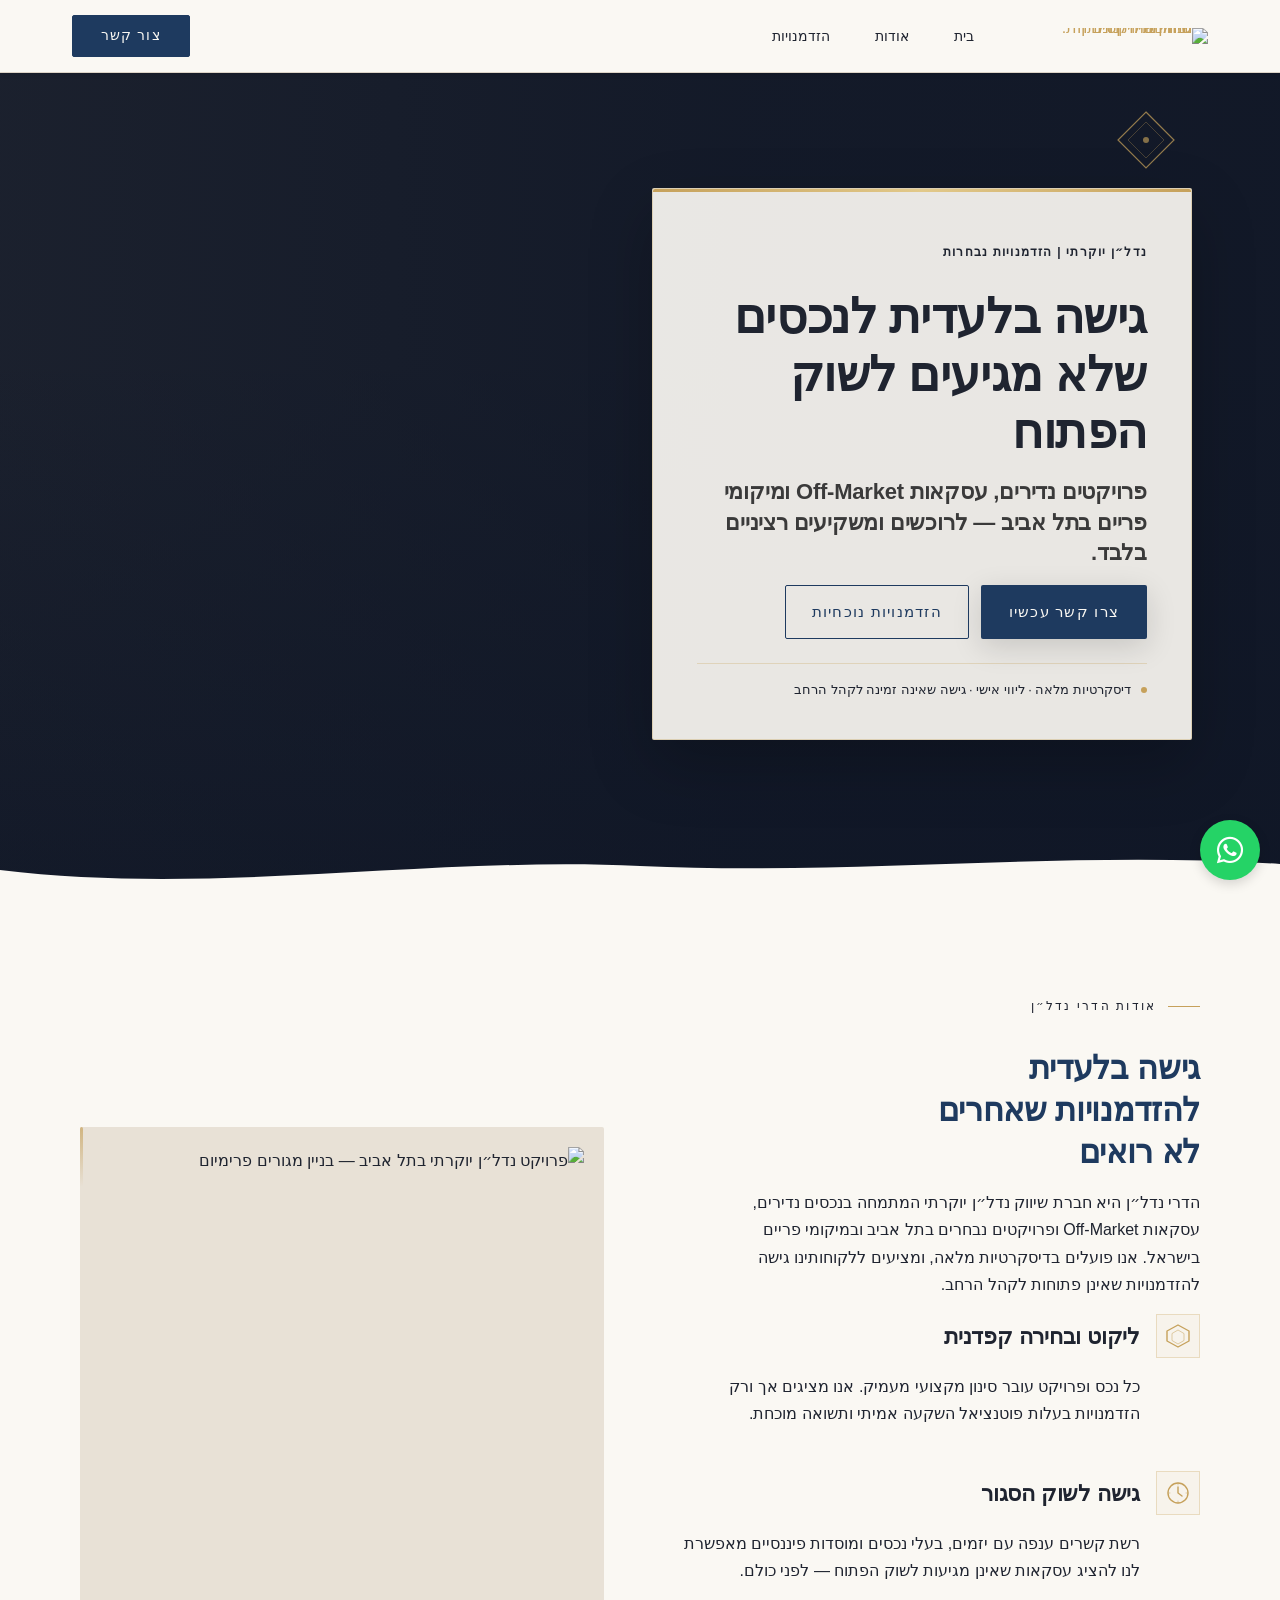
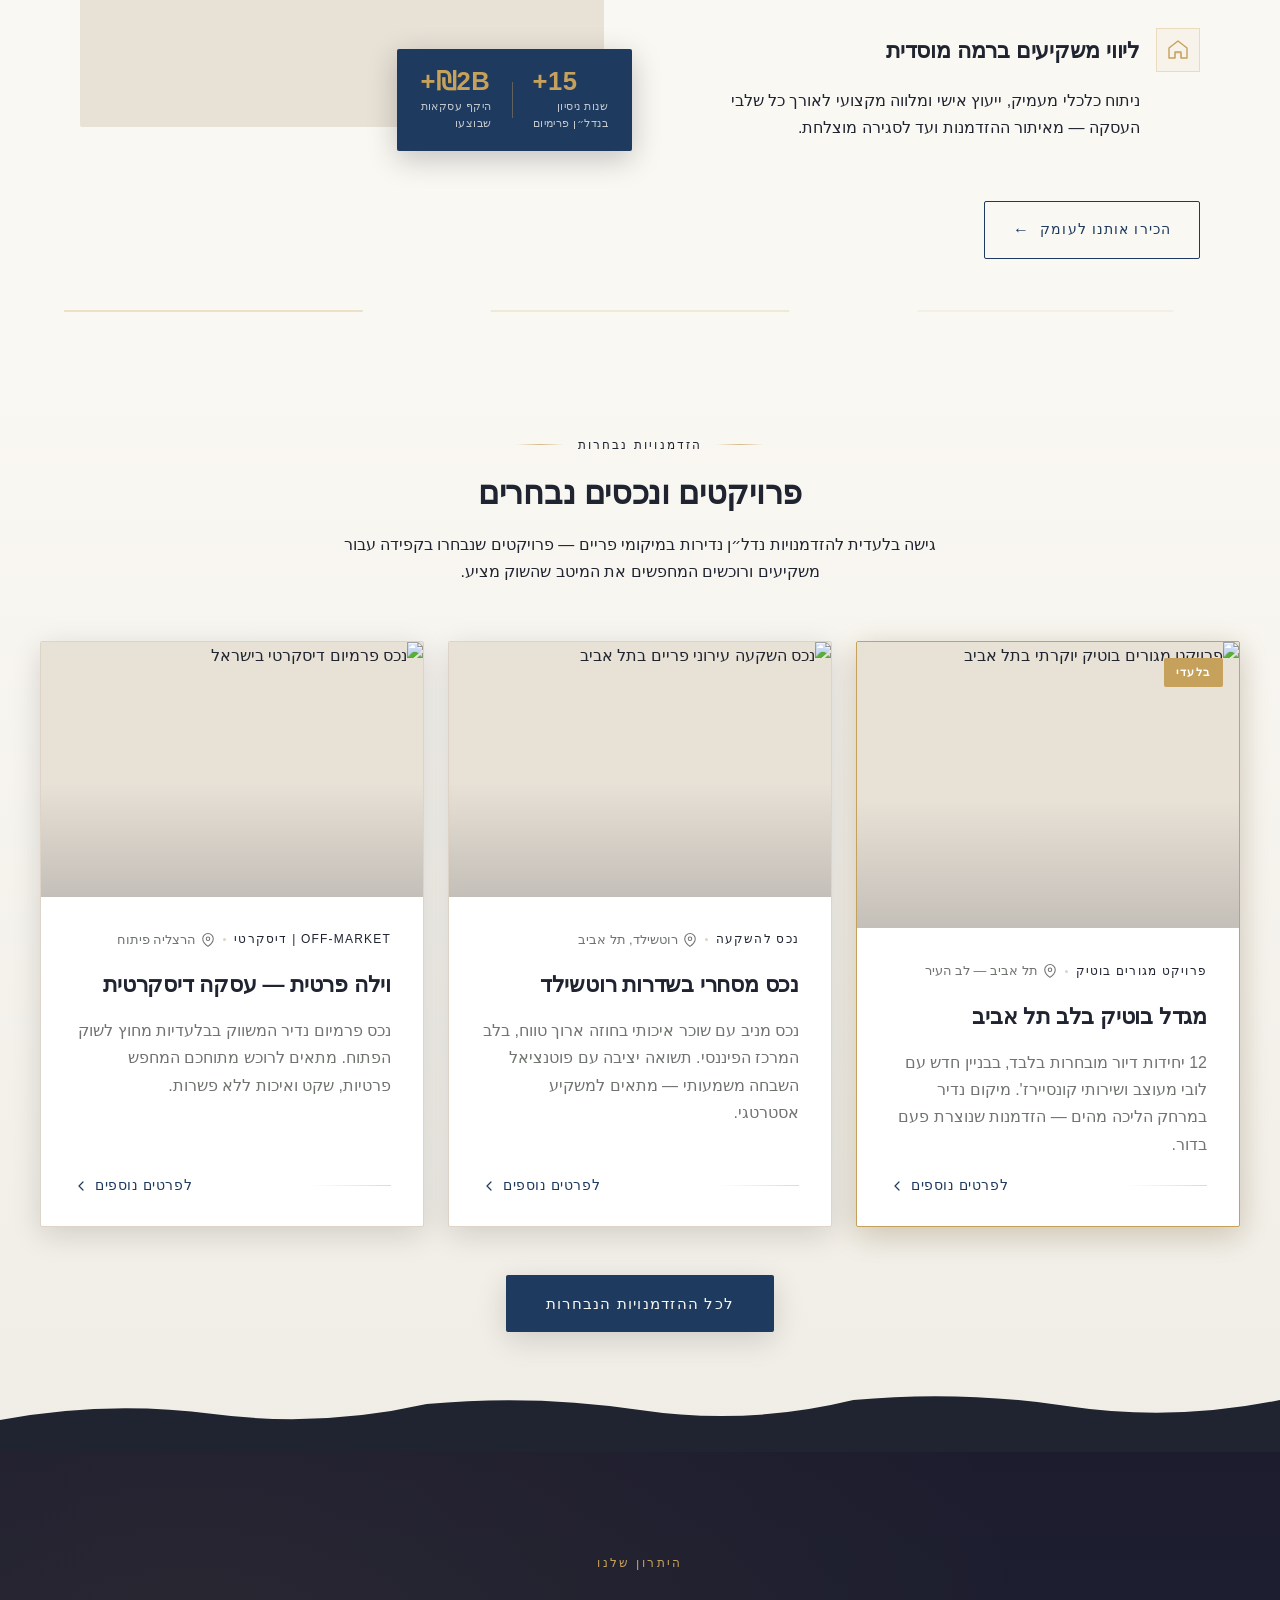
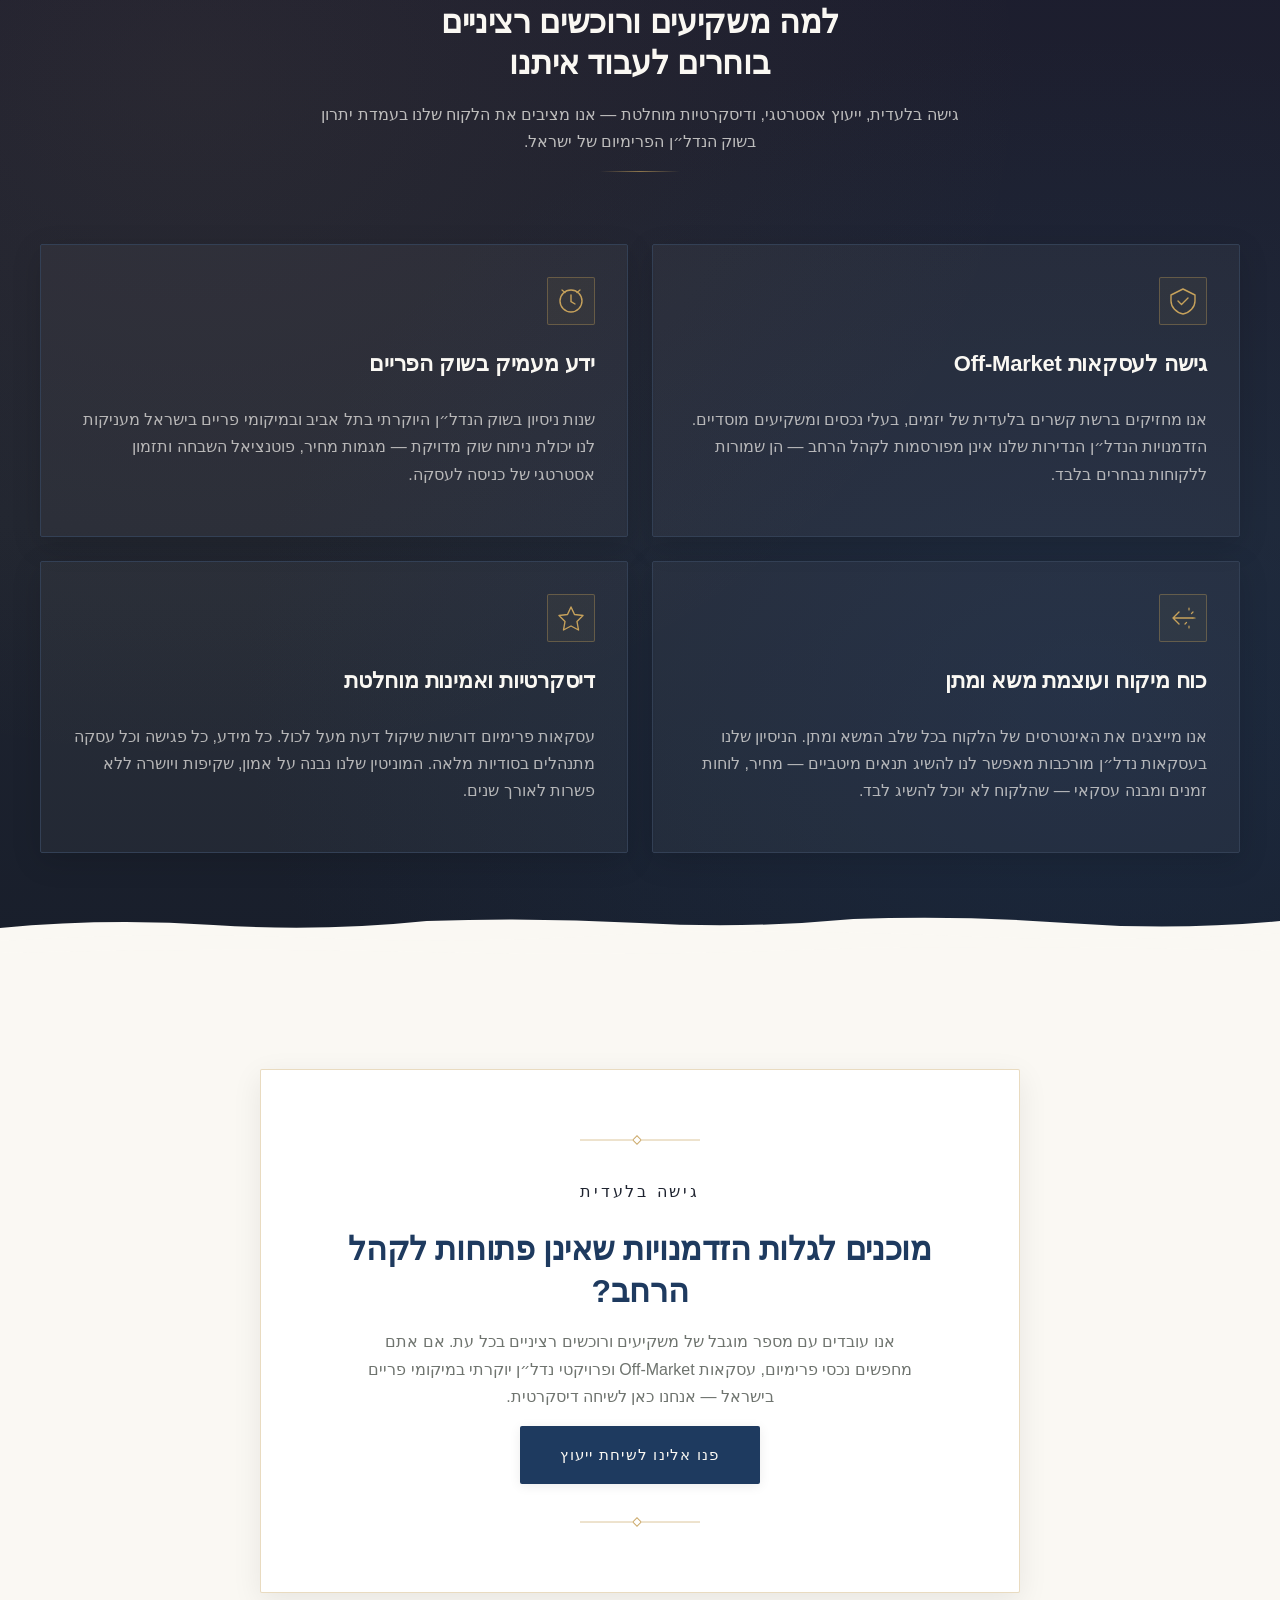
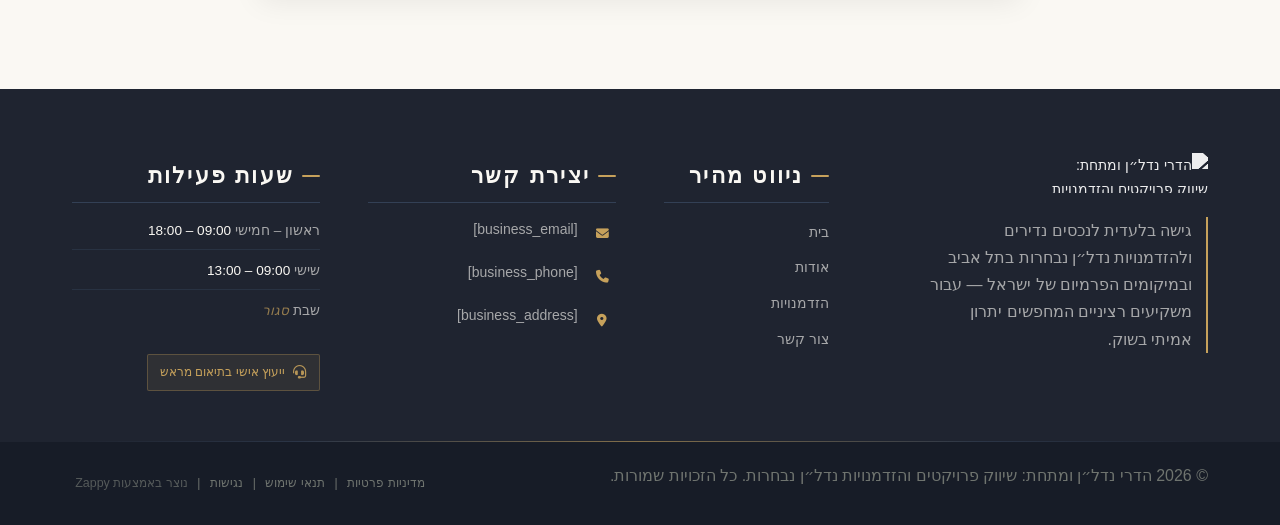
==== index.html @ 31aa09ea "Initial website commit" ====
<!DOCTYPE html>
<html lang="he" dir="rtl">
<head>
    <meta charset="UTF-8">
    <meta name="viewport" content="width=device-width, initial-scale=1.0">
    <meta name="robots" content="index, follow">
    <title>נדל״ן יוקרתי | השקעות נדל״ן | פרויקטים נבחרים | נדל״ן בתל אב</title>
    <meta name="description" content="נכסי פרימיום, עסקאות דיסקרטיות והזדמנויות השקעה נדירות בתל אביב ובמיקומי פריים. גישה בלעדית לעולם הנדל״ן היוקרתי — רק לקהל נבחר.">
    <meta name="keywords" content="נדל״ן יוקרתי, נכסי פרימיום, השקעות נדל״ן, שיווק פרויקטים, מיקומי פריים">
    
    <!-- Favicons -->
    <link rel="icon" type="image/x-icon" href="/assets/favicon.ico">
    <link rel="icon" type="image/png" sizes="16x16" href="/assets/favicon-16x16.png">
    <link rel="icon" type="image/png" sizes="32x32" href="/assets/favicon-32x32.png">
    <link rel="icon" type="image/png" sizes="48x48" href="/assets/favicon-48x48.png">
    <link rel="icon" type="image/png" sizes="192x192" href="/assets/favicon-192x192.png">
    <link rel="icon" type="image/png" sizes="512x512" href="/assets/favicon-512x512.png">
    <link rel="apple-touch-icon" href="/assets/apple-touch-icon.png">
    <!-- Zappy Analytics -->
<script>
(function() {
  'use strict';
  
  // Configuration
  var config = {
    websiteId: '086c4c08-bdb6-4206-b2d1-121bae9dd3cf',
    apiUrl: 'https://api.zappy5.com/api/analytics/track',
    sessionDuration: 30 * 60 * 1000, // 30 minutes
    visitorDuration: 30 * 24 * 60 * 60 * 1000, // 30 days
    trackPageViews: true,
    trackClicks: true,
    trackFormSubmissions: true
  };
  
  // Generate or retrieve persistent visitor ID (30 days)
  function getVisitorId() {
    var visitorKey = 'zappy_visitor_' + config.websiteId;
    var visitor = null;
    
    try {
      visitor = localStorage.getItem(visitorKey);
      if (visitor) {
        var visitorData = JSON.parse(visitor);
        var now = Date.now();
        
        // Check if visitor ID is still valid (30 days)
        if (now - visitorData.created < config.visitorDuration) {
          // Update last seen timestamp
          visitorData.lastSeen = now;
          localStorage.setItem(visitorKey, JSON.stringify(visitorData));
          return visitorData.id;
        }
      }
    } catch (e) {
      console.warn('Zappy Analytics: LocalStorage not available');
    }
    
    // Generate new visitor ID
    var newVisitorId = 'zv_' + Date.now() + '_' + Math.random().toString(36).substr(2, 9);
    
    try {
      localStorage.setItem(visitorKey, JSON.stringify({
        id: newVisitorId,
        created: Date.now(),
        lastSeen: Date.now()
      }));
    } catch (e) {
      // Continue without local storage
    }
    
    return newVisitorId;
  }
  
  // Generate or retrieve session ID (30 minutes)
  function getSessionId() {
    var sessionKey = 'zappy_session_' + config.websiteId;
    var session = null;
    
    try {
      session = sessionStorage.getItem(sessionKey);
      if (session) {
        var sessionData = JSON.parse(session);
        var now = Date.now();
        
        // Check if session is still valid
        if (now - sessionData.timestamp < config.sessionDuration) {
          // Update timestamp
          sessionData.timestamp = now;
          sessionStorage.setItem(sessionKey, JSON.stringify(sessionData));
          return sessionData.id;
        }
      }
    } catch (e) {
      console.warn('Zappy Analytics: SessionStorage not available');
    }
    
    // Generate new session ID
    var newSessionId = 'zs_' + Date.now() + '_' + Math.random().toString(36).substr(2, 9);
    
    try {
      sessionStorage.setItem(sessionKey, JSON.stringify({
        id: newSessionId,
        timestamp: Date.now()
      }));
    } catch (e) {
      // Continue without session storage
    }
    
    return newSessionId;
  }
  
  var visitorId = getVisitorId();
  var sessionId = getSessionId();
  
  // Track an event
  function trackEvent(eventType, data) {
    data = data || {};
    
    var eventData = {
      website_id: config.websiteId,
      event_type: eventType,
      page_path: window.location.pathname,
      referrer: document.referrer || 'direct',
      visitor_id: visitorId,
      session_id: sessionId,
      metadata: data
    };
    
    // Use sendBeacon if available (better for page unload events)
    if (navigator.sendBeacon) {
      var blob = new Blob([JSON.stringify(eventData)], { type: 'application/json' });
      navigator.sendBeacon(config.apiUrl, blob);
    } else {
      // Fallback to fetch
      fetch(config.apiUrl, {
        method: 'POST',
        headers: {
          'Content-Type': 'application/json'
        },
        body: JSON.stringify(eventData),
        keepalive: true
      }).catch(function(error) {
        console.warn('Zappy Analytics: Failed to track event', error);
      });
    }
  }
  
  // Track page view
  if (config.trackPageViews) {
    trackEvent('pageview', {
      title: document.title,
      url: window.location.href
    });
  }
  
  // Track clicks on important elements
  if (config.trackClicks) {
    document.addEventListener('click', function(e) {
      var target = e.target;
      
      // Track button clicks (counted as actions)
      if (target.tagName === 'BUTTON' || target.closest('button')) {
        var button = target.tagName === 'BUTTON' ? target : target.closest('button');
        trackEvent('click', {
          element: 'button',
          text: button.textContent.trim().substring(0, 100),
          id: button.id || null,
          class: button.className || null
        });
      }
      
      // Track link clicks (navigation - not counted as actions)
      else if (target.tagName === 'A' || target.closest('a')) {
        var link = target.tagName === 'A' ? target : target.closest('a');
        trackEvent('navigation', {
          element: 'link',
          text: link.textContent.trim().substring(0, 100),
          href: link.href,
          external: link.hostname !== window.location.hostname
        });
      }
    }, true);
  }
  
  // Track form submissions
  if (config.trackFormSubmissions) {
    document.addEventListener('submit', function(e) {
      var form = e.target;
      
      trackEvent('form_submit', {
        form_id: form.id || null,
        form_name: form.name || null,
        form_action: form.action || null,
        form_method: form.method || 'GET'
      });
    }, true);
  }
  
  // Track time on page (send on page unload)
  var pageLoadTime = Date.now();
  
  window.addEventListener('beforeunload', function() {
    var timeOnPage = Math.floor((Date.now() - pageLoadTime) / 1000); // in seconds
    
    trackEvent('page_unload', {
      time_on_page: timeOnPage,
      page_path: window.location.pathname
    });
  });
  
  // Expose tracking function globally for custom events
  window.zappyAnalytics = {
    track: trackEvent,
    getVisitorId: function() { return visitorId; },
    getSessionId: function() { return sessionId; }
  };
  
})();
</script>
<!-- End Zappy Analytics -->
    <meta property="og:title" content="נדל״ן יוקרתי | השקעות נדל״ן | פרויקטים נבחרים | נדל״ן בתל אב">
    <meta property="og:description" content="נכסי פרימיום, עסקאות דיסקרטיות והזדמנויות השקעה נדירות בתל אביב ובמיקומי פריים. גישה בלעדית לעולם הנדל״ן היוקרתי — רק לקהל נבחר.">
    <meta name="twitter:card" content="summary_large_image">
    <meta name="twitter:title" content="נדל״ן יוקרתי | השקעות נדל״ן | פרויקטים נבחרים | נדל״ן בתל אב">
    <meta name="twitter:description" content="נכסי פרימיום, עסקאות דיסקרטיות והזדמנויות השקעה נדירות בתל אביב ובמיקומי פריים. גישה בלעדית לעולם הנדל״ן היוקרתי — רק לקהל נבחר.">
    <meta property="og:type" content="website">
  <meta property="og:locale" content="he_IL">
  
  
  
  
  
  <link rel="stylesheet" href="https://cdnjs.cloudflare.com/ajax/libs/font-awesome/6.4.0/css/all.min.css">
  <style>
    .skip-link { position: absolute; top: 0; left: 0; transform: translateY(-200%); padding: 12px 18px; background: var(--bg-dark, #1a1a1a); color: var(--text-light, #fff); font-weight: 600; border-radius: 0 0 8px 0; z-index: 10000; }
    .skip-link:focus { transform: none; outline: 2px solid var(--ring, #fff); outline-offset: 2px; }
    :focus-visible { outline: 2px solid var(--ring, currentColor); outline-offset: 3px; }
  </style>


  
    <!-- Favicons -->
    <link rel="icon" type="image/x-icon" href="/assets/favicon.ico">
    <link rel="icon" type="image/png" sizes="16x16" href="/assets/favicon-16x16.png">
    <link rel="icon" type="image/png" sizes="32x32" href="/assets/favicon-32x32.png">
    <link rel="icon" type="image/png" sizes="48x48" href="/assets/favicon-48x48.png">
    <link rel="icon" type="image/png" sizes="192x192" href="/assets/favicon-192x192.png">
    <link rel="icon" type="image/png" sizes="512x512" href="/assets/favicon-512x512.png">
    <link rel="apple-touch-icon" href="/assets/apple-touch-icon.png">
    <!-- Cookie Consent -->
    <link rel="stylesheet" href="https://cdn.jsdelivr.net/npm/vanilla-cookieconsent@3/dist/cookieconsent.css">
    <script src="https://cdn.jsdelivr.net/npm/vanilla-cookieconsent@3/dist/cookieconsent.umd.js"></script>
    <!-- Mickidum Accessibility Toolbar -->
    <script src="https://cdn.jsdelivr.net/gh/mickidum/acc_toolbar/acctoolbar/acctoolbar.min.js"></script>
    <link rel="stylesheet" href="/styles.css">

    <style id="zappy-dropdown-submenu-styles">
      /* ========== DESKTOP DROPDOWN SUBMENU STYLES ========== */
      /* Base styles for dropdown submenus - parent must be positioned */
      .nav-menu li:has(.sub-menu), nav li:has(.sub-menu), .navbar li:has(.sub-menu), #navMenu li:has(.sub-menu) { position: relative; }
      /* Submenu base - hidden by default */
      .nav-menu .sub-menu, nav .sub-menu, .navbar .sub-menu, #navMenu .sub-menu { display: block !important; position: absolute !important; top: 100%; left: 0; min-width: 220px; background: white; border-radius: 8px; box-shadow: 0 8px 25px rgba(0,0,0,0.15); padding: 8px 0; opacity: 0; visibility: hidden; transform: translateY(10px); transition: all 0.3s ease; z-index: 1000; list-style: none; pointer-events: none; }
      /* CRITICAL: Desktop hover styles to show dropdown */
      .nav-menu li:hover > .sub-menu, nav li:hover > .sub-menu, .navbar li:hover > .sub-menu, #navMenu li:hover > .sub-menu { opacity: 1 !important; visibility: visible !important; transform: translateY(0) !important; pointer-events: auto !important; }
      /* Submenu item styling */
      .sub-menu li { list-style: none; margin: 0; padding: 0; }
      .sub-menu a { display: block !important; padding: 10px 16px !important; color: var(--text-dark, #333) !important; font-weight: 500; text-decoration: none; white-space: nowrap; transition: background-color 0.2s; }
      .sub-menu .zappy-nav-child > a { padding-left: 28px !important; font-size: 0.9em !important; opacity: 0.85 !important; }
      [dir="rtl"] .sub-menu .zappy-nav-child > a, html[lang="he"] .sub-menu .zappy-nav-child > a, html[lang="ar"] .sub-menu .zappy-nav-child > a { padding-left: 10px !important; padding-right: 28px !important; }
      .sub-menu .zappy-nav-parent > a { font-weight: 600 !important; }
      .sub-menu a:hover { background-color: #f5f5f5; }
      /* RTL (Hebrew/Arabic) dropdown positioning */
      [dir="rtl"] .nav-menu .sub-menu, [dir="rtl"] nav .sub-menu, [dir="rtl"] .navbar .sub-menu, html[lang="he"] .nav-menu .sub-menu, html[lang="he"] nav .sub-menu, html[lang="he"] .navbar .sub-menu, html[lang="ar"] .nav-menu .sub-menu, html[lang="ar"] nav .sub-menu, html[lang="ar"] .navbar .sub-menu { left: auto !important; right: 0 !important; }
      /* Hide empty dropdown menus (exclude catalog sub-menus that use <a> children instead of <li>) */
      .sub-menu:empty, .sub-menu:not(:has(li:not(.zappy-hidden-menu-item))):not(:has(> a)), .sub-menu:not(:has(li)):not(:has(> a)) { display: none !important; opacity: 0 !important; visibility: hidden !important; pointer-events: none !important; }
      /* Desktop: show submenu on Menu Group hover */
      li:has(.menu-group-title):hover > .sub-menu { opacity: 1 !important; visibility: visible !important; transform: translateY(0) !important; pointer-events: auto !important; }
      /* Menu Group title styling */
      .nav-menu > li > .menu-group-title, #navMenu > li > .menu-group-title { display: inline-block; padding: 0.5rem 1rem; cursor: default; user-select: none; }
      
      /* ========== MOBILE SUBMENU STYLES ========== */
      @media (max-width: 768px) {
        .nav-menu .sub-menu, nav .sub-menu, .navbar .sub-menu, #navMenu .sub-menu { position: static !important; transform: none !important; box-shadow: none !important; background: transparent !important; max-height: 0; overflow: hidden; opacity: 0; visibility: hidden; transition: max-height 0.3s ease, opacity 0.3s ease; padding: 0 !important; border-radius: 0 !important; }
        .navbar .sub-menu.mobile-expanded, .nav-menu .sub-menu.mobile-expanded, #navMenu .sub-menu.mobile-expanded { max-height: none !important; overflow-y: visible !important; opacity: 1 !important; visibility: visible !important; padding: 8px 0 8px 16px !important; }
        [dir="rtl"] .sub-menu.mobile-expanded, html[lang="he"] .sub-menu.mobile-expanded { padding: 8px 16px 8px 0 !important; }
        /* Disable hover behavior on mobile */
        .nav-menu li:hover > .sub-menu, nav li:hover > .sub-menu, .navbar li:hover > .sub-menu, #navMenu li:hover > .sub-menu { opacity: 0; visibility: hidden; pointer-events: none; }
        .nav-menu li > .sub-menu.mobile-expanded, nav li > .sub-menu.mobile-expanded, .navbar li > .sub-menu.mobile-expanded, #navMenu li > .sub-menu.mobile-expanded { opacity: 1 !important; visibility: visible !important; pointer-events: auto !important; }
        .nav-menu li:has(.sub-menu), nav li:has(.sub-menu), .navbar li:has(.sub-menu), #navMenu li:has(.sub-menu) { display: flex !important; flex-wrap: wrap !important; align-items: center !important; position: relative !important; min-height: 44px !important; }
        .nav-menu li:has(.sub-menu) > a, nav li:has(.sub-menu) > a, .navbar li:has(.sub-menu) > a, #navMenu li:has(.sub-menu) > a { flex: 1 !important; min-width: 0 !important; }
        .nav-menu li:has(.sub-menu) > .menu-group-title, nav li:has(.sub-menu) > .menu-group-title, .navbar li:has(.sub-menu) > .menu-group-title, #navMenu li:has(.sub-menu) > .menu-group-title { flex: 1 !important; min-width: 0 !important; padding: 0 !important; line-height: inherit !important; }
        .nav-menu li:has(.sub-menu) > .sub-menu, nav li:has(.sub-menu) > .sub-menu, .navbar li:has(.sub-menu) > .sub-menu, #navMenu li:has(.sub-menu) > .sub-menu { flex-basis: 100% !important; width: 100% !important; }
        .nav-menu li:has(.sub-menu) > a [class*="chevron"], .nav-menu li:has(.sub-menu) > a [class*="arrow"], .nav-menu li:has(.sub-menu) > a .fa-chevron-down, .nav-menu li:has(.sub-menu) > a .fa-angle-down, nav li:has(.sub-menu) > a [class*="chevron"], nav li:has(.sub-menu) > a [class*="arrow"], #navMenu li:has(.sub-menu) > a [class*="chevron"], #navMenu li:has(.sub-menu) > a [class*="arrow"] { display: none !important; visibility: hidden !important; }
        .mobile-submenu-toggle { display: flex !important; align-items: center !important; justify-content: center !important; width: 44px !important; height: auto !important; background: transparent !important; border: none !important; cursor: pointer !important; color: var(--text-dark) !important; position: static !important; flex-shrink: 0 !important; align-self: stretch !important; z-index: 2 !important; padding: 0 !important; margin: 0 !important; }
        .mobile-submenu-toggle::after { content: '' !important; width: 0 !important; height: 0 !important; border-left: 6px solid transparent !important; border-right: 6px solid transparent !important; border-top: 7px solid currentColor !important; transition: transform 0.3s ease !important; }
        .mobile-submenu-toggle.expanded::after { transform: rotate(180deg) !important; }
        .sub-menu a { padding: 10px 0 !important; display: block !important; color: var(--text-dark) !important; white-space: normal !important; }
        .sub-menu .zappy-nav-child > a { padding-left: 28px !important; font-size: 0.9em !important; opacity: 0.85 !important; }
        [dir="rtl"] .sub-menu .zappy-nav-child > a, html[lang="he"] .sub-menu .zappy-nav-child > a, html[lang="ar"] .sub-menu .zappy-nav-child > a { padding-left: 0 !important; padding-right: 28px !important; }
        .sub-menu .zappy-nav-parent > a { font-weight: 600 !important; }
        .nav-menu.active, #navMenu.active { max-width: 100vw !important; overflow-x: hidden !important; box-sizing: border-box !important; }
        .navbar .sub-menu li a, nav.navbar .sub-menu li a, .zappy-products-dropdown .sub-menu a { color: var(--text-dark) !important; }
      }
      @media (min-width: 769px) { .mobile-submenu-toggle { display: none !important; } }
    </style>

    <style id="zappy-widget-visibility">
      html[dir="rtl"] .whatsapp-float { right: 20px !important; left: auto !important; }
      html[dir="ltr"] .whatsapp-float, html:not([dir]) .whatsapp-float { left: 20px !important; right: auto !important; }
      html[dir="rtl"] #mic-access-tool-general-button, html[dir="rtl"] .mic-access-tool-general-button,
      html[dir="rtl"] #mic-init-access-tool .mic-access-tool-general-button,
      html[dir="rtl"] #mic-init-access-tool #mic-access-tool-general-button,
      html[dir="rtl"] ._access-icon { left: 20px !important; right: auto !important; }
      html[dir="ltr"] #mic-access-tool-general-button, html[dir="ltr"] .mic-access-tool-general-button,
      html[dir="ltr"] #mic-init-access-tool .mic-access-tool-general-button,
      html[dir="ltr"] #mic-init-access-tool #mic-access-tool-general-button,
      html[dir="ltr"] ._access-icon,
      html:not([dir]) #mic-access-tool-general-button, html:not([dir]) .mic-access-tool-general-button,
      html:not([dir]) #mic-init-access-tool .mic-access-tool-general-button,
      html:not([dir]) #mic-init-access-tool #mic-access-tool-general-button,
      html:not([dir]) ._access-icon { right: 20px !important; left: auto !important; }
      @media (max-width: 768px) { .whatsapp-float { display: flex !important; } }
      @media (min-width: 769px) { .whatsapp-float { display: flex !important; } }
      @media (max-width: 768px) {
        #mic-access-tool-general-button, .mic-access-tool-general-button,
        #mic-init-access-tool .mic-access-tool-general-button, #mic-init-access-tool #mic-access-tool-general-button,
        ._access-icon { display: flex !important; visibility: visible !important; opacity: 1 !important; pointer-events: auto !important; }
        #mic-access-tool-box.opened-mic-access-tool, .mic-access-tool-box.opened-mic-access-tool,
        #mic-init-access-tool #mic-access-tool-box.opened-mic-access-tool {
          visibility: visible !important; opacity: 1 !important; pointer-events: auto !important;
        }
      }
      @media (min-width: 769px) {
        #mic-access-tool-general-button, .mic-access-tool-general-button,
        #mic-init-access-tool .mic-access-tool-general-button, #mic-init-access-tool #mic-access-tool-general-button,
        ._access-icon { display: flex !important; visibility: visible !important; opacity: 1 !important; pointer-events: auto !important; }
        #mic-access-tool-box.opened-mic-access-tool, .mic-access-tool-box.opened-mic-access-tool,
        #mic-init-access-tool #mic-access-tool-box.opened-mic-access-tool {
          visibility: visible !important; opacity: 1 !important; pointer-events: auto !important;
        }
      }
    </style>
</head>
<body>
<a class="skip-link" href="#main">דלג לתוכן הראשי</a>
  <nav class="navbar" dir="rtl">
  <button class="mobile-toggle" id="mobileToggle" aria-label="Menu">
    <svg class="hamburger-icon" width="24" height="24" viewBox="0 0 24 24" fill="none">
      <path d="M3 12h18M3 6h18M3 18h18" stroke="currentColor" stroke-width="2" stroke-linecap="round"></path>
    </svg>
    <svg class="close-icon" width="24" height="24" viewBox="0 0 24 24" fill="none" style="display: none;">
      <path d="M18 6L6 18M6 6l12 12" stroke="currentColor" stroke-width="2" stroke-linecap="round"></path>
    </svg>
  </button>

  <button class="phone-header-btn" data-phone="[business_phone]" aria-label="Call">
    <svg width="20" height="20" viewBox="0 0 24 24" fill="currentColor">
      <path d="M22 16.92v3a2 2 0 0 1-2.18 2 19.79 19.79 0 0 1-8.63-3.07 19.5 19.5 0 0 1-6-6 19.79 19.79 0 0 1-3.07-8.67A2 2 0 0 1 4.11 2h3a2 2 0 0 1 2 1.72 12.84 12.84 0 0 0 .7 2.81 2 2 0 0 1-.45 2.11L8.09 9.91a16 16 0 0 0 6 6l1.27-1.27a2 2 0 0 1 2.11-.45 12.84 12.84 0 0 0 2.81.7A2 2 0 0 1 22 16.92z"></path>
    </svg>
  </button>

  <div class="nav-container">
    <div class="nav-right-group"><div class="nav-brand">
      <a href="/" class="logo-link"><img class="logo" src="/assets/site-----image-1.webp" alt="הדרי נדל״ן ומתחת: שיווק פרויקטים והזדמנויות נדל״ן נבחרות"></a>
    </div><ul class="nav-menu" id="navMenu"><li><a href="/">בית</a></li><li><a href="/about">אודות</a></li><li><a href="/opportunities">הזדמנויות</a></li></ul></div>

    

    <div class="nav-cta-container">
      <a href="/contact" class="nav-cta-btn">צור קשר</a>
    </div>
  </div>
</nav>
<script>

// Navbar Mobile Menu Toggle and Contrast Fix
(function() {
  // Use 'load' event instead of 'DOMContentLoaded' to ensure we run AFTER all other scripts
  window.addEventListener('load', function() {
    
    // FIX MOBILE BUTTON CONTRAST
    // Detect navbar background color and apply contrasting color to mobile buttons
    const navbar = document.querySelector('.navbar, nav, header');
    if (!navbar) {
      console.log('[Navbar] Navbar element not found');
      return;
    }
    
    // DECLARE VARIABLES EARLY to avoid Temporal Dead Zone errors
    // These are used in multiple places below
    let mobileToggle = document.getElementById('mobileToggle') ||
                       document.querySelector('.mobile-toggle') ||
                       document.querySelector('.hamburger') ||
                       document.querySelector('.hamburger-menu') ||
                       document.querySelector('.menu-toggle') ||
                       document.querySelector('.burger-menu') ||
                       document.querySelector('[aria-label="Menu"]') ||
                       document.querySelector('[aria-label="תפריט"]');
    
    const phoneBtn = document.querySelector('.phone-header-btn');
    
    const computedStyle = window.getComputedStyle(navbar);
    let bgColor = computedStyle.backgroundColor;
    
    console.log('[Navbar] Initial navbar background:', bgColor);
    
    // Check if background is transparent or rgba with 0 alpha
    const isTransparent = bgColor === 'transparent' || 
                         bgColor === 'rgba(0, 0, 0, 0)' ||
                         (bgColor.startsWith('rgba') && bgColor.includes(', 0)'));
    
    if (isTransparent) {
      // Check for background-image or gradient
      const bgImage = computedStyle.backgroundImage;
      if (bgImage && bgImage !== 'none') {
        console.log('[Navbar] Navbar has background image/gradient, using dark text');
        bgColor = 'rgb(240, 240, 240)'; // Assume light background
      } else {
        // Transparent navbar - check body background
        const bodyBg = window.getComputedStyle(document.body).backgroundColor;
        console.log('[Navbar] Navbar transparent, using body background:', bodyBg);
        bgColor = bodyBg;
      }
    }
    
    // Calculate luminance to determine if background is light or dark
    const rgb = bgColor.match(/\d+/g);
    if (rgb && rgb.length >= 3) {
      const r = parseInt(rgb[0]);
      const g = parseInt(rgb[1]);
      const b = parseInt(rgb[2]);
      const luminance = (0.299 * r + 0.587 * g + 0.114 * b) / 255;
      
      // Mobile button colors are set by Claude's AI-generated CSS (same as .nav-menu a)
      // No dynamic color overrides needed - colors come from the generated navbar CSS
      console.log('[Navbar] Mobile button colors preserved from Claude CSS (luminance:', luminance.toFixed(2) + ')');
      
      // FIX ICON SIZES - Ensure SVGs are properly sized and visible
      // INJECT CRITICAL CSS TO OVERRIDE ANY CONFLICTING RULES
      const criticalCSS = document.createElement('style');
      criticalCSS.id = 'zappy-mobile-nav-fix';
      const htmlLang = document.documentElement.lang || 'en';
      const htmlDir = document.documentElement.dir || 'ltr';
      // Check both dir attribute AND lang for RTL detection
      // dir="rtl" is the most reliable indicator
      const isRTL = htmlDir === 'rtl' || htmlLang === 'he' || htmlLang === 'ar';
      
      criticalCSS.textContent = `
        /* Hide mobile buttons on desktop, show only on mobile */
        @media (min-width: 769px) {
          .mobile-toggle,
          .phone-header-btn {
            display: none !important;
          }
        }
        
        /* Show and position mobile buttons correctly on mobile */
        @media (max-width: 768px) {
          .navbar,
          nav.navbar {
            min-height: 70px !important;
          }

          .mobile-toggle,
          .phone-header-btn {
            position: absolute !important;
            top: 0 !important;
            bottom: 0 !important;
            margin-top: auto !important;
            margin-bottom: auto !important;
            transform: none !important;
            z-index: 1001 !important;
            display: flex !important;
            align-items: center !important;
            justify-content: center !important;
            width: 36px !important;
            height: 36px !important;
            border-radius: 50% !important;
            border: none !important;
            cursor: pointer !important;
            padding: 6px !important;
            background: none !important;
            color: var(--nav-text, var(--text-dark)) !important;
            touch-action: manipulation !important;
            -webkit-tap-highlight-color: transparent !important;
          }

          html[data-zappy-site-type="ecommerce"] .phone-header-btn,
          body[data-zappy-site-type="ecommerce"] .phone-header-btn,
          html[data-zappy-site-type="ecommerce"] header .phone-header-btn,
          html[data-zappy-site-type="ecommerce"] nav .phone-header-btn {
            display: none !important;
            visibility: hidden !important;
            width: 0 !important;
            height: 0 !important;
            min-width: 0 !important;
            overflow: hidden !important;
          }
          
          /* LTR positioning (default): hamburger LEFT, phone RIGHT */
          html:not([dir="rtl"]):not([lang="he"]):not([lang="ar"]) .mobile-toggle,
          html[dir="ltr"] .mobile-toggle {
            left: 12px !important;
            right: auto !important;
          }
          html:not([dir="rtl"]):not([lang="he"]):not([lang="ar"]) .phone-header-btn,
          html[dir="ltr"] .phone-header-btn {
            right: 12px !important;
            left: auto !important;
          }
          
          /* RTL positioning: hamburger RIGHT, phone LEFT */
          html[dir="rtl"] .mobile-toggle,
          html[lang="he"] .mobile-toggle,
          html[lang="ar"] .mobile-toggle {
            right: 12px !important;
            left: auto !important;
          }
          html[dir="rtl"] .phone-header-btn,
          html[lang="he"] .phone-header-btn,
          html[lang="ar"] .phone-header-btn {
            left: 12px !important;
            right: auto !important;
          }
          
          /* CRITICAL: Ensure nav-container has min-height on mobile */
          /* All children are positioned absolutely/fixed on mobile, so height:auto collapses to 0 */
          .nav-container {
            min-height: 70px !important;
            position: relative !important;
          }
          
          /* Ensure SVG icons are properly sized and inherit color */
          .mobile-toggle svg,
          .phone-header-btn svg {
            width: 24px !important;
            height: 24px !important;
            /* Don't force display - let JavaScript control hamburger/close toggle */
          }
          
          /* Reset nav-cta-container on mobile - remove desktop box-shadow/padding */
          /* that creates a visible ghost box when CTA button is hidden */
          .nav-cta-container {
            box-shadow: none !important;
            padding: 0 !important;
          }
          
          /* Hide nav-cta-container entirely on mobile when there's no lang-switcher */
          /* (only the CTA button is inside, and it's hidden on mobile) */
          .nav-cta-container:not(:has(.lang-switcher)) {
            display: none !important;
          }
          
          /* CRITICAL: Prevent hero image fade gradient from bleeding over headline text */
          /* The .image-fade-gradient has bottom: -30px (extends below parent) */
          /* On mobile stacked layout, this overlaps the h1 text below the image */
          .hero-image-column {
            overflow: hidden !important;
          }
          .image-fade-gradient {
            bottom: 0 !important;
          }
          
          /* Hide desktop language switcher on mobile - hamburger menu handles it */
          /* High specificity to override stored CSS */
          .lang-switcher,
          .nav-cta-container .lang-switcher,
          .nav-container .lang-switcher,
          .navbar .lang-switcher,
          .navbar .nav-cta-container .lang-switcher {
            display: none !important;
          }
        }
      `;
      
      // Remove existing fix if present and inject new one
      const existing = document.getElementById('zappy-mobile-nav-fix');
      if (existing) existing.remove();
      document.head.appendChild(criticalCSS);
      
      console.log('[Navbar] Critical CSS injected for mobile nav positioning');
      
      // ONLY apply inline positioning styles on mobile viewport
      // On desktop, the CSS handles hiding these buttons with display: none
      // Inline styles were breaking desktop layout by overriding CSS
      const isMobileViewport = window.innerWidth <= 768;
      
      if (mobileToggle) {
        // Icon sizing applies to all viewports for consistency
        const hamburgerIcon = mobileToggle.querySelector('.hamburger-icon');
        const closeIcon = mobileToggle.querySelector('.close-icon');
        
        if (hamburgerIcon) {
          hamburgerIcon.style.setProperty('width', '24px', 'important');
          hamburgerIcon.style.setProperty('height', '24px', 'important');
          hamburgerIcon.style.setProperty('display', 'block', 'important'); // Show hamburger by default
        }
        if (closeIcon) {
          closeIcon.style.setProperty('width', '24px', 'important');
          closeIcon.style.setProperty('height', '24px', 'important');
          closeIcon.style.setProperty('display', 'none', 'important'); // Hide close icon by default
        }
        
        // ONLY set positioning inline styles on mobile
        if (isMobileViewport) {
          mobileToggle.style.setProperty('position', 'absolute', 'important');
          mobileToggle.style.setProperty('top', '0', 'important');
          mobileToggle.style.setProperty('bottom', '0', 'important');
          mobileToggle.style.setProperty('margin-top', 'auto', 'important');
          mobileToggle.style.setProperty('margin-bottom', 'auto', 'important');
          mobileToggle.style.setProperty('transform', 'none', 'important');
          mobileToggle.style.setProperty('z-index', '1001', 'important');
          
          // Clear any inline left/right so CSS can take over based on html[dir]
          mobileToggle.style.removeProperty('left');
          mobileToggle.style.removeProperty('right');
          
          console.log('[Navbar] Mobile toggle positioning applied (mobile viewport)');
        } else {
          // On desktop, clear any positioning styles to let CSS handle it
          mobileToggle.style.removeProperty('position');
          mobileToggle.style.removeProperty('top');
          mobileToggle.style.removeProperty('transform');
          mobileToggle.style.removeProperty('z-index');
          mobileToggle.style.removeProperty('left');
          mobileToggle.style.removeProperty('right');
          console.log('[Navbar] Desktop viewport - cleared mobile toggle inline positioning');
        }
      }
      
      if (phoneBtn) {
        // Icon sizing applies to all viewports
        const phoneIcon = phoneBtn.querySelector('svg');
        if (phoneIcon) {
          phoneIcon.style.width = '24px';
          phoneIcon.style.height = '24px';
          phoneIcon.setAttribute('width', '24');
          phoneIcon.setAttribute('height', '24');
        }
        
        // ONLY set positioning inline styles on mobile
        if (isMobileViewport) {
          phoneBtn.style.setProperty('position', 'absolute', 'important');
          phoneBtn.style.setProperty('top', '0', 'important');
          phoneBtn.style.setProperty('bottom', '0', 'important');
          phoneBtn.style.setProperty('margin-top', 'auto', 'important');
          phoneBtn.style.setProperty('margin-bottom', 'auto', 'important');
          phoneBtn.style.setProperty('transform', 'none', 'important');
          phoneBtn.style.setProperty('z-index', '1001', 'important');
          
          // Clear any inline left/right so CSS can take over based on html[dir]
          phoneBtn.style.removeProperty('left');
          phoneBtn.style.removeProperty('right');
          
          console.log('[Navbar] Phone button positioning applied (mobile viewport)');
        } else {
          // On desktop, clear any positioning styles to let CSS handle it
          phoneBtn.style.removeProperty('position');
          phoneBtn.style.removeProperty('top');
          phoneBtn.style.removeProperty('transform');
          phoneBtn.style.removeProperty('z-index');
          phoneBtn.style.removeProperty('left');
          phoneBtn.style.removeProperty('right');
          console.log('[Navbar] Desktop viewport - cleared phone button inline positioning');
        }
      }
    } else {
      console.log('[Navbar] Could not parse background color:', bgColor);
    }
    
    // MOBILE MENU TOGGLE
    // Re-query in case DOM changed (mobileToggle already declared at top of function)
    mobileToggle = document.getElementById('mobileToggle') ||
                   document.querySelector('.mobile-toggle') ||
                   document.querySelector('.hamburger') ||
                   document.querySelector('.hamburger-menu') ||
                   document.querySelector('.menu-toggle') ||
                   document.querySelector('.burger-menu') ||
                   document.querySelector('[aria-label="Menu"]') ||
                   document.querySelector('[aria-label="תפריט"]');
    
    // EXPANDED SEARCH: Find nav menu by ID or class
    const navMenu = document.getElementById('navMenu') ||
                  document.querySelector('.nav-menu') ||
                  document.querySelector('.nav-links') ||
                  document.querySelector('nav ul:not(.submenu)');
    
    if (!mobileToggle || !navMenu) {
      console.log('[Navbar] Mobile toggle or menu not found:', { toggle: !!mobileToggle, menu: !!navMenu });
      return;
    }
    
    // Ensure navMenu has ID for CSS targeting
    if (!navMenu.id) {
      navMenu.id = 'navMenu';
    }
    
    console.log('[Navbar] Initializing mobile menu...');
    
    // Remove any existing event listeners by cloning the button
    const newToggle = mobileToggle.cloneNode(true);
    mobileToggle.parentNode.replaceChild(newToggle, mobileToggle);
    
    // Toggle menu handler (shared by click and touchend)
    function handleToggle(e) {
      e.preventDefault();
      e.stopPropagation();
      
      const hamburgerIcon = newToggle.querySelector('.hamburger-icon');
      const closeIcon = newToggle.querySelector('.close-icon');
      const isActive = navMenu.classList.contains('active');
      
      if (isActive) {
        // Close menu
        navMenu.classList.remove('active');
        if (hamburgerIcon) hamburgerIcon.style.setProperty('display', 'block', 'important');
        if (closeIcon) closeIcon.style.setProperty('display', 'none', 'important');
        document.body.style.overflow = '';
        console.log('[Navbar] Menu closed');
      } else {
        // Open menu
        navMenu.classList.add('active');
        if (hamburgerIcon) hamburgerIcon.style.setProperty('display', 'none', 'important');
        if (closeIcon) closeIcon.style.setProperty('display', 'block', 'important');
        document.body.style.overflow = 'hidden';
        console.log('[Navbar] Menu opened');
      }
    }
    
    // Use click for desktop/emulation and touchend as iOS Safari fallback.
    // Prevent double-fire with a timestamp guard.
    var lastToggleTime = 0;
    function guardedToggle(e) {
      var now = Date.now();
      if (now - lastToggleTime < 300) return;
      lastToggleTime = now;
      handleToggle(e);
    }
    
    newToggle.addEventListener('click', guardedToggle);
    newToggle.addEventListener('touchend', guardedToggle);
    
    // Close menu when clicking nav links (but NOT dropdown toggles)
    const navLinks = navMenu.querySelectorAll('a');
    navLinks.forEach(function(link) {
      link.addEventListener('click', function() {
        // Don't close if it's a dropdown child (unless it's a real navigation link)
        if (this.getAttribute('href') === '#') return;
        
        const hamburgerIcon = newToggle.querySelector('.hamburger-icon');
        const closeIcon = newToggle.querySelector('.close-icon');
        
        navMenu.classList.remove('active');
        if (hamburgerIcon) hamburgerIcon.style.setProperty('display', 'block', 'important');
        if (closeIcon) closeIcon.style.setProperty('display', 'none', 'important');
        document.body.style.overflow = '';
        console.log('[Navbar] Menu closed (link clicked)');
      });
    });
    
    // DROPDOWN MENU TOGGLE (for mobile and touch devices)
    var dropdownToggles = navMenu.querySelectorAll('.dropdown-toggle');
    dropdownToggles.forEach(function(toggle) {
      toggle.addEventListener('click', function(e) {
        e.preventDefault();
        e.stopPropagation();
        var parent = this.closest('.nav-dropdown');
        if (!parent) return;
        
        // Close other open dropdowns at the same level
        var siblings = parent.parentNode.querySelectorAll('.nav-dropdown.open');
        siblings.forEach(function(sib) {
          if (sib !== parent) sib.classList.remove('open');
        });
        
        parent.classList.toggle('open');
        console.log('[Navbar] Dropdown toggled:', parent.classList.contains('open') ? 'open' : 'closed');
      });
    });
    
    // Close dropdowns when clicking outside
    document.addEventListener('click', function(e) {
      if (!e.target.closest('.nav-dropdown')) {
        var openDropdowns = document.querySelectorAll('.nav-dropdown.open');
        openDropdowns.forEach(function(dd) { dd.classList.remove('open'); });
      }
    });
    
    console.log('[Navbar] Dropdown handlers initialized for ' + dropdownToggles.length + ' dropdowns');
    
    // Phone button functionality (phoneBtn already declared at top of function)
    if (phoneBtn) {
      phoneBtn.addEventListener('click', function() {
        // Get phone number from placeholder in page or use default
        const phoneLinks = document.querySelectorAll('a[href^="tel:"]');
        const phoneNumber = phoneLinks.length > 0 
          ? phoneLinks[0].getAttribute('href').replace('tel:', '')
          : '[business_phone]';
        
        window.location.href = 'tel:' + phoneNumber;
        console.log('[Navbar] Phone button clicked');
      });
    }
    
    console.log('[Navbar] Mobile menu initialized successfully');
    
    // WhatsApp button visibility is now controlled via CSS (siteSettings).
    // No JS-based desktop hiding — the button is visible on both mobile and desktop by default.
  });
})();

</script>
  
  <main id="main">
    <section data-band-index="0" class="index-hero-section" data-layout-spec="בית-hero" dir="rtl" data-hero-type="fullscreen-scrim">
  <!-- Background Image -->
  <div class="index-hero-bg">
    <img loading="eager" fetchpriority="high" data-hero-bg="true" data-placeholder="index-hero-image-1" data-context="Luxury Tel Aviv skyline at golden hour, premium high-rise residential towers with Mediterranean light, architectural photography style, warm daylight, upscale urban real estate, shot from a slightly elevated angle showing modern glass facades and the coastline in the background, cinematic and aspirational mood" width="1400" height="900" src="/assets/site-index-hero-image-1.webp" alt="נוף תל אביב יוקרתי — פרויקטי נדל״ן פרימיום">
  </div>

  <!-- Scrim Overlay -->
  <div class="index-hero-scrim" aria-hidden="true"></div>

  <!-- Decorative Gold Diamond Motif -->
  <div class="index-hero-gold-motif" aria-hidden="true">
    <svg data-no-icon-edit="true" aria-hidden="true" width="64" height="64" viewBox="0 0 64 64" fill="none" xmlns="http://www.w3.org/2000/svg">
      <polygon points="32,4 60,32 32,60 4,32" stroke="#C6A15B" stroke-width="1.2" fill="none" opacity="0.85"></polygon>
      <polygon points="32,14 50,32 32,50 14,32" stroke="#C6A15B" stroke-width="0.7" fill="none" opacity="0.5"></polygon>
      <circle cx="32" cy="32" r="3" fill="#C6A15B" opacity="0.75"></circle>
    </svg>
  </div>

  <!-- Content Container -->
  <div class="index-hero-container">
    <!-- Frosted Content Card -->
    <article class="index-hero-card">
      <!-- Gold accent top line -->
      <div class="index-hero-card-accent" aria-hidden="true"></div>

      <!-- Label -->
      <span class="index-hero-label">נדל״ן יוקרתי | הזדמנויות נבחרות</span>

      <!-- H1 -->
      <h1 class="index-hero-h1">גישה בלעדית לנכסים<br>שלא מגיעים לשוק הפתוח</h1>

      <!-- Subtitle H3 -->
      <h3 class="index-hero-subtitle">פרויקטים נדירים, עסקאות Off-Market ומיקומי פריים בתל אביב — לרוכשים ומשקיעים רציניים בלבד.</h3>

      <!-- CTA Row -->
      <div class="index-hero-cta-row">
        <a href="/contact" class="index-hero-btn-primary">צרו קשר עכשיו</a>
        <a href="/opportunities" class="index-hero-btn-secondary">הזדמנויות נוכחיות</a>
      </div>

      <!-- Trust Line -->
      <div class="index-hero-trust">
        <span class="index-hero-trust-dot" aria-hidden="true"></span>
        <span>דיסקרטיות מלאה · ליווי אישי · גישה שאינה זמינה לקהל הרחב</span>
      </div>
    </article>
  </div>

  <!-- Bottom Divider -->
  <div class="index-hero-divider-wrapper">
    <svg data-no-icon-edit="true" aria-hidden="true" viewBox="0 0 1440 72" preserveAspectRatio="none" xmlns="http://www.w3.org/2000/svg">
      <path d="M0,72 L0,42 C240,68 480,28 720,38 C960,48 1200,22 1440,36 L1440,72 Z" fill="var(--bg-light)"></path>
    </svg>
  </div>
</section>

<section data-band-index="1" class="index-about-preview-section" data-layout-spec="בית-about-preview" dir="rtl">
  <div class="about-preview-container">
    <div class="about-preview-grid">

      <!-- START column: text content -->
      <div class="about-preview-content">
        <div class="about-preview-eyebrow">
          <span class="eyebrow-line"></span>
          <span class="eyebrow-text">אודות הדרי נדל״ן</span>
        </div>

        <h2 class="about-preview-heading">גישה בלעדית<br>להזדמנויות שאחרים<br>לא רואים</h2>

        <p class="about-preview-intro">הדרי נדל״ן היא חברת שיווק נדל״ן יוקרתי המתמחה בנכסים נדירים, עסקאות Off-Market ופרויקטים נבחרים בתל אביב ובמיקומי פריים בישראל. אנו פועלים בדיסקרטיות מלאה, ומציעים ללקוחותינו גישה להזדמנויות שאינן פתוחות לקהל הרחב.</p>

        <div class="about-differentiators">

          <div class="differentiator-item">
            <div class="diff-icon-wrap">
              <svg data-element-type="icon" data-icon-type="svg" width="28" height="28" viewBox="0 0 28 28" fill="none" xmlns="http://www.w3.org/2000/svg" aria-hidden="true">
                <path d="M14 3L25 9V19L14 25L3 19V9L14 3Z" stroke="currentColor" stroke-width="1.4" stroke-linejoin="round"></path>
                <path d="M14 8L20 11.5V18.5L14 22L8 18.5V11.5L14 8Z" stroke="currentColor" stroke-width="1" stroke-linejoin="round" opacity="0.5"></path>
              </svg>
            </div>
            <div class="diff-text">
              <h3 class="diff-title">ליקוט ובחירה קפדנית</h3>
              <p class="diff-desc">כל נכס ופרויקט עובר סינון מקצועי מעמיק. אנו מציגים אך ורק הזדמנויות בעלות פוטנציאל השקעה אמיתי ותשואה מוכחת.</p>
            </div>
          </div>

          <div class="differentiator-item">
            <div class="diff-icon-wrap">
              <svg data-element-type="icon" data-icon-type="svg" width="28" height="28" viewBox="0 0 28 28" fill="none" xmlns="http://www.w3.org/2000/svg" aria-hidden="true">
                <circle cx="14" cy="14" r="10" stroke="currentColor" stroke-width="1.4"></circle>
                <path d="M14 8V14L18 17" stroke="currentColor" stroke-width="1.4" stroke-linecap="round"></path>
                <path d="M6 14H4M24 14H22M14 6V4M14 24V22" stroke="currentColor" stroke-width="1" stroke-linecap="round" opacity="0.5"></path>
              </svg>
            </div>
            <div class="diff-text">
              <h3 class="diff-title">גישה לשוק הסגור</h3>
              <p class="diff-desc">רשת קשרים ענפה עם יזמים, בעלי נכסים ומוסדות פיננסיים מאפשרת לנו להציג עסקאות שאינן מגיעות לשוק הפתוח — לפני כולם.</p>
            </div>
          </div>

          <div class="differentiator-item">
            <div class="diff-icon-wrap">
              <svg data-element-type="icon" data-icon-type="svg" width="28" height="28" viewBox="0 0 28 28" fill="none" xmlns="http://www.w3.org/2000/svg" aria-hidden="true">
                <path d="M5 22L5 12L14 5L23 12V22H17V16H11V22H5Z" stroke="currentColor" stroke-width="1.4" stroke-linejoin="round"></path>
                <path d="M11 22V17H17V22" stroke="currentColor" stroke-width="1" opacity="0.5"></path>
              </svg>
            </div>
            <div class="diff-text">
              <h3 class="diff-title">ליווי משקיעים ברמה מוסדית</h3>
              <p class="diff-desc">ניתוח כלכלי מעמיק, ייעוץ אישי ומלווה מקצועי לאורך כל שלבי העסקה — מאיתור ההזדמנות ועד לסגירה מוצלחת.</p>
            </div>
          </div>

        </div>

        <a href="/about" class="about-preview-cta">הכירו אותנו לעומק</a>
      </div>

      <!-- END column: image -->
      <div class="about-preview-image-col">
        <div class="image-stone-panel">
          <figure class="about-main-figure">
            <img loading="lazy" decoding="async" data-placeholder="index-about-preview-image-1" data-context="Tall architectural luxury real estate photograph — a sleek, modern high-rise building in Tel Aviv with floor-to-ceiling glass windows, clean geometric lines, and warm golden-hour lighting casting long shadows. The building facade reflects the sky in shades of amber and deep blue. Shot from a low angle emphasizing height and exclusivity. Premium investment property aesthetic." width="560" height="720" src="/assets/site-index-about-preview-image-1.webp" alt="פרויקט נדל״ן יוקרתי בתל אביב — בניין מגורים פרימיום" class="about-main-img">
          </figure>

          <!-- Stat plaque peeking from bottom-end corner -->
          <div class="stat-plaque" aria-label="נתון מרכזי: מעל 15 שנות ניסיון">
            <div class="stat-plaque-inner">
              <span class="stat-number">15+</span>
              <span class="stat-label">שנות ניסיון<br>בנדל״ן פרימיום</span>
            </div>
            <div class="stat-divider"></div>
            <div class="stat-plaque-inner">
              <span class="stat-number">₪2B+</span>
              <span class="stat-label">היקף עסקאות<br>שבוצעו</span>
            </div>
          </div>

          <!-- Decorative gold diamond accent -->
          <div class="stone-panel-accent" aria-hidden="true"></div>
        </div>
      </div>

    </div>
  </div>

  <!-- Bottom divider: staggered gold line segments dissolving into lighter section -->
  <div class="about-preview-divider-wrapper">
    <svg data-no-icon-edit="true" aria-hidden="true" viewBox="0 0 1200 40" preserveAspectRatio="none" xmlns="http://www.w3.org/2000/svg">
      <!-- Three staggered gold line segments that dissolve -->
      <line x1="60" y1="12" x2="340" y2="12" stroke="#C6A15B" stroke-width="1" opacity="0.55"></line>
      <line x1="460" y1="12" x2="740" y2="12" stroke="#C6A15B" stroke-width="1" opacity="0.35"></line>
      <line x1="860" y1="12" x2="1100" y2="12" stroke="#C6A15B" stroke-width="1" opacity="0.18"></line>
      <!-- Fill bottom to merge with next section -->
      <path d="M0,40 L0,18 L1200,18 L1200,40 Z" fill="var(--bg-light)"></path>
    </svg>
  </div>

</section>

<section data-band-index="2" class="index-showcase-section" data-layout-spec="בית-showcase" dir="rtl">
  <div class="index-showcase-container">

    <!-- Section Header -->
    <div class="index-showcase-header">
      <div class="index-showcase-eyebrow">
        <span class="index-showcase-eyebrow-line"></span>
        <span class="index-showcase-eyebrow-text">הזדמנויות נבחרות</span>
        <span class="index-showcase-eyebrow-line"></span>
      </div>
      <h2 class="index-showcase-title">פרויקטים ונכסים נבחרים</h2>
      <p class="index-showcase-subtitle">גישה בלעדית להזדמנויות נדל״ן נדירות במיקומי פריים — פרויקטים שנבחרו בקפידה עבור משקיעים ורוכשים המחפשים את המיטב שהשוק מציע.</p>
    </div>

    <!-- Cards Grid -->
    <div class="index-showcase-grid">

      <!-- Card 1 - Featured/Prominent -->
      <article class="index-showcase-card index-showcase-card--featured">
        <div class="index-showcase-card-badge">בלעדי</div>
        <div class="index-showcase-card-image-wrap">
          <img loading="lazy" decoding="async" data-placeholder="index-showcase-image-1" data-context="Luxury boutique residential project in Tel Aviv prime location — modern architecture, clean lines, warm stone facade, daylight photography, premium real estate marketing image, editorial quality" width="600" height="400" src="/assets/site-index-showcase-image-1.webp" alt="פרויקט מגורים בוטיק יוקרתי בתל אביב">
          <div class="index-showcase-card-image-overlay"></div>
        </div>
        <div class="index-showcase-card-body">
          <div class="index-showcase-card-meta">
            <span class="index-showcase-card-type">פרויקט מגורים בוטיק</span>
            <span class="index-showcase-card-divider-dot"></span>
            <span class="index-showcase-card-location">
              <svg data-element-type="icon" data-icon-type="svg" width="14" height="14" viewBox="0 0 24 24" fill="none" stroke="currentColor" stroke-width="1.8" stroke-linecap="round" stroke-linejoin="round" aria-hidden="true"><path d="M21 10c0 7-9 13-9 13s-9-6-9-13a9 9 0 0 1 18 0z"></path><circle cx="12" cy="10" r="3"></circle></svg>
              תל אביב — לב העיר
            </span>
          </div>
          <h3 class="index-showcase-card-title">מגדל בוטיק בלב תל אביב</h3>
          <p class="index-showcase-card-desc">12 יחידות דיור מובחרות בלבד, בבניין חדש עם לובי מעוצב ושירותי קונסיירז'. מיקום נדיר במרחק הליכה מהים — הזדמנות שנוצרת פעם בדור.</p>
          <div class="index-showcase-card-footer">
            <div class="index-showcase-card-accent-line"></div>
            <a href="/opportunities" class="index-showcase-card-link">
              לפרטים נוספים
              <svg data-element-type="icon" data-icon-type="svg" width="16" height="16" viewBox="0 0 24 24" fill="none" stroke="currentColor" stroke-width="1.8" stroke-linecap="round" stroke-linejoin="round" aria-hidden="true"><polyline points="15 18 9 12 15 6"></polyline></svg>
            </a>
          </div>
        </div>
      </article>

      <!-- Card 2 -->
      <article class="index-showcase-card">
        <div class="index-showcase-card-image-wrap">
          <img loading="lazy" decoding="async" data-placeholder="index-showcase-image-2" data-context="Prime urban commercial investment property in central Tel Aviv — sleek glass and concrete facade, busy street level, golden hour lighting, premium real estate investment asset, editorial photography" width="600" height="400" src="/assets/site-index-showcase-image-2.webp" alt="נכס השקעה עירוני פריים בתל אביב">
          <div class="index-showcase-card-image-overlay"></div>
        </div>
        <div class="index-showcase-card-body">
          <div class="index-showcase-card-meta">
            <span class="index-showcase-card-type">נכס להשקעה</span>
            <span class="index-showcase-card-divider-dot"></span>
            <span class="index-showcase-card-location">
              <svg data-element-type="icon" data-icon-type="svg" width="14" height="14" viewBox="0 0 24 24" fill="none" stroke="currentColor" stroke-width="1.8" stroke-linecap="round" stroke-linejoin="round" aria-hidden="true"><path d="M21 10c0 7-9 13-9 13s-9-6-9-13a9 9 0 0 1 18 0z"></path><circle cx="12" cy="10" r="3"></circle></svg>
              רוטשילד, תל אביב
            </span>
          </div>
          <h3 class="index-showcase-card-title">נכס מסחרי בשדרות רוטשילד</h3>
          <p class="index-showcase-card-desc">נכס מניב עם שוכר איכותי בחוזה ארוך טווח, בלב המרכז הפיננסי. תשואה יציבה עם פוטנציאל השבחה משמעותי — מתאים למשקיע אסטרטגי.</p>
          <div class="index-showcase-card-footer">
            <div class="index-showcase-card-accent-line"></div>
            <a href="/opportunities" class="index-showcase-card-link">
              לפרטים נוספים
              <svg data-element-type="icon" data-icon-type="svg" width="16" height="16" viewBox="0 0 24 24" fill="none" stroke="currentColor" stroke-width="1.8" stroke-linecap="round" stroke-linejoin="round" aria-hidden="true"><polyline points="15 18 9 12 15 6"></polyline></svg>
            </a>
          </div>
        </div>
      </article>

      <!-- Card 3 -->
      <article class="index-showcase-card">
        <div class="index-showcase-card-image-wrap">
          <img loading="lazy" decoding="async" data-placeholder="index-showcase-image-3" data-context="Discreet premium luxury villa or penthouse in Israel prime location — private garden, infinity pool, warm natural stone and wood materials, exclusive residential property, soft daylight editorial photography" width="600" height="400" src="/assets/site-index-showcase-image-3.webp" alt="נכס פרמיום דיסקרטי בישראל">
          <div class="index-showcase-card-image-overlay"></div>
        </div>
        <div class="index-showcase-card-body">
          <div class="index-showcase-card-meta">
            <span class="index-showcase-card-type">Off-Market | דיסקרטי</span>
            <span class="index-showcase-card-divider-dot"></span>
            <span class="index-showcase-card-location">
              <svg data-element-type="icon" data-icon-type="svg" width="14" height="14" viewBox="0 0 24 24" fill="none" stroke="currentColor" stroke-width="1.8" stroke-linecap="round" stroke-linejoin="round" aria-hidden="true"><path d="M21 10c0 7-9 13-9 13s-9-6-9-13a9 9 0 0 1 18 0z"></path><circle cx="12" cy="10" r="3"></circle></svg>
              הרצליה פיתוח
            </span>
          </div>
          <h3 class="index-showcase-card-title">וילה פרטית — עסקה דיסקרטית</h3>
          <p class="index-showcase-card-desc">נכס פרמיום נדיר המשווק בבלעדיות מחוץ לשוק הפתוח. מתאים לרוכש מתוחכם המחפש פרטיות, שקט ואיכות ללא פשרות.</p>
          <div class="index-showcase-card-footer">
            <div class="index-showcase-card-accent-line"></div>
            <a href="/opportunities" class="index-showcase-card-link">
              לפרטים נוספים
              <svg data-element-type="icon" data-icon-type="svg" width="16" height="16" viewBox="0 0 24 24" fill="none" stroke="currentColor" stroke-width="1.8" stroke-linecap="round" stroke-linejoin="round" aria-hidden="true"><polyline points="15 18 9 12 15 6"></polyline></svg>
            </a>
          </div>
        </div>
      </article>

    </div>
    <!-- End Cards Grid -->

    <!-- Section CTA -->
    <div class="index-showcase-cta">
      <a href="/opportunities" class="index-showcase-cta-btn">לכל ההזדמנויות הנבחרות</a>
    </div>

  </div>

  <!-- Bottom Divider: light → deep navy -->
  <div class="index-showcase-divider-wrapper">
    <svg data-no-icon-edit="true" aria-hidden="true" viewBox="0 0 1200 80" preserveAspectRatio="none" xmlns="http://www.w3.org/2000/svg">
      <path d="M0,80 L0,48 Q100,28 200,42 T400,32 Q500,22 600,38 T800,28 Q900,18 1000,34 T1200,28 L1200,80 Z" fill="#1F2430"></path>
    </svg>
  </div>

</section>

<section data-band-index="3" class="index-benefits-section" dir="rtl" data-layout-spec="בית-benefits">
  <div class="index-benefits-container">

    <!-- Section Intro -->
    <div class="index-benefits-intro">
      <span class="index-benefits-eyebrow">היתרון שלנו</span>
      <h2 class="index-benefits-heading">למה משקיעים ורוכשים רציניים<br>בוחרים לעבוד איתנו</h2>
      <p class="index-benefits-subtext">גישה בלעדית, ייעוץ אסטרטגי, ודיסקרטיות מוחלטת — אנו מציבים את הלקוח שלנו בעמדת יתרון בשוק הנדל״ן הפרימיום של ישראל.</p>
      <div class="index-benefits-gold-rule" aria-hidden="true"></div>
    </div>

    <!-- Benefits Grid -->
    <div class="index-benefits-grid">

      <!-- Card 1 -->
      <article class="index-benefit-card">
        <div class="index-benefit-icon-wrap" aria-hidden="true">
          <svg data-element-type="icon" data-icon-type="svg" width="28" height="28" viewBox="0 0 28 28" fill="none" xmlns="http://www.w3.org/2000/svg">
            <path d="M14 2L26 8V14C26 20.075 20.8 25.748 14 27C7.2 25.748 2 20.075 2 14V8L14 2Z" stroke="currentColor" stroke-width="1.4" stroke-linejoin="round"></path>
            <path d="M9 14L12.5 17.5L19 11" stroke="currentColor" stroke-width="1.4" stroke-linecap="round" stroke-linejoin="round"></path>
          </svg>
        </div>
        <div class="index-benefit-content">
          <h3 class="index-benefit-title">גישה לעסקאות Off-Market</h3>
          <p class="index-benefit-desc">אנו מחזיקים ברשת קשרים בלעדית של יזמים, בעלי נכסים ומשקיעים מוסדיים. הזדמנויות הנדל״ן הנדירות שלנו אינן מפורסמות לקהל הרחב — הן שמורות ללקוחות נבחרים בלבד.</p>
        </div>
      </article>

      <!-- Card 2 -->
      <article class="index-benefit-card">
        <div class="index-benefit-icon-wrap" aria-hidden="true">
          <svg data-element-type="icon" data-icon-type="svg" width="28" height="28" viewBox="0 0 28 28" fill="none" xmlns="http://www.w3.org/2000/svg">
            <circle cx="14" cy="14" r="11" stroke="currentColor" stroke-width="1.4"></circle>
            <path d="M14 8V14.5L18 17" stroke="currentColor" stroke-width="1.4" stroke-linecap="round"></path>
            <path d="M8 5.5L5 3M20 5.5L23 3" stroke="currentColor" stroke-width="1.2" stroke-linecap="round"></path>
          </svg>
        </div>
        <div class="index-benefit-content">
          <h3 class="index-benefit-title">ידע מעמיק בשוק הפריים</h3>
          <p class="index-benefit-desc">שנות ניסיון בשוק הנדל״ן היוקרתי בתל אביב ובמיקומי פריים בישראל מעניקות לנו יכולת ניתוח שוק מדויקת — מגמות מחיר, פוטנציאל השבחה ותזמון אסטרטגי של כניסה לעסקה.</p>
        </div>
      </article>

      <!-- Card 3 -->
      <article class="index-benefit-card">
        <div class="index-benefit-icon-wrap" aria-hidden="true">
          <svg data-element-type="icon" data-icon-type="svg" width="28" height="28" viewBox="0 0 28 28" fill="none" xmlns="http://www.w3.org/2000/svg">
            <path d="M4 14H24M4 14L10 8M4 14L10 20" stroke="currentColor" stroke-width="1.4" stroke-linecap="round" stroke-linejoin="round"></path>
            <path d="M20 4V6M20 22V24M24 8L22.5 9.5M17.5 18.5L16 20M26 14H24" stroke="currentColor" stroke-width="1.2" stroke-linecap="round"></path>
          </svg>
        </div>
        <div class="index-benefit-content">
          <h3 class="index-benefit-title">כוח מיקוח ועוצמת משא ומתן</h3>
          <p class="index-benefit-desc">אנו מייצגים את האינטרסים של הלקוח בכל שלב המשא ומתן. הניסיון שלנו בעסקאות נדל״ן מורכבות מאפשר לנו להשיג תנאים מיטביים — מחיר, לוחות זמנים ומבנה עסקאי — שהלקוח לא יוכל להשיג לבד.</p>
        </div>
      </article>

      <!-- Card 4 -->
      <article class="index-benefit-card">
        <div class="index-benefit-icon-wrap" aria-hidden="true">
          <svg data-element-type="icon" data-icon-type="svg" width="28" height="28" viewBox="0 0 28 28" fill="none" xmlns="http://www.w3.org/2000/svg">
            <path d="M14 3L17.5 10.5L26 11.5L20 17.5L21.5 26L14 22L6.5 26L8 17.5L2 11.5L10.5 10.5L14 3Z" stroke="currentColor" stroke-width="1.4" stroke-linejoin="round"></path>
          </svg>
        </div>
        <div class="index-benefit-content">
          <h3 class="index-benefit-title">דיסקרטיות ואמינות מוחלטת</h3>
          <p class="index-benefit-desc">עסקאות פרימיום דורשות שיקול דעת מעל לכול. כל מידע, כל פגישה וכל עסקה מתנהלים בסודיות מלאה. המוניטין שלנו נבנה על אמון, שקיפות ויושרה ללא פשרות לאורך שנים.</p>
        </div>
      </article>

    </div>
    <!-- /Benefits Grid -->

  </div>

  <!-- Bottom Divider -->
  <div class="index-benefits-divider-wrapper" aria-hidden="true">
    <svg data-no-icon-edit="true" aria-hidden="true" viewBox="0 0 1200 100" preserveAspectRatio="none" xmlns="http://www.w3.org/2000/svg">
      <path d="M0,100 L0,55 Q100,45 200,52 T400,48 Q500,44 600,50 T800,46 Q900,42 1000,50 T1200,48 L1200,100 Z" fill="var(--bg-light)"></path>
      <path d="M0,100 L0,68 Q150,58 300,65 T600,60 Q750,56 900,63 T1200,60 L1200,100 Z" fill="var(--bg-light)"></path>
      <path d="M0,100 L0,80 Q200,74 400,79 T800,75 Q1000,72 1200,78 L1200,100 Z" fill="var(--bg-light)"></path>
    </svg>
  </div>

</section>

<section data-band-index="4" class="index-cta-section" data-layout-spec="בית-cta" dir="rtl">
  <div class="index-cta-container">
    <div class="index-cta-frame">
      <!-- Decorative gold ornament top -->
      <div class="index-cta-ornament index-cta-ornament--top" aria-hidden="true">
        <svg data-no-icon-edit="true" aria-hidden="true" width="120" height="12" viewBox="0 0 120 12" fill="none" xmlns="http://www.w3.org/2000/svg">
          <line x1="0" y1="6" x2="52" y2="6" stroke="#C6A15B" stroke-width="1" opacity="0.6"></line>
          <rect x="54" y="3" width="6" height="6" transform="rotate(45 57 6)" fill="none" stroke="#C6A15B" stroke-width="1" opacity="0.9"></rect>
          <line x1="62" y1="6" x2="120" y2="6" stroke="#C6A15B" stroke-width="1" opacity="0.6"></line>
        </svg>
      </div>

      <!-- Content -->
      <div class="index-cta-content">
        <p class="index-cta-label">גישה בלעדית</p>
        <h2 class="index-cta-heading">מוכנים לגלות הזדמנויות שאינן פתוחות לקהל הרחב?</h2>
        <p class="index-cta-body">אנו עובדים עם מספר מוגבל של משקיעים ורוכשים רציניים בכל עת. אם אתם מחפשים נכסי פרימיום, עסקאות Off-Market ופרויקטי נדל״ן יוקרתי במיקומי פריים בישראל — אנחנו כאן לשיחה דיסקרטית.</p>
        <div class="index-cta-actions">
          <a href="/contact" class="index-cta-btn-primary">פנו אלינו לשיחת ייעוץ</a>
          
        </div>
      </div>

      <!-- Decorative gold ornament bottom -->
      <div class="index-cta-ornament index-cta-ornament--bottom" aria-hidden="true">
        <svg data-no-icon-edit="true" aria-hidden="true" width="120" height="12" viewBox="0 0 120 12" fill="none" xmlns="http://www.w3.org/2000/svg">
          <line x1="0" y1="6" x2="52" y2="6" stroke="#C6A15B" stroke-width="1" opacity="0.6"></line>
          <rect x="54" y="3" width="6" height="6" transform="rotate(45 57 6)" fill="none" stroke="#C6A15B" stroke-width="1" opacity="0.9"></rect>
          <line x1="62" y1="6" x2="120" y2="6" stroke="#C6A15B" stroke-width="1" opacity="0.6"></line>
        </svg>
      </div>
    </div>
  </div>
</section>
  </main>
  
  <footer class="site-footer" dir="rtl" role="contentinfo" aria-label="כותרת תחתונה של האתר">
  <div class="footer-main">
    <div class="footer-container">

      <!-- Column 1: Company Info -->
      <div class="footer-col footer-col--brand">
        <div class="footer-logo-wrap">
          <img src="/assets/luxury-real-estate-logo.webp" alt="הדרי נדל״ן ומתחת: שיווק פרויקטים והזדמנויות נדל״ן נבחרות" class="logo">
        </div>
        <p class="footer-tagline">גישה בלעדית לנכסים נדירים ולהזדמנויות נדל״ן נבחרות בתל אביב ובמיקומים הפרמיום של ישראל — עבור משקיעים רציניים המחפשים יתרון אמיתי בשוק.</p>
        <div class="footer-social" aria-label="רשתות חברתיות">
          
          
          
        </div>
      </div>

      <!-- Column 2: Quick Links -->
      <div class="footer-col footer-col--links">
        <h3 class="footer-heading">
          <span class="footer-heading-accent"></span>
          ניווט מהיר
        </h3>
        <ul class="footer-nav" aria-label="קישורים מהירים">
          <li><a href="/">בית</a></li>
          <li><a href="/about">אודות</a></li>
          <li><a href="/opportunities">הזדמנויות</a></li>
          <li><a href="/contact">צור קשר</a></li>
        </ul>
      </div>

      <!-- Column 3: Contact Info -->
      <div class="footer-col footer-col--contact">
        <h3 class="footer-heading">
          <span class="footer-heading-accent"></span>
          יצירת קשר
        </h3>
        <ul class="footer-contact" aria-label="פרטי יצירת קשר">
          <li>
            <span class="contact-icon"><i class="fas fa-envelope"></i></span>
            <span class="contact-text"><a href="mailto:[business_email]">[business_email]</a></span>
          </li>
          <li>
            <span class="contact-icon"><i class="fas fa-phone"></i></span>
            <span class="contact-text"><a href="tel:[business_phone]">[business_phone]</a></span>
          </li>
          <li><a href="/"><span class="contact-icon"><i class="fas fa-map-marker-alt"></i></span>
            <span class="contact-text">[business_address]</span></a></li>
        </ul>
      </div>

      <!-- Column 4: Hours -->
      <div class="footer-col footer-col--hours">
        <h3 class="footer-heading">
          <span class="footer-heading-accent"></span>
          שעות פעילות
        </h3>
        <ul class="footer-hours" aria-label="שעות פעילות">
          <li><a href="/"><span class="hours-day">ראשון – חמישי</span>
            <span class="hours-time">09:00 – 18:00</span></a></li>
          <li><a href="/"><span class="hours-day">שישי</span>
            <span class="hours-time">09:00 – 13:00</span></a></li>
          <li><a href="/"><span class="hours-day">שבת</span>
            <span class="hours-time closed">סגור</span></a></li>
        </ul>
        <div class="footer-badge" aria-label="שירות לקוחות זמין">
          <i class="fas fa-headset"></i>
          <span>ייעוץ אישי בתיאום מראש</span>
        </div>
      </div>

    </div>
  </div>

  <!-- Divider -->
  <div class="footer-divider-wrap">
    <div class="footer-container">
      <div class="footer-divider"></div>
    </div>
  </div>

  <!-- Bottom Bar -->
  <div class="footer-bottom">
    <div class="footer-container footer-bottom-inner">
      <p class="footer-copyright">© 2026 הדרי נדל״ן ומתחת: שיווק פרויקטים והזדמנויות נדל״ן נבחרות. כל הזכויות שמורות.</p>
      <div class="footer-legal" aria-label="קישורים משפטיים">
        <a href="/privacy">מדיניות פרטיות</a>
        <span class="legal-sep" aria-hidden="true">|</span>
        <a href="/terms">תנאי שימוש</a>
        <span class="legal-sep" aria-hidden="true">|</span>
        <a href="/accessibility">נגישות</a>
        <span class="legal-sep" aria-hidden="true">|</span>
        <a href="https://zappy5.com" target="_blank" class="zappy-attribution" rel="noopener noreferrer">נוצר באמצעות Zappy</a>
      </div>
    </div>
  </div>
</footer>
  
  <a href="https://wa.me/[whatsapp_handle]" class="whatsapp-float" aria-label="WhatsApp">
    <i class="fab fa-whatsapp"></i>
  </a>
  
  <div data-integration="accessibility:toolbar"></div>

    <script src="/script.js"></script>

    <script id="zappy-mobile-submenu-script">
    (function() {
      function initMobileSubmenuToggles() {
        if (window.innerWidth > 768) {
          document.querySelectorAll('.mobile-submenu-toggle').forEach(function(btn) { btn.remove(); });
          document.querySelectorAll('.sub-menu.mobile-expanded').forEach(function(menu) { menu.classList.remove('mobile-expanded'); });
          return;
        }
        var items = document.querySelectorAll('.nav-menu li:has(.sub-menu), nav li:has(.sub-menu), .navbar li:has(.sub-menu), #navMenu li:has(.sub-menu)');
        items.forEach(function(li) {
          if (li.querySelector('.mobile-submenu-toggle')) return;
          var submenu = li.querySelector('.sub-menu');
          var parentLink = li.querySelector(':scope > a');
          if (!submenu || !parentLink) return;
          var toggleBtn = document.createElement('button');
          toggleBtn.className = 'mobile-submenu-toggle';
          toggleBtn.setAttribute('aria-label', 'Toggle submenu');
          toggleBtn.setAttribute('type', 'button');
          parentLink.insertAdjacentElement('afterend', toggleBtn);
          toggleBtn.addEventListener('click', function(e) {
            e.preventDefault(); e.stopPropagation();
            document.querySelectorAll('.sub-menu.mobile-expanded').forEach(function(menu) {
              if (menu !== submenu) { menu.classList.remove('mobile-expanded'); var t = menu.parentElement.querySelector('.mobile-submenu-toggle'); if(t) t.classList.remove('expanded'); }
            });
            submenu.classList.toggle('mobile-expanded');
            toggleBtn.classList.toggle('expanded');
          });
        });
      }
      if (document.readyState === 'loading') { document.addEventListener('DOMContentLoaded', initMobileSubmenuToggles); }
      else { initMobileSubmenuToggles(); }
      var resizeTimer; window.addEventListener('resize', function() { clearTimeout(resizeTimer); resizeTimer = setTimeout(initMobileSubmenuToggles, 250); });
      // Re-initialize when mobile menu becomes visible (MutationObserver)
      var observer = new MutationObserver(function(mutations) {
        mutations.forEach(function(mutation) {
          if (mutation.type === 'attributes') {
            var target = mutation.target;
            if (target.classList && (target.classList.contains('active') || target.classList.contains('open'))) {
              setTimeout(initMobileSubmenuToggles, 100);
            }
          }
        });
      });
      setTimeout(function() {
        document.querySelectorAll('.mobile-menu, .nav-menu, #navMenu, nav').forEach(function(menu) {
          observer.observe(menu, { attributes: true, attributeFilter: ['class', 'style'] });
        });
      }, 500);
    })();
    </script>
</body>
</html>
---- styles.css ----
/* Self-hosted fonts (Inter + Rubik for multi-language support) */

/* Inter font (English / LTR languages) */
@font-face {
  font-family: 'Inter';
  font-style: normal;
  font-weight: 400;
  font-display: swap;
  src: url('assets/fonts/Inter-Regular.woff2') format('woff2');
}

@font-face {
  font-family: 'Inter';
  font-style: normal;
  font-weight: 500;
  font-display: swap;
  src: url('assets/fonts/Inter-Medium.woff2') format('woff2');
}

@font-face {
  font-family: 'Inter';
  font-style: normal;
  font-weight: 600;
  font-display: swap;
  src: url('assets/fonts/Inter-SemiBold.woff2') format('woff2');
}

@font-face {
  font-family: 'Inter';
  font-style: normal;
  font-weight: 700;
  font-display: swap;
  src: url('assets/fonts/Inter-Bold.woff2') format('woff2');
}

/* Rubik font (Hebrew / RTL languages) */
@font-face {
  font-family: 'Rubik';
  font-style: normal;
  font-weight: 400;
  font-display: swap;
  src: url('assets/fonts/Rubik-Regular.woff2') format('woff2');
}

@font-face {
  font-family: 'Rubik';
  font-style: normal;
  font-weight: 500;
  font-display: swap;
  src: url('assets/fonts/Rubik-Medium.woff2') format('woff2');
}

@font-face {
  font-family: 'Rubik';
  font-style: normal;
  font-weight: 600;
  font-display: swap;
  src: url('assets/fonts/Rubik-SemiBold.woff2') format('woff2');
}

@font-face {
  font-family: 'Rubik';
  font-style: normal;
  font-weight: 700;
  font-display: swap;
  src: url('assets/fonts/Rubik-Bold.woff2') format('woff2');
}
:root {
  --primary: #1E3A5F;
  --secondary: #E8E1D6;
  --accent: #C6A15B;
  --bg-light: #FAF8F3;
  --bg-dark: #1F2430;
  --text-dark: #1F2430;
  --text-light: #FAF8F3;
  --text-muted: #6F746F;
  --border-light: #DDD4C7;
  --border-dark: #334055;
  --nav-bg: #FAF8F3;
  --nav-text: #1F2430;
  --nav-text-hover: #C6A15B;

  --radius-sm: 2px;
  --radius-card: 2px;
  --radius-btn: 2px;
  --radius-img: 2px;
  --radius-badge: 2px;
  --radius-input: 2px;
  --shadow-subtle: 0 2px 12px rgba(0,0,0,0.08);
  --shadow-card: 0 8px 30px rgba(0,0,0,0.14);
  --shadow-elevated: 0 8px 30px rgba(0,0,0,0.14);
  --shadow-btn-hover: 0 8px 30px rgba(0,0,0,0.14);
  --spacing-section: 96px;
  --spacing-section-mobile: 56px;
  --spacing-card-padding: 32px;
  --spacing-card-gap: 24px;
  --spacing-element-gap: 16px;
  --transition-default: all 0.25s ease;
  --transition-hover: all 0.3s ease;

  --gradient-primary: linear-gradient(135deg, #C9A96E 0%, #D4B88A 50%, #B8945A 100%);
  --gradient-gold-shine: linear-gradient(90deg, #B8945A 0%, #E2C98A 40%, #C9A96E 70%, #B8945A 100%);
  --gradient-secondary: linear-gradient(180deg, #1C1C2E 0%, #0D0D1A 100%);
  --gradient-gold-accent: linear-gradient(135deg, #C9A96E 0%, #E2C98A 100%);
  --gradient-dark-section: linear-gradient(180deg, #1C1C2E 0%, #111120 100%);
  --gradient-overlay-dark: linear-gradient(to bottom, rgba(0,0,0,0.0) 0%, rgba(0,0,0,0.65) 100%);
  --gradient-light-section: linear-gradient(180deg, #FFFFFF 0%, #F5F2ED 100%);
  --gradient-overlay-light: linear-gradient(to bottom, rgba(255,255,255,0.95) 0%, rgba(245,242,237,0.85) 100%);
}

*,
*::before,
*::after {
  box-sizing: border-box;
  margin: 0;
  padding: 0;
}

html {
  font-size: 16px !important;
  scroll-behavior: smooth;
  -webkit-text-size-adjust: 100%;
  direction: rtl;
}

body {
  font-size: 16px !important;
  line-height: 1.7 !important;
  font-family: 'Rubik', sans-serif;
  color: var(--text-dark);
  background-color: var(--bg-light);
  -webkit-font-smoothing: antialiased;
  -moz-osx-font-smoothing: grayscale;
  text-rendering: optimizeLegibility;
  direction: rtl;
}

img,
picture,
video,
canvas,
svg {
  display: block;
  max-width: 100%;
}

input,
button,
textarea,
select {
  font: inherit;
}

ul,
ol {
  list-style: none;
}

table {
  border-collapse: collapse;
  border-spacing: 0;
}

h1,
h2,
h3,
h4,
h5,
h6 {
  font-family: 'Rubik', sans-serif;
  color: var(--text-dark);
  font-weight: 700;
  letter-spacing: -0.01em;
}

h1 {
  font-size: 48px !important;
  font-weight: 700 !important;
  line-height: 1.2 !important;
  margin-bottom: 1rem !important;
  margin-top: 0.5rem !important;
}

h2 {
  font-size: 32px !important;
  font-weight: 600 !important;
  line-height: 1.3 !important;
  margin-bottom: 1rem !important;
  margin-top: 0.5rem !important;
}

h3 {
  font-size: 22px !important;
  font-weight: 600 !important;
  line-height: 1.4 !important;
  margin-bottom: 1rem !important;
  margin-top: 0.5rem !important;
}

h4 {
  font-size: 18px !important;
  font-weight: 600 !important;
  line-height: 1.4 !important;
  margin-bottom: 0.75rem !important;
  margin-top: 0.5rem !important;
}

h5 {
  font-size: 16px !important;
  font-weight: 600 !important;
  line-height: 1.5 !important;
  margin-bottom: 0.5rem !important;
  margin-top: 0.5rem !important;
}

h6 {
  font-size: 14px !important;
  font-weight: 600 !important;
  line-height: 1.5 !important;
  margin-bottom: 0.5rem !important;
  margin-top: 0.5rem !important;
}

p {
  font-size: 16px !important;
  font-weight: 400 !important;
  line-height: 1.7 !important;
  margin-bottom: 1rem !important;
  font-family: 'Rubik', sans-serif;
  color: var(--text-dark);
}

small,
.small-text {
  font-size: 14px !important;
  font-weight: 400 !important;
  line-height: 1.6 !important;
  font-family: 'Rubik', sans-serif;
}

span,
div,
li,
td,
th,
label,
figcaption,
blockquote,
cite,
address {
  font-family: 'Rubik', sans-serif;
}

a {
  color: var(--accent, var(--primary));
  text-decoration: none;
  transition: var(--transition-default);
}

a:hover {
  color: var(--primary);
  text-decoration: none;
}

.site-footer a {
  color: inherit;
}

.site-footer a:hover {
  color: inherit;
  opacity: 0.85;
}

blockquote {
  border-right: 4px solid var(--accent);
  border-left: none;
  padding: 1rem 1.25rem 1rem 0;
  margin: 1.5rem 0;
  font-style: italic;
  color: var(--text-muted);
}

hr {
  border: none;
  border-top: 1px solid var(--border-light);
  margin: 2rem 0;
}

strong,
b {
  font-weight: 700;
}

em,
i {
  font-style: italic;
}

code,
pre {
  font-family: 'Rubik', sans-serif;
  font-size: 14px;
  background-color: var(--secondary);
  border-radius: var(--radius-sm);
}

code {
  padding: 2px 6px;
}

pre {
  padding: 1rem;
  overflow-x: auto;
}

@media (max-width: 1024px) {
  h1 {
    font-size: 36px !important;
  }

  h2 {
    font-size: 28px !important;
  }

  h3 {
    font-size: 20px !important;
  }

  p {
    font-size: 15px !important;
  }
}

@media (max-width: 768px) {
  h1 {
    font-size: 28px !important;
    margin-bottom: 1rem !important;
    margin-top: 0.5rem !important;
  }

  h2 {
    font-size: 22px !important;
    margin-bottom: 1rem !important;
    margin-top: 0.5rem !important;
  }

  h3 {
    font-size: 18px !important;
    margin-bottom: 1rem !important;
    margin-top: 0.5rem !important;
  }

  p {
    font-size: 14px !important;
  }
}

.container {
  max-width: 1200px;
  margin: 0 auto;
  padding: 0 20px;
  width: 100%;
}

.section-padding {
  padding-top: var(--spacing-section);
  padding-bottom: var(--spacing-section);
}

@media (max-width: 768px) {
  .section-padding {
    padding-top: var(--spacing-section-mobile);
    padding-bottom: var(--spacing-section-mobile);
  }
}

.btn {
  display: inline-flex;
  align-items: center;
  justify-content: center;
  gap: 8px;
  border-radius: var(--radius-btn);
  padding: 16px 32px;
  font-weight: 500;
  font-size: 16px;
  text-transform: none;
  transition: var(--transition-hover);
  cursor: pointer;
  border: 2px solid transparent;
  text-decoration: none;
  font-family: 'Rubik', sans-serif;
  line-height: 1;
  white-space: nowrap;
}

.btn:hover {
  box-shadow: var(--shadow-btn-hover);
  text-decoration: none;
}

.btn:focus {
  outline: 2px solid var(--accent);
  outline-offset: 3px;
}

.btn:disabled {
  opacity: 0.6;
  cursor: not-allowed;
  pointer-events: none;
}

.btn-primary {
  background: var(--gradient-primary);
  color: var(--text-light);
  border-color: transparent;
}

.btn-primary:hover {
  background: linear-gradient(135deg, #B8945A 0%, #C9A96E 50%, #A07840 100%);
  color: var(--text-light);
  transform: translateY(-1px);
}

.btn-secondary {
  background: transparent;
  color: var(--primary);
  border-color: var(--primary);
}

.btn-secondary:hover {
  background: var(--primary);
  color: var(--text-light);
  transform: translateY(-1px);
}

.btn-accent {
  background: var(--accent);
  color: var(--text-light);
  border-color: var(--accent);
}

.btn-accent:hover {
  background: #b08a45;
  border-color: #b08a45;
  color: var(--text-light);
  transform: translateY(-1px);
}

.btn-outline-accent {
  background: transparent;
  color: var(--accent);
  border-color: var(--accent);
}

.btn-outline-accent:hover {
  background: var(--accent);
  color: var(--text-light);
  transform: translateY(-1px);
}

.btn-sm {
  padding: 10px 20px;
  font-size: 14px;
}

.btn-lg {
  padding: 20px 40px;
  font-size: 18px;
}

.card {
  background: #ffffff;
  border-radius: var(--radius-card);
  box-shadow: var(--shadow-card);
  padding: var(--spacing-card-padding);
  transition: var(--transition-hover);
  border: 1px solid var(--border-light);
}

.card:hover {
  box-shadow: var(--shadow-elevated);
  transform: translateY(-2px);
}

.badge {
  display: inline-flex;
  align-items: center;
  justify-content: center;
  border-radius: var(--radius-badge);
  padding: 4px 10px;
  font-size: 12px;
  font-weight: 600;
  line-height: 1.4;
  font-family: 'Rubik', sans-serif;
}

.badge-accent {
  background: var(--accent);
  color: var(--text-light);
}

.badge-primary {
  background: var(--primary);
  color: var(--text-light);
}

.badge-light {
  background: var(--secondary);
  color: var(--text-dark);
}

input,
textarea,
select{
  border-radius: var(--radius-input);
  border: 1px solid var(--border-light);
  padding: 12px 16px;
  font-size: 16px;
  font-family: 'Rubik', sans-serif;
  color: var(--text-dark);
  background-color: #ffffff;
  width: 100%;
  transition: var(--transition-default);
  
  direction: rtl;
}

input:focus,
textarea:focus,
select:focus {
  border-color: var(--accent);
  box-shadow: 0 0 0 3px rgba(198, 161, 91, 0.15);
}

input::placeholder,
textarea::placeholder {
  color: var(--text-muted);
}

.text-primary { color: var(--primary) !important; }
.text-accent { color: var(--accent) !important; }
.text-muted { color: var(--text-muted) !important; }
.text-light { color: var(--text-light) !important; }
.text-dark { color: var(--text-dark) !important; }

.bg-primary { background-color: var(--primary) !important; }
.bg-secondary { background-color: var(--secondary) !important; }
.bg-accent { background-color: var(--accent) !important; }
.bg-light { background-color: var(--bg-light) !important; }
.bg-dark { background-color: var(--bg-dark) !important; }

.bg-gradient-primary { background: var(--gradient-primary) !important; }
.bg-gradient-gold { background: var(--gradient-gold-shine) !important; }
.bg-gradient-dark { background: var(--gradient-dark-section) !important; }
.bg-gradient-light { background: var(--gradient-light-section) !important; }

.text-center { text-align: center !important; }
.text-right { text-align: right !important; }
.text-left { text-align: left !important; }

.d-flex { display: flex !important; }
.d-block { display: block !important; }
.d-none { display: none !important; }
.d-grid { display: grid !important; }

.flex-column { flex-direction: column !important; }
.align-center { align-items: center !important; }
.justify-center { justify-content: center !important; }
.justify-between { justify-content: space-between !important; }
.flex-wrap { flex-wrap: wrap !important; }

.gap-sm { gap: 8px !important; }
.gap-md { gap: var(--spacing-element-gap) !important; }
.gap-lg { gap: var(--spacing-card-gap) !important; }
.gap-xl { gap: var(--spacing-card-padding) !important; }

.mt-0 { margin-top: 0 !important; }
.mb-0 { margin-bottom: 0 !important; }
.mt-1 { margin-top: 0.5rem !important; }
.mb-1 { margin-bottom: 0.5rem !important; }
.mt-2 { margin-top: 1rem !important; }
.mb-2 { margin-bottom: 1rem !important; }
.mt-3 { margin-top: 1.5rem !important; }
.mb-3 { margin-bottom: 1.5rem !important; }
.mt-4 { margin-top: 2rem !important; }
.mb-4 { margin-bottom: 2rem !important; }

.pt-0 { padding-top: 0 !important; }
.pb-0 { padding-bottom: 0 !important; }
.pt-2 { padding-top: 1rem !important; }
.pb-2 { padding-bottom: 1rem !important; }
.pt-4 { padding-top: 2rem !important; }
.pb-4 { padding-bottom: 2rem !important; }

.w-100 { width: 100% !important; }
.h-100 { height: 100% !important; }

.rounded { border-radius: var(--radius-card) !important; }
.shadow { box-shadow: var(--shadow-card) !important; }
.shadow-subtle { box-shadow: var(--shadow-subtle) !important; }

.overflow-hidden { overflow: hidden !important; }
.position-relative { position: relative !important; }
.position-absolute { position: absolute !important; }

.visually-hidden {
  position: absolute !important;
  width: 1px !important;
  height: 1px !important;
  padding: 0 !important;
  margin: -1px !important;
  overflow: hidden !important;
  clip: rect(0, 0, 0, 0) !important;
  white-space: nowrap !important;
  border: 0 !important;
}

.whatsapp-float {
  position: fixed;
  bottom: 20px;
  width: 60px;
  height: 60px;
  background: #25D366;
  color: white;
  border-radius: 50%;
  display: flex;
  align-items: center;
  justify-content: center;
  font-size: 30px;
  z-index: 999;
  box-shadow: 0 4px 12px rgba(0,0,0,0.15);
  text-decoration: none;
  transition: transform 0.3s, box-shadow 0.3s;
}

html[dir="rtl"] .whatsapp-float {
  right: 20px;
  left: auto;
}

html[dir="ltr"] .whatsapp-float,
html:not([dir]) .whatsapp-float {
  left: 20px;
  right: auto;
}

.whatsapp-float:hover {
  transform: scale(1.1);
  box-shadow: 0 6px 20px rgba(0,0,0,0.2);
  color: white;
}

@media (max-width: 480px) {
  .container {
    padding: 0 16px;
  }

  .btn {
    padding: 14px 24px;
    font-size: 15px;
  }

  .btn-lg {
    padding: 16px 28px;
    font-size: 16px;
  }

  .card {
    padding: 20px;
  }

  .whatsapp-float {
    width: 52px;
    height: 52px;
    font-size: 26px;
    bottom: 16px;
  }

  html[dir="rtl"] .whatsapp-float {
    right: 16px;
  }

  html[dir="ltr"] .whatsapp-float,
  html:not([dir]) .whatsapp-float {
    left: 16px;
  }
}

@media (max-width: 768px) {
  .hide-mobile {
    display: none !important;
  }

  .show-mobile {
    display: block !important;
  }
}

@media (min-width: 769px) {
  .hide-desktop {
    display: none !important;
  }

  .show-desktop {
    display: block !important;
  }
}

@media (max-width: 1024px) {
  .hide-tablet {
    display: none !important;
  }
}

/* Navbar Styles */
:root {
  --nav-bg: #FAF8F3;
  --nav-text: #1F2430;
  --nav-text-hover: #C6A15B;
  --primary: #1E3A5F;
  --secondary: #E8E1D6;
  --accent: #C6A15B;
  --bg-light: #FAF8F3;
  --bg-dark: #1F2430;
  --text-dark: #1F2430;
  --text-light: #FAF8F3;
  --text-muted: #6F746F;
  --border-light: #DDD4C7;
  --border-dark: #334055;
}

.navbar {
  position: fixed;
  top: 0;
  right: 0;
  left: 0;
  z-index: 1000;
  background-color: var(--nav-bg);
  border-bottom: 1px solid var(--border-light);
  width: 100%;
  box-sizing: border-box;
  direction: rtl;
}

.nav-container {
  display: flex;
  align-items: center;
  justify-content: space-between;
  max-width: 1200px;
  margin: 0 auto;
  padding: 0 32px;
  height: 72px;
  width: 100%;
  box-sizing: border-box;
}

.nav-brand {
  display: flex;
  align-items: center;
  flex-shrink: 0;
}

.logo-link {
  display: flex;
  align-items: center;
  text-decoration: none;
}

.logo {
  max-height: 40px;
  height: auto;
  width: auto;
  display: block;
}

.nav-menu {
  display: flex;
  align-items: center;
  list-style: none;
  margin: 0;
  padding: 0;
  gap: 8px;
  flex: 1;
  justify-content: center;
}

.nav-item {
  position: relative;
}

.nav-link {
  display: inline-block;
  color: var(--nav-text);
  text-decoration: none;
  font-size: 15px;
  font-weight: 400;
  letter-spacing: 0.04em;
  padding: 8px 16px;
  position: relative;
  transition: color 0.3s ease;
  font-family: 'Rubik', sans-serif;
}

.nav-link::after {
  content: "";
  position: absolute;
  bottom: 2px;
  right: 16px;
  left: 16px;
  height: 1px;
  background-color: var(--accent);
  transform: scaleX(0);
  transform-origin: right center;
  transition: transform 0.3s ease;
}

.nav-link:hover {
  color: var(--nav-text-hover);
}

.nav-link:hover::after {
  transform: scaleX(1);
}

.nav-cta-container {
  display: flex;
  align-items: center;
  flex-shrink: 0;
  margin-right: auto;
  margin-left: 0;
}

.nav-cta-btn {
  display: inline-flex;
  align-items: center;
  justify-content: center;
  background-color: var(--primary);
  color: var(--text-light);
  text-decoration: none;
  font-size: 14px;
  font-weight: 500;
  letter-spacing: 0.08em;
  padding: 12px 28px;
  border-radius: 2px;
  border: 1px solid var(--primary);
  transition: all 0.3s ease;
  white-space: nowrap;
  font-family: 'Rubik', sans-serif;
  text-transform: none;
}

.nav-cta-btn:hover {
  background-color: transparent;
  color: var(--primary);
  border-color: var(--primary);
  box-shadow: 0 8px 30px rgba(0, 0, 0, 0.14);
}

.mobile-toggle {
  display: none;
  background: none;
  border: none;
  cursor: pointer;
  color: var(--nav-text);
  padding: 8px;
  align-items: center;
  justify-content: center;
  position: absolute;
  left: 16px;
  top: 50%;
  transform: translateY(-50%);
  z-index: 1001;
}

.phone-header-btn {
  display: none;
  background: none;
  border: none;
  cursor: pointer;
  color: var(--nav-text);
  padding: 8px;
  align-items: center;
  justify-content: center;
  position: absolute;
  right: 16px;
  top: 50%;
  transform: translateY(-50%);
  z-index: 1001;
  transition: color 0.3s ease;
}

.phone-header-btn:hover {
  color: var(--accent);
}

@media (max-width: 768px) {
  .navbar {
    position: fixed;
    top: 0;
    right: 0;
    left: 0;
  }

  .mobile-toggle {
    display: flex;
  }

  .phone-header-btn {
    display: flex;
  }

  .nav-container {
    padding: 0 64px;
    height: 64px;
    justify-content: center;
  }

  .nav-menu {
    display: none;
    position: absolute;
    top: 64px;
    right: 0;
    left: 0;
    background-color: var(--nav-bg);
    flex-direction: column;
    align-items: stretch;
    padding: 16px 0;
    border-bottom: 1px solid var(--border-light);
    box-shadow: 0 8px 30px rgba(0, 0, 0, 0.08);
    gap: 0;
  }

  .nav-menu.is-open {
    display: flex;
  }

  .nav-link {
    display: block;
    padding: 14px 24px;
    font-size: 16px;
    border-bottom: 1px solid var(--border-light);
  }

  .nav-link::after {
    display: none;
  }

  .nav-item:last-child .nav-link {
    border-bottom: none;
  }

  .nav-cta-container {
    display: none;
  }
}

:root {
  --nav-bg: #FAF8F3;
  --nav-text: #1F2430;
  --nav-text-hover: #C6A15B;
  --primary: #1E3A5F;
  --secondary: #E8E1D6;
  --accent: #C6A15B;
  --bg-light: #FAF8F3;
  --bg-dark: #1F2430;
  --text-dark: #1F2430;
  --text-light: #FAF8F3;
  --text-muted: #6F746F;
  --border-light: #DDD4C7;
  --border-dark: #334055;
}

.navbar {
  position: fixed;
  top: 0;
  right: 0;
  left: 0;
  z-index: 1000;
  background-color: var(--nav-bg);
  border-bottom: 1px solid var(--border-light);
  width: 100%;
  box-sizing: border-box;
  direction: rtl;
}

.nav-container {
  display: flex;
  align-items: center;
  justify-content: space-between;
  max-width: 1200px;
  margin: 0 auto;
  padding: 0 32px;
  height: 72px;
  width: 100%;
  box-sizing: border-box;
}

.nav-brand {
  display: flex;
  align-items: center;
  flex-shrink: 0;
}

.logo-link {
  display: flex;
  align-items: center;
  text-decoration: none;
}

.logo {
  max-height: 40px;
  height: auto;
  width: auto;
  display: block;
}

.nav-menu {
  display: flex;
  align-items: center;
  list-style: none;
  margin: 0;
  padding: 0;
  gap: 8px;
  flex: 1;
  justify-content: center;
}

.nav-item {
  position: relative;
}

.nav-link {
  display: inline-block;
  color: var(--nav-text);
  text-decoration: none;
  font-size: 15px;
  font-weight: 400;
  letter-spacing: 0.04em;
  padding: 8px 16px;
  position: relative;
  transition: color 0.3s ease;
  font-family: 'Rubik', sans-serif;
}

.nav-link::after {
  content: "";
  position: absolute;
  bottom: 2px;
  right: 16px;
  left: 16px;
  height: 1px;
  background-color: var(--accent);
  transform: scaleX(0);
  transform-origin: right center;
  transition: transform 0.3s ease;
}

.nav-link:hover {
  color: var(--nav-text-hover);
}

.nav-link:hover::after {
  transform: scaleX(1);
}

.nav-cta-container {
  display: flex;
  align-items: center;
  flex-shrink: 0;
  margin-right: auto;
  margin-left: 0;
}

.nav-cta-btn {
  display: inline-flex;
  align-items: center;
  justify-content: center;
  background-color: var(--primary);
  color: var(--text-light);
  text-decoration: none;
  font-size: 14px;
  font-weight: 500;
  letter-spacing: 0.08em;
  padding: 12px 28px;
  border-radius: 2px;
  border: 1px solid var(--primary);
  transition: all 0.3s ease;
  white-space: nowrap;
  font-family: 'Rubik', sans-serif;
  text-transform: none;
}

.nav-cta-btn:hover {
  background-color: transparent;
  color: var(--primary);
  border-color: var(--primary);
  box-shadow: 0 8px 30px rgba(0, 0, 0, 0.14);
}

.mobile-toggle {
  display: none;
  background: none;
  border: none;
  cursor: pointer;
  color: var(--nav-text);
  padding: 8px;
  align-items: center;
  justify-content: center;
  position: absolute;
  left: 16px;
  top: 50%;
  transform: translateY(-50%);
  z-index: 1001;
}

.phone-header-btn {
  display: none;
  background: none;
  border: none;
  cursor: pointer;
  color: var(--nav-text);
  padding: 8px;
  align-items: center;
  justify-content: center;
  position: absolute;
  right: 16px;
  top: 50%;
  transform: translateY(-50%);
  z-index: 1001;
  transition: color 0.3s ease;
}

.phone-header-btn:hover {
  color: var(--accent);
}

@media (max-width: 768px) {
  .navbar {
    position: fixed;
    top: 0;
    right: 0;
    left: 0;
  }

  .mobile-toggle {
    display: flex;
  }

  .phone-header-btn {
    display: flex;
  }

  .nav-container {
    padding: 0 64px;
    height: 64px;
    justify-content: center;
  }

  .nav-menu {
    display: none;
    position: absolute;
    top: 64px;
    right: 0;
    left: 0;
    background-color: var(--nav-bg);
    flex-direction: column;
    align-items: stretch;
    padding: 16px 0;
    border-bottom: 1px solid var(--border-light);
    box-shadow: 0 8px 30px rgba(0, 0, 0, 0.08);
    gap: 0;
  }

  .nav-menu.is-open {
    display: flex;
  }

  .nav-link {
    display: block;
    padding: 14px 24px;
    font-size: 16px;
    border-bottom: 1px solid var(--border-light);
  }

  .nav-link::after {
    display: none;
  }

  .nav-item:last-child .nav-link {
    border-bottom: none;
  }

  .nav-cta-container {
    display: none;
  }
}



/* ============================================
   NAVBAR LAYOUT - POST-GENERATION FIXES
   Structural layout only - colors from Claude
   ============================================ */

/* Base navbar styles - structural only, colors from AI */
.navbar {
  position: sticky;
  top: 0;
  width: 100%;
  z-index: 1000;
  /* Background color is set by Claude's CSS - don't override */
  box-shadow: 0 2px 4px rgba(0,0,0,0.1);
}

/* ============================================
   DESKTOP LAYOUT (>768px)
   ============================================ */

/* Nav container - constrains max width and provides padding */
.nav-container {
  display: flex;
  align-items: center;
  gap: 1rem;
  position: relative;
  max-width: 1400px;
  margin: 0 auto;
  padding: 1rem 2rem;
  width: 100%;
  box-sizing: border-box;
  min-height: 70px;
}

/* Logo styling (desktop) — mobile logo stays at 110px/35px, do not adjust */
.logo {
  max-height: 40px;
  max-width: 160px !important;
  height: auto;
  width: auto;
  display: block;
  object-fit: contain;
  transition: opacity 0.3s ease;
}

.logo:hover {
  opacity: 0.8;
}

.logo-link {
  display: inline-flex;
  align-items: center;
  text-decoration: none;
  line-height: 0;
}

.logo-link:focus {
  outline: none;
}

/* Remove browser default dark focus box on mouse-click; preserve for keyboard (:focus-visible). */
.navbar a:focus:not(:focus-visible),
.navbar button:focus:not(:focus-visible),
.nav-menu a:focus:not(:focus-visible) {
  outline: none;
}
.navbar a:focus-visible,
.navbar button:focus-visible,
.nav-menu a:focus-visible {
  outline: 2px solid var(--primary-color, var(--primary, #1E3A5F));
  outline-offset: 2px;
}

/* Nav brand container */
.nav-brand {
  display: flex;
  align-items: center;
  flex-shrink: 0;
  margin: 0;
}

/* Navigation menu - positioned adjacent to logo */
.nav-menu {
  display: flex;
  list-style: none;
  gap: 0.2rem;
  margin: 0;
  padding: 0;
  align-items: center;
  flex-wrap: nowrap;
  flex: 1;
  min-width: 0;
}

.nav-menu li {
  margin: 0;
  padding: 0;
}

.nav-menu > li > a,
.nav-menu > .nav-item > a {
  text-decoration: none;
  transition: color 0.3s ease;
  font-weight: 500;
  font-size: 0.9rem;
  padding: 0.5rem 0.65rem;
  white-space: nowrap;
  color: var(--nav-text, var(--text-dark)) !important;
}

.nav-menu > li > a:hover,
.nav-menu > .nav-item > a:hover {
  color: var(--nav-text-hover, var(--secondary)) !important;
}

/* CTA Container - pushed to end of navbar */
.nav-cta-container {
  margin-left: auto;
  display: flex;
  align-items: center;
  align-self: center;
  height: auto;
  max-height: none;
  padding-top: 0;
  padding-bottom: 0;
}

.nav-cta-item {
  list-style: none;
  margin: 0;
  padding: 0;
}

/* Search container inside CTA area — vertically center to match CTA button */
.nav-cta-container .zappy-search-container {
  align-self: center;
}
.nav-cta-container p {
  margin: 0 !important;
}

/* CTA button - prevent stretching to fill navbar height.
   AI CSS provides colors/gradients/etc - we only constrain sizing.
   display: inline-flex + max-height: 44px keeps it as a compact pill. */
.nav-cta-btn {
  display: inline-flex;
  align-items: center;
  align-self: center;
  height: auto;
  max-height: 44px;
  padding-top: 0.5rem;
  padding-bottom: 0.5rem;
  white-space: nowrap;
  box-sizing: border-box;
  overflow: hidden;
}

/* ============================================
   LTR DESKTOP LAYOUT (English, Spanish, French)
   ============================================ */
html[dir="ltr"] .nav-container,
html[lang="en"] .nav-container,
html[lang="es"] .nav-container,
html[lang="fr"] .nav-container {
  justify-content: flex-start;
}

html[dir="ltr"] .nav-menu,
html[lang="en"] .nav-menu,
html[lang="es"] .nav-menu,
html[lang="fr"] .nav-menu {
  margin-left: 0;
  margin-right: 0;
}

html[dir="ltr"] .nav-cta-container,
html[lang="en"] .nav-cta-container,
html[lang="es"] .nav-cta-container,
html[lang="fr"] .nav-cta-container {
  margin-left: auto;
  margin-right: 0;
}

/* ============================================
   RTL DESKTOP LAYOUT (Hebrew, Arabic)
   ============================================ */
html[dir="rtl"] .nav-container,
html[lang="he"] .nav-container,
html[lang="ar"] .nav-container {
  flex-direction: row-reverse;
  justify-content: space-between;
}

/* CTA on the left in RTL */
html[dir="rtl"] .nav-cta-container,
html[lang="he"] .nav-cta-container,
html[lang="ar"] .nav-cta-container {
  order: -1;
  margin: 0;
}

/* Wrapper groups menu and logo together on the right */
html[dir="rtl"] .nav-right-group,
html[lang="he"] .nav-right-group,
html[lang="ar"] .nav-right-group {
  display: flex;
  align-items: center;
  gap: 1rem;
  order: 1;
  flex: 1;
  min-width: 0;
  flex-direction: row-reverse;
}

/* Within wrapper: Logo on far right, menu to its left */
html[dir="rtl"] .nav-right-group .nav-brand,
html[lang="he"] .nav-right-group .nav-brand,
html[lang="ar"] .nav-right-group .nav-brand {
  order: 2;
}

html[dir="rtl"] .nav-right-group .nav-menu,
html[lang="he"] .nav-right-group .nav-menu,
html[lang="ar"] .nav-right-group .nav-menu {
  order: 1;
}

/* ============================================
   DROPDOWN MENUS (Desktop)
   ============================================ */
.nav-dropdown {
  position: relative;
}

.dropdown-toggle {
  background: none;
  border: none;
  cursor: pointer;
  font-family: 'Rubik', sans-serif;
  font-size: 0.9rem;
  font-weight: 500;
  display: inline-flex;
  align-items: center;
  gap: 4px;
  padding: 0.5rem 0.65rem;
  color: var(--nav-text, var(--text-dark)) !important;
  transition: color 0.3s ease;
  white-space: nowrap;
}

.dropdown-toggle:hover {
  color: var(--nav-text-hover, var(--secondary)) !important;
}

.dropdown-arrow {
  width: 10px;
  height: 10px;
  flex-shrink: 0;
  transition: transform 0.2s ease;
}

.nav-dropdown:hover .dropdown-arrow,
.nav-dropdown.open .dropdown-arrow {
  transform: rotate(180deg);
}

.nav-dropdown {
  overflow: visible !important;
}

.dropdown-menu {
  display: none;
  position: absolute;
  top: calc(100% + 8px);
  min-width: 220px;
  background: var(--bg-light, #ffffff);
  box-shadow: 0 8px 24px rgba(0,0,0,0.15);
  border-radius: 8px;
  padding: 8px 0;
  z-index: 100001;
  list-style: none;
  margin: 0;
}

html[dir="rtl"] .dropdown-menu,
html[lang="he"] .dropdown-menu,
html[lang="ar"] .dropdown-menu {
  right: 0;
  left: auto;
}

html[dir="ltr"] .dropdown-menu,
html:not([dir="rtl"]):not([lang="he"]):not([lang="ar"]) .dropdown-menu {
  left: 0;
  right: auto;
}

@media (min-width: 769px) {
  .nav-dropdown:hover > .dropdown-menu {
    display: block;
  }
}

.dropdown-menu li {
  margin: 0;
  padding: 0;
}

.dropdown-menu li a {
  display: block;
  padding: 10px 20px;
  text-decoration: none;
  white-space: nowrap;
  font-weight: 400;
  font-size: 0.9em;
  color: var(--text-dark, #1a1a1a) !important;
  transition: background 0.2s ease, color 0.2s ease;
}

.dropdown-menu li a:hover {
  background: rgba(128,128,128,0.1);
  color: var(--nav-text-hover, var(--accent, var(--primary))) !important;
}

/* Desktop: Hide mobile-only elements */
@media (min-width: 769px) {
  .mobile-toggle,
  .phone-header-btn {
    display: none !important;
  }
  
  /* Hide Contact in nav-menu on desktop (it shows in CTA container instead) */
  .nav-menu .mobile-contact-link {
    display: none !important;
  }
  
  /* When .nav-right-group wrapper is absent, the nav-container has 3 direct
     children (brand, menu, CTA) with space-between. flex:1 makes the menu
     fill the gap, and justify-content:flex-start pushes items toward the
     logo side instead of centering them in the available space. */
  .nav-menu {
    flex: 1 !important;
    justify-content: flex-start !important;
  }
}

/* ============================================
   MOBILE RESPONSIVE (≤768px)
   ============================================ */
@media (max-width: 768px) {
  .navbar,
  nav.navbar {
    min-height: 70px !important;
  }

  /* Reset nav-container for mobile */
  /* CRITICAL: Reset position properties to prevent conflict with AI-generated mobile CSS */
  /* Some AI generations set .nav-container to position:fixed for slide-out menus, */
  /* position:relative is needed so .nav-brand (position:absolute) centers within it */
  .nav-container {
    padding: 0.75rem 1rem;
    gap: 0;
    justify-content: center !important;
    position: relative !important;
    top: auto !important;
    right: auto !important;
    left: auto !important;
    height: auto !important;
    min-height: 70px !important; /* Ensure height for absolutely positioned mobile buttons */
    width: 100% !important;
  }
  
  /* Show mobile elements - positioned as direct children of navbar */
  .mobile-toggle {
    position: absolute;
    top: 0;
    bottom: 0;
    height: 36px !important;
    margin-top: auto;
    margin-bottom: auto;
    transform: none !important;
    left: 12px; /* LTR default - hamburger on left */
    right: auto;
    display: flex !important;
    align-items: center;
    justify-content: center;
    background: none;
    border: none;
    cursor: pointer;
    padding: 6px;
    z-index: 1001;
    width: 36px !important;
    color: var(--nav-text, var(--text-dark)) !important;
    touch-action: manipulation;
    -webkit-tap-highlight-color: transparent;
  }
  
  .phone-header-btn {
    position: absolute;
    top: 0;
    bottom: 0;
    height: 36px !important;
    margin-top: auto;
    margin-bottom: auto;
    transform: none !important;
    right: 12px; /* LTR default - phone on right */
    left: auto;
    display: flex !important;
    align-items: center;
    justify-content: center;
    background: none;
    border: none;
    cursor: pointer;
    padding: 6px;
    z-index: 1001;
    width: 36px !important;
    color: var(--nav-text, var(--text-dark)) !important;
    touch-action: manipulation;
    -webkit-tap-highlight-color: transparent;
  }
  
  /* Ensure logo-link is centered */
  .logo-link, .nav-brand a {
    display: flex !important;
    justify-content: center !important;
    margin: 0 auto !important;
  }
  
  .mobile-toggle svg,
  .phone-header-btn svg {
    width: 24px !important;
    height: 24px !important;
    color: inherit !important;
    fill: none !important;
    stroke: currentColor !important;
    stroke-width: 2 !important;
    transition: opacity 0.3s ease;
  }
  
  .mobile-toggle svg path,
  .phone-header-btn svg path {
    stroke: currentColor !important;
  }
  
  .mobile-toggle img,
  .phone-header-btn img {
    width: 24px !important;
    height: 24px !important;
    /* Filter removed - preserve original image colors */
    /* ColorContrastService will handle contrast adjustments */
  }
  
  .mobile-toggle:hover svg,
  .phone-header-btn:hover svg {
    opacity: 0.8;
  }

  html[data-zappy-site-type="ecommerce"] .phone-header-btn,
  body[data-zappy-site-type="ecommerce"] .phone-header-btn,
  html[data-zappy-site-type="ecommerce"] header .phone-header-btn,
  html[data-zappy-site-type="ecommerce"] nav .phone-header-btn {
    display: none !important;
    visibility: hidden !important;
    width: 0 !important;
    height: 0 !important;
    min-width: 0 !important;
    overflow: hidden !important;
  }
  
  /* Remove default button styles */
  .mobile-toggle:focus,
  .mobile-toggle:active,
  .phone-header-btn:focus,
  .phone-header-btn:active {
    outline: none;
    border: none;
    box-shadow: none;
  }
  
  /* Center logo on mobile - applies to both LTR and RTL */
  /* RTL selectors added for higher specificity to override desktop RTL rules */
  /* IMPORTANT: Do NOT use margin shorthand (margin: 0 auto) — it resets margin-top
     which breaks AI centering hacks (top:50% + margin-top:-Npx).
     Use explicit left/right + transform for robust vertical centering. */
  .nav-brand,
  html[dir="rtl"] .nav-brand,
  html[lang="he"] .nav-brand,
  html[lang="ar"] .nav-brand,
  html[dir="rtl"] .nav-right-group .nav-brand,
  html[lang="he"] .nav-right-group .nav-brand,
  html[lang="ar"] .nav-right-group .nav-brand {
    position: absolute !important;
    left: 50% !important;
    top: 50% !important;
    transform: translate(-50%, -50%) !important;
    margin: 0 !important;
    text-align: center;
    order: 0 !important;
  }
  
  /* Mobile logo size: fixed at 35px/110px — do not adjust, especially for e-commerce/catalog sites */
  .logo {
    max-height: 35px !important;
    max-width: 110px !important;
  }
  
  /* Hide RTL wrapper on mobile */
  .nav-right-group {
    display: contents !important;
  }
  
  /* Hide CTA container on mobile - Contact will be in hamburger menu */
  .nav-cta-container {
    display: none !important;
  }
  
  /* Mobile menu - hidden by default */
  /* CRITICAL: flex-direction: column must have !important to override any desktop rules */
  .nav-menu {
    position: fixed;
    top: 70px;
    width: 50%;
    max-width: 300px;
    /* Mobile menu is position:fixed so it CANNOT inherit background from navbar.
       When --nav-bg is transparent (hero-overlay navbars), the menu would be invisible.
       Always use a solid background derived from the palette. */
    background-color: var(--bg-light, #ffffff) !important;
    flex-direction: column !important;
    gap: 0;
    padding: 20px 0;
    box-shadow: 0 4px 12px rgba(0,0,0,0.15);
    display: none;
    z-index: 999;
    margin: 0 !important;
    /* Align menu items to top, not center */
    align-items: stretch !important;
    justify-content: flex-start !important;
  }
  
  .nav-menu.active {
    display: flex !important;
    flex-direction: column !important;
  }
  
  .nav-menu li {
    width: 100%;
  }
  
  /* Show mobile-contact-link in hamburger menu */
  .nav-menu .mobile-contact-link {
    display: block !important;
  }
  
  /* LTR mobile menu text alignment - left aligned */
  html[dir="ltr"] .nav-menu a,
  html:not([dir="rtl"]):not([lang="he"]):not([lang="ar"]) .nav-menu a {
    text-align: left !important;
  }
  
  .nav-menu a {
    display: block;
    padding: 15px 30px;
    width: 100%;
    font-weight: 500;
  }
  
  /* Mobile dropdown menus */
  .nav-dropdown {
    position: static;
  }
  
  .dropdown-toggle {
    display: flex;
    width: 100%;
    padding: 15px 30px;
    font-weight: 500;
    justify-content: space-between;
  }
  
  .dropdown-menu {
    position: static !important;
    box-shadow: none !important;
    border-radius: 0 !important;
    padding: 0 !important;
    background: rgba(128,128,128,0.06) !important;
    min-width: auto !important;
    max-height: 0 !important;
    overflow: hidden !important;
    opacity: 1 !important;
    visibility: visible !important;
    transform: none !important;
    transition: max-height 0.3s ease !important;
  }
  
  .nav-dropdown .dropdown-menu {
    display: block;
    max-height: 0 !important;
    overflow: hidden !important;
  }
  
  .nav-dropdown.open > .dropdown-menu {
    display: block !important;
    max-height: none !important;
    overflow-y: visible !important;
    padding: 0.5rem 0 !important;
  }
  
  .dropdown-menu li a {
    padding: 12px 30px 12px 50px !important;
    font-size: 0.9em;
  }
  
  html[dir="rtl"] .dropdown-menu li a,
  html[lang="he"] .dropdown-menu li a,
  html[lang="ar"] .dropdown-menu li a {
    padding: 12px 50px 12px 30px !important;
  }

  /* Mobile submenu links: use nav panel text color instead of desktop submenu color.
     Desktop submenu uses light bg + dark text, but mobile submenu is inline (transparent)
     within the nav panel which may be dark. Cannot use 'inherit' because the container
     chain (.sub-menu, li) has dark color — only nav <a> tags get light color explicitly. */
  .navbar .sub-menu li a,
  nav.navbar .sub-menu li a,
  .nav-menu .sub-menu a,
  .zappy-products-dropdown .sub-menu a,
  .sub-menu a {
    color: var(--nav-text, var(--text-dark)) !important;
    white-space: normal !important;
  }
  .mobile-submenu-toggle {
    color: var(--nav-text, var(--text-dark)) !important;
  }

  /* Force sub-menu hidden by default on mobile */
  .navbar .zappy-products-dropdown .sub-menu,
  .navbar .zappy-products-dropdown > .sub-menu {
    display: none !important;
    position: static !important;
    max-height: 0 !important;
    overflow: hidden !important;
    
    visibility: hidden !important;
    pointer-events: none !important;
    box-shadow: none !important;
    border: none !important;
    padding: 0 !important;
    transform: none !important;
  }
  /* Disable hover-triggered dropdowns on mobile — only open via click (.open class) */
  .navbar .zappy-products-dropdown:hover .sub-menu,
  .navbar .zappy-products-dropdown:hover > .sub-menu,
  .navbar .zappy-products-dropdown:focus-within .sub-menu,
  .navbar .zappy-products-dropdown:focus-within > .sub-menu,
  .navbar .menu-item-has-children:hover > .sub-menu,
  .navbar .nav-dropdown:hover > .dropdown-menu {
    display: none !important;
    
    visibility: hidden !important;
    max-height: 0 !important;
    pointer-events: none !important;
  }
  .navbar .zappy-products-dropdown.open .sub-menu,
  .navbar .zappy-products-dropdown.open > .sub-menu,
  .navbar .zappy-products-dropdown .sub-menu.mobile-expanded,
  .navbar .zappy-products-dropdown > .sub-menu.mobile-expanded,
  .navbar .menu-item-has-children.open > .sub-menu,
  .navbar .menu-item-has-children > .sub-menu.mobile-expanded,
  .navbar .nav-dropdown.open > .dropdown-menu {
    display: block !important;
    opacity: 1 !important;
    visibility: visible !important;
    max-height: none !important;
    pointer-events: auto !important;
    position: static !important;
    overflow-y: visible !important;
    padding: 0.5rem 0 !important;
  }

  /* Prevent hero image fade gradient from bleeding over headline text below */
  /* The .image-fade-gradient has bottom: -30px which extends below parent; */
  /* on mobile stacked layout this overlaps the h1 text */
  .hero-image-column {
    overflow: hidden !important;
  }
  .image-fade-gradient {
    bottom: 0 !important;
  }
}

/* ============================================
   LTR POSITIONING (English, Spanish, French, etc.)
   For LTR mobile: hamburger on LEFT, phone on RIGHT
   Uses !important to override any inline styles
   ============================================ */
@media (max-width: 768px) {
  html[dir="ltr"] .mobile-toggle,
  html:not([dir="rtl"]):not([lang="he"]):not([lang="ar"]) .mobile-toggle {
    left: 12px !important;
    right: auto !important;
  }
  
  html[dir="ltr"] .phone-header-btn,
  html:not([dir="rtl"]):not([lang="he"]):not([lang="ar"]) .phone-header-btn {
    right: 12px !important;
    left: auto !important;
  }
  
  html[dir="ltr"] .nav-menu,
  html:not([dir="rtl"]):not([lang="he"]):not([lang="ar"]) .nav-menu {
    left: 0 !important;
    right: auto !important;
  }
}

/* ============================================
   RTL POSITIONING (Hebrew, Arabic)
   For RTL mobile: hamburger on RIGHT, phone on LEFT
   (natural mirror of LTR layout)
   Uses !important to override any inline styles
   ============================================ */
@media (max-width: 768px) {
  html[dir="rtl"] .mobile-toggle,
  html[lang="he"] .mobile-toggle,
  html[lang="ar"] .mobile-toggle {
    left: auto !important;
    right: 12px !important;
  }
  
  html[dir="rtl"] .phone-header-btn,
  html[lang="he"] .phone-header-btn,
  html[lang="ar"] .phone-header-btn {
    left: 12px !important;
    right: auto !important;
  }
  
  html[dir="rtl"] .nav-menu,
  html[lang="he"] .nav-menu,
  html[lang="ar"] .nav-menu {
    right: 0 !important;
    left: auto !important;
  }
  
  html[dir="rtl"] .nav-menu a,
  html[lang="he"] .nav-menu a,
  html[lang="ar"] .nav-menu a {
    text-align: right !important;
  }
  
  /* Hide desktop language switcher on mobile - hamburger menu handles it */
  /* High specificity to override stored CSS */
  .lang-switcher,
  .nav-cta-container .lang-switcher,
  .nav-container .lang-switcher,
  .navbar .lang-switcher,
  .navbar .nav-cta-container .lang-switcher {
    display: none !important;
  }
}

/* ============================================
   CLONED SITE NAVBAR FIXES
   For sites without nav-right-group wrapper
   ============================================ */

/* Force navbar to be truly full width */
header {
  width: 100% !important;
  max-width: 100% !important;
  margin: 0 !important;
  padding: 0 !important;
  box-sizing: border-box !important;
}

.navbar {
  width: 100% !important;
  max-width: 100% !important;
  margin: 0 !important;
  left: 0 !important;
  right: 0 !important;
}

nav.navbar {
  position: fixed;
  top: 0;
  left: 0;
  right: 0;
  width: 100% !important;
  max-width: none !important;
  overflow-x: clip !important;
  overflow-y: visible !important;
}

/* iOS Safari fix: When the page has hidden horizontal overflow (which iOS
   does not clip on the <html> element), width: 100% / 100vw on a fixed
   element resolves to the visual viewport width, which can exceed the
   actual layout viewport. This pushes children positioned with right:0
   off-screen to the right.

   Two-part fix:
   1. Navbar — left:0 + right:0 + width:auto + overflow-x:clip anchors
      the navbar to the real layout viewport on all mobile browsers.
      overflow-x:clip (instead of hidden) prevents Safari from creating
      a scroll container that intercepts touch events on child elements.
   2. Mobile dropdown menu — position:fixed + right:0 on the menu still
      anchors to the iOS visual viewport (regardless of its navbar parent).
      We use a CSS variable --ios-viewport-gap, set by a runtime JS snippet
      (see ensureIOSNavbarGapFix in githubService) to
      (window.innerWidth - document.documentElement.clientWidth). Shifting
      the menu's 'right' by that gap lands it on the real layout-viewport
      right edge on iOS, and is a no-op on every other browser (gap=0).  */
@media (max-width: 768px) {
  .navbar,
  nav.navbar {
    width: auto !important;
    max-width: none !important;
    left: 0 !important;
    right: 0 !important;
    overflow-x: clip !important;
    overflow-y: visible !important;
    box-sizing: border-box !important;
  }
  /* Selector list mirrors the RTL selectors used elsewhere in Zappy CSS so
     this rule wins the cascade via equal-or-higher specificity. */
  #navMenu,
  .nav-menu,
  html[dir="rtl"] .nav-menu,
  html[dir="rtl"] .navbar .nav-menu,
  html[dir="rtl"] nav .nav-menu,
  html[dir="rtl"] header .nav-menu,
  html[dir="rtl"] .nav-container .nav-menu,
  [dir="rtl"] .navbar .nav-menu,
  [dir="rtl"] nav .nav-menu,
  [dir="rtl"] header .nav-menu,
  [dir="rtl"] .nav-container .nav-menu,
  [dir="rtl"] .nav-menu,
  html[lang="he"] .nav-menu,
  html[lang="ar"] .nav-menu {
    position: fixed !important;
    top: var(--total-header-height, var(--zappy-navbar-bottom, 70px)) !important;
    right: var(--ios-viewport-gap, 0px) !important;
  }
}

/* Constrained nav-container - content limited to 1200px and centered */
.nav-container {
  width: 100% !important;
  max-width: 1200px !important;
  margin: 0 auto !important;
  padding: 0 2rem !important;
  box-sizing: border-box !important;
  display: flex !important;
  align-items: center !important;
  justify-content: space-between !important;
}

/* RTL layout for cloned sites (without nav-right-group) */
/* Base RTL styles - apply to all screens */
html[dir="rtl"] .nav-container,
html[lang="he"] .nav-container,
html[lang="ar"] .nav-container {
  justify-content: space-between !important;
}

/* Logo stays on right in RTL - DESKTOP ONLY */
/* On mobile, logo should be centered (handled by mobile media query) */
@media (min-width: 769px) {
  html[dir="rtl"] .nav-brand,
  html[dir="rtl"] .logo-link,
  html[lang="he"] .nav-brand,
  html[lang="he"] .logo-link,
  html[lang="ar"] .nav-brand,
  html[lang="ar"] .logo-link {
    order: 2 !important;
    margin-left: 1.5rem !important;
  }
}

/* Base RTL nav-menu styles - display:flex but NOT flex-direction (that's desktop-only) */
html[dir="rtl"] .nav-menu,
html[lang="he"] .nav-menu,
html[lang="ar"] .nav-menu {
  order: 1 !important;
  margin-right: 0 !important;
  margin-left: 0 !important;
}

/* CTA button pushed to far left in RTL */
html[dir="rtl"] .cta-button,
html[dir="rtl"] a.cta-button,
html[dir="rtl"] .nav-cta-btn,
html[lang="he"] .cta-button,
html[lang="he"] a.cta-button,
html[lang="he"] .nav-cta-btn,
html[lang="ar"] .cta-button,
html[lang="ar"] a.cta-button,
html[lang="ar"] .nav-cta-btn {
  order: 0 !important;
  margin-right: auto !important;
  margin-left: 0 !important;
}

/* DESKTOP ONLY: Horizontal flex layout for RTL navbar - prevents breaking mobile vertical menu */
@media (min-width: 769px) {
  html[dir="rtl"] .nav-container,
  html[lang="he"] .nav-container,
  html[lang="ar"] .nav-container {
    flex-direction: row-reverse !important;
  }
  
  html[dir="rtl"] .nav-menu,
  html[lang="he"] .nav-menu,
  html[lang="ar"] .nav-menu {
    display: flex !important;
    flex-direction: row !important;
    align-items: center !important;
    gap: 1.5rem !important;
    /* flex:1 ensures menu fills space between brand and CTA so items
       stay adjacent to the logo instead of centering when the
       .nav-right-group wrapper is absent (cloned sites, etc.).
       justify-content: flex-start pushes items toward the logo
       (in RTL, flex-start = right side, adjacent to the brand). */
    flex: 1 !important;
    justify-content: flex-start !important;
  }
}

/* ============================================
   END NAVBAR FIXES
   ============================================ */

/* Post-generation fix: Remove main element margin-top and padding-top */
main { margin-top: 0 !important; padding-top: 0 !important; }


/* Footer Styles */
.site-footer {
  --primary: #1E3A5F;
  --secondary: #E8E1D6;
  --accent: #C6A15B;
  --bg-dark: #1F2430;
  --bg-darker: #171C27;
  --text-light: #FAF8F3;
  --text-muted-footer: rgba(250, 248, 243, 0.62);
  --border-dark: #334055;
  --font-serif: 'Georgia', 'Times New Roman', serif;
  --font-sans: 'Segoe UI', 'Arial', sans-serif;
  direction: rtl;
  background-color: var(--bg-dark);
  color: var(--text-light);
  font-family: var(--font-sans);
  font-size: 0.9rem;
  line-height: 1.7;
}

.footer-container {
  max-width: 1200px;
  margin: 0 auto;
  padding: 0 2rem;
}

/* ── MAIN SECTION ── */
.footer-main {
  padding: 4rem 0 3rem;
}

.footer-main .footer-container {
  display: grid;
  grid-template-columns: 2fr 1fr 1.5fr 1.5fr;
  gap: 3rem;
  align-items: start;
}

/* ── BRAND COLUMN ── */
.footer-col--brand {
  display: flex;
  flex-direction: column;
  gap: 1.25rem;
}

.footer-logo-wrap {
  display: block;
  margin-bottom: 0.25rem;
}

.footer-logo-wrap .logo {
  display: block;
  height: 40px;
  width: auto;
  max-width: 150px;
  object-fit: contain;
  filter: brightness(0) invert(1);
  opacity: 0.92;
}

.footer-tagline {
  color: var(--text-muted-footer);
  font-size: 0.85rem;
  line-height: 1.75;
  margin: 0;
  max-width: 280px;
  border-right: 2px solid var(--accent);
  padding-right: 0.85rem;
}

/* ── SOCIAL ── */
.footer-social {
  display: flex;
  flex-direction: row;
  gap: 0.6rem;
  margin-top: 0.25rem;
}

.social-link {
  display: inline-flex;
  align-items: center;
  justify-content: center;
  width: 36px;
  height: 36px;
  border-radius: 2px;
  border: 1px solid var(--border-dark);
  color: var(--text-muted-footer);
  text-decoration: none;
  font-size: 0.85rem;
  transition: all 0.3s ease;
  background-color: transparent;
}

.social-link:hover,
.social-link:focus {
  background-color: var(--accent);
  border-color: var(--accent);
  color: var(--bg-dark);
  transform: translateY(-2px);
  box-shadow: 0 4px 12px rgba(198, 161, 91, 0.3);
  outline: none;
}

/* ── COLUMN HEADINGS ── */
.footer-heading {
  font-family: var(--font-serif);
  font-size: 0.95rem;
  font-weight: 600;
  color: var(--text-light);
  letter-spacing: 0.04em;
  margin: 0 0 1.25rem 0;
  padding-bottom: 0.65rem;
  border-bottom: 1px solid var(--border-dark);
  display: flex;
  align-items: center;
  gap: 0.5rem;
  text-transform: uppercase;
  font-size: 0.78rem;
  letter-spacing: 0.1em;
}

.footer-heading-accent {
  display: inline-block;
  width: 18px;
  height: 2px;
  background-color: var(--accent);
  flex-shrink: 0;
  border-radius: 1px;
}

/* ── QUICK LINKS ── */
.footer-nav {
  list-style: none;
  margin: 0;
  padding: 0;
  display: flex;
  flex-direction: column;
  gap: 0.55rem;
}

.footer-nav li a {
  color: var(--text-muted-footer);
  text-decoration: none;
  font-size: 0.875rem;
  transition: all 0.3s ease;
  display: inline-flex;
  align-items: center;
  gap: 0.4rem;
  border-radius: 2px;
  padding: 0.1rem 0;
  position: relative;
}

.footer-nav li a::before {
  content: '';
  display: inline-block;
  width: 0;
  height: 1px;
  background-color: var(--accent);
  transition: width 0.3s ease;
  position: absolute;
  bottom: 0;
  right: 0;
}

.footer-nav li a:hover,
.footer-nav li a:focus {
  color: var(--text-light);
  outline: none;
}

.footer-nav li a:hover::before,
.footer-nav li a:focus::before {
  width: 100%;
}

/* ── CONTACT LIST ── */
.footer-contact {
  list-style: none;
  margin: 0;
  padding: 0;
  display: flex;
  flex-direction: column;
  gap: 0.85rem;
}

.footer-contact li {
  display: flex;
  align-items: flex-start;
  gap: 0.65rem;
}

.contact-icon {
  display: inline-flex;
  align-items: center;
  justify-content: center;
  width: 28px;
  height: 28px;
  flex-shrink: 0;
  color: var(--accent);
  font-size: 0.8rem;
  margin-top: 0.1rem;
}

.contact-text {
  color: var(--text-muted-footer);
  font-size: 0.875rem;
  line-height: 1.5;
}

.contact-text a {
  color: var(--text-muted-footer);
  text-decoration: none;
  transition: color 0.3s ease;
  border-radius: 2px;
}

.contact-text a:hover,
.contact-text a:focus {
  color: var(--accent);
  outline: none;
}

/* ── HOURS ── */
.footer-hours {
  list-style: none;
  margin: 0 0 1.25rem 0;
  padding: 0;
  display: flex;
  flex-direction: column;
  gap: 0.55rem;
}

.footer-hours li {
  display: flex;
  justify-content: space-between;
  align-items: center;
  font-size: 0.85rem;
  padding-bottom: 0.45rem;
  border-bottom: 1px solid rgba(51, 64, 85, 0.5);
}

.footer-hours li:last-child {
  border-bottom: none;
}

.hours-day {
  color: var(--text-muted-footer);
}

.hours-time {
  color: var(--text-light);
  font-weight: 500;
  font-variant-numeric: tabular-nums;
}

.hours-time.closed {
  color: rgba(198, 161, 91, 0.7);
  font-style: italic;
  font-weight: 400;
}

/* ── BADGE ── */
.footer-badge {
  display: inline-flex;
  align-items: center;
  gap: 0.5rem;
  background-color: rgba(198, 161, 91, 0.1);
  border: 1px solid rgba(198, 161, 91, 0.3);
  border-radius: 2px;
  padding: 0.45rem 0.75rem;
  font-size: 0.78rem;
  color: var(--accent);
  margin-top: 0.25rem;
  transition: all 0.3s ease;
}

.footer-badge i {
  font-size: 0.85rem;
  opacity: 0.9;
}

.footer-badge:hover {
  background-color: rgba(198, 161, 91, 0.18);
  border-color: rgba(198, 161, 91, 0.55);
}

/* ── DIVIDER ── */
.footer-divider-wrap {
  padding: 0;
}

.footer-divider {
  height: 1px;
  background: linear-gradient(
    to left,
    transparent 0%,
    var(--border-dark) 20%,
    var(--accent) 50%,
    var(--border-dark) 80%,
    transparent 100%
  );
  opacity: 0.6;
}

/* ── BOTTOM BAR ── */
.footer-bottom {
  background-color: var(--bg-darker);
  padding: 1.25rem 0;
}

.footer-bottom-inner {
  display: flex;
  align-items: center;
  justify-content: space-between;
  flex-wrap: wrap;
  gap: 0.75rem;
}

.footer-copyright {
  margin: 0;
  font-size: 0.78rem;
  color: var(--text-muted-footer);
  line-height: 1.5;
}

.footer-legal {
  display: flex;
  align-items: center;
  flex-wrap: wrap;
  gap: 0.4rem;
}

.footer-legal a {
  color: var(--text-muted-footer);
  text-decoration: none;
  font-size: 0.78rem;
  transition: color 0.3s ease;
  border-radius: 2px;
  padding: 0.1rem 0.2rem;
}

.footer-legal a:hover,
.footer-legal a:focus {
  color: var(--accent);
  outline: none;
}

.legal-sep {
  color: var(--border-dark);
  font-size: 0.75rem;
  user-select: none;
}

.zappy-attribution {
  color: var(--text-muted-footer) !important;
  opacity: 0.7;
  transition: opacity 0.3s ease, color 0.3s ease !important;
}

.zappy-attribution:hover,
.zappy-attribution:focus {
  color: var(--accent) !important;
  opacity: 1;
}

/* ── RESPONSIVE: TABLET ── */
@media (max-width: 1024px) {
  .footer-main .footer-container {
    grid-template-columns: 1fr 1fr;
    gap: 2.5rem;
  }

  .footer-col--brand {
    grid-column: 1 / -1;
  }

  .footer-tagline {
    max-width: 100%;
  }
}

/* ── RESPONSIVE: MOBILE ── */
@media (max-width: 767px) {
  .footer-main {
    padding: 3rem 0 2rem;
  }

  .footer-main .footer-container {
    grid-template-columns: 1fr;
    gap: 2rem;
  }

  .footer-col--brand {
    grid-column: auto;
  }

  .footer-tagline {
    max-width: 100%;
  }

  .footer-social {
    flex-direction: row;
  }

  .footer-bottom-inner {
    flex-direction: column;
    align-items: flex-start;
    gap: 0.85rem;
  }

  .footer-legal {
    gap: 0.35rem;
  }

  .footer-hours li {
    flex-direction: row;
    justify-content: space-between;
  }
}

/* ── FOCUS VISIBLE ACCESSIBILITY ── */
.site-footer a:focus-visible {
  outline: 2px solid var(--accent);
  outline-offset: 3px;
  border-radius: 2px;
}



/* V2 Decorative Helpers — quote marks */
:root { --decorative-quote-color: var(--accent, #b48b59); --decorative-quote-font: var(--accent-font, var(--font-display, serif)); }
blockquote::before, .quote::before, [data-quote]::before {
  content: "\201C";
  font-family: var(--decorative-quote-font);
  color: var(--decorative-quote-color);
  font-size: 3.5em;
  line-height: 0;
  margin-right: 0.1em;
  vertical-align: -0.4em;
  display: inline-block;
}
blockquote::after, .quote::after, [data-quote]::after {
  content: "\201D";
  font-family: var(--decorative-quote-font);
  color: var(--decorative-quote-color);
  font-size: 3.5em;
  line-height: 0;
  margin-left: 0.1em;
  vertical-align: -0.6em;
  display: inline-block;
}
html[dir="rtl"] blockquote::before, html[dir="rtl"] .quote::before, html[dir="rtl"] [data-quote]::before { content: "\201D"; }
html[dir="rtl"] blockquote::after, html[dir="rtl"] .quote::after, html[dir="rtl"] [data-quote]::after { content: "\201C"; }

/* V2 Decorative Helpers — section divider flourish */
hr.section-flourish, .section-flourish, [data-section-divider] {
  display: block;
  width: clamp(80px, 12vw, 180px);
  height: 2px;
  margin: 1.25rem auto;
  border: 0;
  background: linear-gradient(90deg, transparent, var(--accent, var(--primary, #b48b59)) 30%, var(--accent, var(--primary, #b48b59)) 70%, transparent);
  border-radius: 999px;
  opacity: 0.85;
}

/* V2 Decorative Helpers — scroll cue (bottom-of-hero) */
.scroll-cue, [data-scroll-cue] {
  position: absolute;
  left: 50%;
  bottom: max(1.5rem, 4vh);
  transform: translateX(-50%);
  display: inline-flex;
  flex-direction: column;
  align-items: center;
  gap: 0.5rem;
  font-family: var(--accent-font, var(--font-display, sans-serif));
  font-size: 0.75rem;
  letter-spacing: 0.2em;
  text-transform: uppercase;
  color: var(--text-muted, currentColor);
  pointer-events: none;
  z-index: 2;
}
.scroll-cue svg, [data-scroll-cue] svg { width: 1rem; height: 1rem; opacity: 0.7; }
@media (prefers-reduced-motion: no-preference) {
  .scroll-cue svg, [data-scroll-cue] svg { animation: decorative-scroll-bounce 2s ease-in-out infinite; }
}
@keyframes decorative-scroll-bounce {
  0%, 100% { transform: translateY(0); }
  50% { transform: translateY(4px); }
}


/* Footer Contrast Guard — overrides dark-on-dark text */
.site-footer .contact-list a,
.site-footer .contact-list li,
.site-footer .contact-list span,
.site-footer .footer-legal a,
.site-footer .copyright p,
.site-footer .footer-description,
.site-footer .footer-bottom a,
.site-footer .footer-bottom p,
.site-footer .footer-bottom span:not(.separator) {
  color: #6F746F !important;
}
.site-footer .contact-list a:hover,
.site-footer .footer-legal a:hover,
.site-footer .footer-bottom a:hover {
  color: #FAF8F3 !important;
}
.site-footer .footer-legal .separator {
  color: #334055 !important;
}
/* Footer contact alignment fix */
.footer-contact li > a { display: flex; align-items: flex-start; gap: inherit; }
/* RTL footer contact: icon on the right (start) side, text on the left */
html[dir="rtl"] .footer-contact li,
html[dir="rtl"] .site-footer .footer-contact li,
html[dir="rtl"] .site-footer .footer-col:nth-child(3) .footer-contact li {
  flex-direction: row !important;
  justify-content: flex-start !important;
}
html[dir="rtl"] .footer-contact .contact-icon { order: 0 !important; }
html[dir="rtl"] .footer-contact .contact-text { order: 1 !important; }
html[dir="rtl"] .footer-contact li > a { flex-direction: row !important; }
/* hero */
.index-hero-section {
  position: relative;
  width: 100%;
  min-height: 100vh;
  overflow: visible;
  background-color: #1F2430;
  color: var(--text-light);
  direction: rtl;
  display: flex;
  align-items: center;
  padding-bottom: 72px;
}

/* Background Image */
.index-hero-section .index-hero-bg {
  position: absolute;
  inset: 0;
  z-index: 0;
  overflow: hidden;
}

.index-hero-section .index-hero-bg img {
  width: 100%;
  height: 100%;
  object-fit: cover;
  object-position: center;
  display: block;
  border-radius: 0;
}

/* Scrim Overlay */
.index-hero-section .index-hero-scrim {
  position: absolute;
  inset: 0;
  z-index: 1;
  pointer-events: none;
  background-image:
    linear-gradient(to left, rgba(15, 22, 38, 0.82) 0%, rgba(15, 22, 38, 0.72) 42%, rgba(15, 22, 38, 0.25) 100%),
    linear-gradient(to top, rgba(15, 22, 38, 0.65) 0%, rgba(15, 22, 38, 0.0) 60%);
}

/* Gold Diamond Motif */
.index-hero-section .index-hero-gold-motif {
  position: absolute;
  inset-inline-start: 5%;
  top: 10%;
  z-index: 3;
  pointer-events: none;
  opacity: 0.85;
}

/* Container */
.index-hero-section .index-hero-container {
  position: relative;
  z-index: 10;
  width: 100%;
  max-width: 1200px;
  margin: 0 auto;
  padding: 140px 24px 40px;
  display: flex;
  justify-content: flex-start;
  align-items: center;
}

/* Hero Card */
.index-hero-section .index-hero-card {
  position: relative;
  background-color: rgba(250, 248, 243, 0.93);
  border: 1px solid rgba(198, 161, 91, 0.35);
  border-radius: 2px;
  padding: 40px 36px 32px;
  width: 100%;
  max-width: 520px;
  box-shadow: 0 24px 64px rgba(0, 0, 0, 0.22);
  direction: rtl;
  text-align: right;
}

/* Gold Accent Top Line */
.index-hero-section .index-hero-card-accent {
  position: absolute;
  top: 0;
  inset-inline-start: 0;
  inset-inline-end: 0;
  height: 3px;
  background: linear-gradient(90deg, #C6A15B 0%, #E2C98A 50%, #C6A15B 100%);
  border-radius: 2px 2px 0 0;
}

/* Label */
.index-hero-section .index-hero-label {
  display: inline-block;
  font-family: 'Rubik', sans-serif;
  font-size: 0.75rem;
  font-weight: 600;
  letter-spacing: 0.1em;
  text-transform: uppercase;
  color: var(--accent);
  margin-bottom: 18px;
}

/* H1 */
.index-hero-section .index-hero-h1 {
  font-family: 'Rubik', sans-serif;
  font-size: 2.6rem;
  font-weight: 700;
  line-height: 1.2;
  letter-spacing: -0.01em;
  color: var(--text-dark);
  margin: 0 0 20px 0;
  -webkit-text-fill-color: var(--text-dark);
}

/* Subtitle H3 */
.index-hero-section .index-hero-subtitle {
  font-family: 'Rubik', sans-serif;
  font-size: 1rem;
  font-weight: 400;
  line-height: 1.75;
  color: #3A3A3A;
  margin: 0 0 28px 0;
  -webkit-text-fill-color: #3A3A3A;
}

/* CTA Row */
.index-hero-section .index-hero-cta-row {
  display: flex;
  flex-direction: row;
  gap: 12px;
  flex-wrap: wrap;
  margin-bottom: 24px;
  align-items: center;
}

/* Primary Button */
.index-hero-section .index-hero-btn-primary {
  display: inline-block;
  background-color: var(--primary);
  color: var(--text-light);
  font-family: 'Rubik', sans-serif;
  font-size: 0.95rem;
  font-weight: 500;
  letter-spacing: 0.08em;
  padding: 14px 28px;
  border-radius: 2px;
  border: none;
  text-decoration: none;
  transition: all 0.25s ease;
  white-space: nowrap;
  box-shadow: 0 8px 30px rgba(0, 0, 0, 0.14);
}

.index-hero-section .index-hero-btn-primary:hover {
  background-color: #162d4a;
  box-shadow: 0 12px 36px rgba(0, 0, 0, 0.22);
  transform: translateY(-2px);
}

/* Secondary Button */
.index-hero-section .index-hero-btn-secondary {
  display: inline-block;
  background-color: transparent;
  color: var(--primary);
  font-family: 'Rubik', sans-serif;
  font-size: 0.95rem;
  font-weight: 500;
  letter-spacing: 0.08em;
  padding: 13px 26px;
  border-radius: 2px;
  border: 1.5px solid var(--primary);
  text-decoration: none;
  transition: all 0.25s ease;
  white-space: nowrap;
}

.index-hero-section .index-hero-btn-secondary:hover {
  background-color: var(--primary);
  color: var(--text-light);
  transform: translateY(-2px);
  box-shadow: 0 8px 30px rgba(0, 0, 0, 0.14);
}

/* Trust Line */
.index-hero-section .index-hero-trust {
  display: flex;
  flex-direction: row;
  align-items: center;
  gap: 10px;
  font-family: 'Rubik', sans-serif;
  font-size: 0.8rem;
  font-weight: 400;
  color: var(--text-muted);
  line-height: 1.5;
  padding-top: 16px;
  border-top: 1px solid rgba(198, 161, 91, 0.3);
}

.index-hero-section .index-hero-trust-dot {
  display: inline-block;
  width: 6px;
  height: 6px;
  border-radius: 50%;
  background-color: var(--accent);
  flex-shrink: 0;
}

/* Bottom Divider */
.index-hero-section .index-hero-divider-wrapper {
  position: absolute;
  bottom: 0;
  left: 0;
  width: 100%;
  height: 72px;
  pointer-events: none;
  z-index: 5;
}

.index-hero-section .index-hero-divider-wrapper svg {
  display: block;
  width: 100%;
  height: 100%;
}

/* ── RESPONSIVE ── */
@media (min-width: 768px) {
  .index-hero-section .index-hero-container {
    padding: 160px 48px 60px;
  }

  .index-hero-section .index-hero-card {
    max-width: 500px;
    padding: 48px 44px 40px;
  }

  .index-hero-section .index-hero-h1 {
    font-size: 3rem;
  }
}

@media (min-width: 1024px) {
  .index-hero-section .index-hero-card {
    max-width: 540px;
  }

  .index-hero-section .index-hero-h1 {
    font-size: 3.2rem;
  }

  .index-hero-section .index-hero-gold-motif {
    inset-inline-start: 8%;
    top: 12%;
  }
}

@media (max-width: 767px) {
  .index-hero-section {
    min-height: 100svh;
    align-items: flex-start;
    padding-bottom: 72px;
  }

  .index-hero-section .index-hero-container {
    padding: 110px 16px 32px;
    justify-content: center;
  }

  .index-hero-section .index-hero-card {
    max-width: 100%;
    padding: 32px 24px 28px;
  }

  .index-hero-section .index-hero-h1 {
    font-size: 2rem;
    line-height: 1.25;
  }

  .index-hero-section .index-hero-subtitle {
    font-size: 0.95rem;
  }

  .index-hero-section .index-hero-cta-row {
    flex-direction: column;
    align-items: stretch;
  }

  .index-hero-section .index-hero-btn-primary,
  .index-hero-section .index-hero-btn-secondary {
    text-align: center;
    width: 100%;
  }

  .index-hero-section .index-hero-gold-motif {
    display: none;
  }

  .index-hero-section .index-hero-scrim {
    background-image:
      linear-gradient(to bottom, rgba(15, 22, 38, 0.55) 0%, rgba(15, 22, 38, 0.75) 100%),
      linear-gradient(to left, rgba(15, 22, 38, 0.5) 0%, rgba(15, 22, 38, 0.1) 100%);
  }
}
/* ZAPPY_POSTGEN_GUARD_HERO_FONT_CAP:index-hero */
.hero h1, .hero-section h1, [class*="hero-"] h1, [class~="hero"] h1, .hero .hero-title, .hero-title { font-size: 48px !important; line-height: 1.2 !important; }
@media (max-width: 1024px) {
  .hero h1, .hero-section h1, [class*="hero-"] h1, [class~="hero"] h1, .hero .hero-title, .hero-title { font-size: 36px !important; }
}
@media (max-width: 768px) {
  .hero h1, .hero-section h1, [class*="hero-"] h1, [class~="hero"] h1, .hero .hero-title, .hero-title { font-size: 28px !important; }
}


/* about-preview */
.index-about-preview-section {
  position: relative;
  overflow: visible;
  background: var(--bg-light);
  color: var(--text-dark);
  padding: 96px 0 80px;
  direction: rtl;
}

/* Container */
.index-about-preview-section .about-preview-container {
  max-width: 1200px;
  margin: 0 auto;
  padding: 0 40px;
}

/* Two-column grid: content (start/right) | image (end/left) */
.index-about-preview-section .about-preview-grid {
  display: grid;
  grid-template-columns: 1fr 1fr;
  gap: 72px;
  align-items: center;
  direction: rtl;
}

/* ── START COLUMN: Content ── */
.index-about-preview-section .about-preview-content {
  display: flex;
  flex-direction: column;
  gap: 0;
}

/* Eyebrow */
.index-about-preview-section .about-preview-eyebrow {
  display: flex;
  align-items: center;
  gap: 12px;
  margin-bottom: 24px;
  flex-direction: row;
}

.index-about-preview-section .eyebrow-line {
  display: block;
  width: 32px;
  height: 1px;
  background: var(--accent);
  flex-shrink: 0;
}

.index-about-preview-section .eyebrow-text {
  font-family: 'Rubik', sans-serif;
  font-size: 0.75rem;
  font-weight: 500;
  letter-spacing: 0.18em;
  text-transform: uppercase;
  color: var(--accent);
}

/* Heading */
.index-about-preview-section .about-preview-heading {
  font-family: 'Rubik', sans-serif;
  font-size: 2.25rem;
  font-weight: 600;
  line-height: 1.25;
  color: var(--primary);
  margin: 0 0 24px 0;
  text-align: right;
}

/* Intro paragraph */
.index-about-preview-section .about-preview-intro {
  font-family: 'Rubik', sans-serif;
  font-size: 1rem;
  line-height: 1.75;
  color: var(--text-muted);
  margin: 0 0 40px 0;
  text-align: right;
  max-width: 480px;
}

/* Differentiators stack */
.index-about-preview-section .about-differentiators {
  display: flex;
  flex-direction: column;
  gap: 28px;
  margin-bottom: 44px;
}

/* Single differentiator row */
.index-about-preview-section .differentiator-item {
  display: grid;
  grid-template-columns: 44px 1fr;
  gap: 16px;
  align-items: flex-start;
  direction: rtl;
}

.index-about-preview-section .diff-icon-wrap {
  width: 44px;
  height: 44px;
  display: flex;
  align-items: center;
  justify-content: center;
  flex-shrink: 0;
  color: var(--accent);
  border: 1px solid rgba(198, 161, 91, 0.3);
  background: rgba(198, 161, 91, 0.05);
}

.index-about-preview-section .diff-text {
  display: flex;
  flex-direction: column;
  gap: 4px;
}

.index-about-preview-section .diff-title {
  font-family: 'Rubik', sans-serif;
  font-size: 1.1rem;
  font-weight: 600;
  color: var(--text-dark);
  margin: 0;
  text-align: right;
  line-height: 1.4;
}

.index-about-preview-section .diff-desc {
  font-family: 'Rubik', sans-serif;
  font-size: 0.9rem;
  line-height: 1.7;
  color: var(--text-muted);
  margin: 0;
  text-align: right;
}

/* CTA Button */
.index-about-preview-section .about-preview-cta {
  display: inline-flex;
  align-items: center;
  gap: 10px;
  font-family: 'Rubik', sans-serif;
  font-size: 0.875rem;
  font-weight: 500;
  letter-spacing: 0.08em;
  color: var(--primary);
  text-decoration: none;
  border: 1px solid var(--primary);
  padding: 14px 28px;
  border-radius: 2px;
  transition: all 0.25s ease;
  align-self: flex-start;
  position: relative;
}

.index-about-preview-section .about-preview-cta::after {
  content: '←';
  font-size: 1rem;
  transition: transform 0.25s ease;
  display: inline-block;
}

.index-about-preview-section .about-preview-cta:hover {
  background: var(--primary);
  color: var(--text-light);
  box-shadow: 0 8px 30px rgba(0,0,0,0.14);
  transform: translateY(-2px);
}

.index-about-preview-section .about-preview-cta:hover::after {
  transform: translateX(-4px);
}

/* ── END COLUMN: Image ── */
.index-about-preview-section .about-preview-image-col {
  position: relative;
}

.index-about-preview-section .image-stone-panel {
  position: relative;
  background: var(--secondary);
  padding: 20px 20px 60px 20px;
  border-radius: 2px;
}

.index-about-preview-section .about-main-figure {
  margin: 0;
  padding: 0;
  overflow: hidden;
  border-radius: 2px;
  position: relative;
  z-index: 1;
}

.index-about-preview-section .about-main-img {
  width: 100%;
  height: 520px;
  object-fit: cover;
  display: block;
  border-radius: 2px;
  box-shadow: 0 20px 60px rgba(0,0,0,0.15);
  transition: transform 0.3s ease;
}

.index-about-preview-section .about-main-img:hover {
  transform: scale(1.02);
}

/* Stat plaque — peeking from end-bottom corner (~30% visibility) */
.index-about-preview-section .stat-plaque {
  position: absolute;
  bottom: -24px;
  inset-inline-start: -28px;
  z-index: 10;
  background: var(--primary);
  color: var(--text-light);
  padding: 20px 24px;
  border-radius: 2px;
  display: flex;
  flex-direction: row;
  align-items: center;
  gap: 20px;
  box-shadow: 0 8px 30px rgba(0,0,0,0.22);
  min-width: 220px;
  direction: rtl;
}

.index-about-preview-section .stat-plaque-inner {
  display: flex;
  flex-direction: column;
  align-items: flex-end;
  gap: 3px;
}

.index-about-preview-section .stat-number {
  font-family: 'Rubik', sans-serif;
  font-size: 1.6rem;
  font-weight: 700;
  color: var(--accent);
  line-height: 1;
  letter-spacing: 0.02em;
}

.index-about-preview-section .stat-label {
  font-family: 'Rubik', sans-serif;
  font-size: 0.7rem;
  color: rgba(250, 248, 243, 0.75);
  line-height: 1.5;
  text-align: right;
  letter-spacing: 0.04em;
}

.index-about-preview-section .stat-divider {
  width: 1px;
  height: 36px;
  background: rgba(198, 161, 91, 0.4);
  flex-shrink: 0;
}

/* Decorative stone panel gold accent line */
.index-about-preview-section .stone-panel-accent {
  position: absolute;
  top: 0;
  inset-inline-end: 0;
  width: 3px;
  height: 60px;
  background: linear-gradient(180deg, var(--accent) 0%, transparent 100%);
  border-radius: 2px;
  opacity: 0.7;
  pointer-events: none;
  z-index: 0;
}

/* ── Bottom Divider ── */
.index-about-preview-section .about-preview-divider-wrapper {
  position: absolute;
  bottom: 0;
  left: 0;
  width: 100%;
  height: 40px;
  pointer-events: none;
  z-index: 5;
}

.index-about-preview-section .about-preview-divider-wrapper svg {
  display: block;
  width: 100%;
  height: 100%;
}

/* ── RESPONSIVE ── */
@media (max-width: 1024px) {
  .index-about-preview-section .about-preview-grid {
    gap: 48px;
  }

  .index-about-preview-section .about-preview-heading {
    font-size: 1.875rem;
  }

  .index-about-preview-section .stat-plaque {
    inset-inline-start: -12px;
    min-width: 190px;
    padding: 16px 18px;
  }
}

@media (max-width: 768px) {
  .index-about-preview-section {
    padding: 56px 0 60px;
  }

  .index-about-preview-section .about-preview-container {
    padding: 0 20px;
  }

  /* Stack: image first, then text */
  .index-about-preview-section .about-preview-grid {
    grid-template-columns: 1fr !important;
    gap: 40px;
    direction: rtl;
  }

  /* On mobile, image column appears first */
  .index-about-preview-section .about-preview-image-col {
    
  }

  .index-about-preview-section .about-preview-content {
    
  }

  .index-about-preview-section .about-main-img {
    height: 340px;
  }

  .index-about-preview-section .about-preview-heading {
    font-size: 1.75rem;
  }

  .index-about-preview-section .about-preview-intro {
    max-width: 100%;
  }

  .index-about-preview-section .stat-plaque {
    position: relative;
    inset-inline-start: auto;
    bottom: auto;
    margin-top: 16px;
    min-width: auto;
    width: 100%;
    justify-content: center;
    box-shadow: 0 4px 16px rgba(0,0,0,0.14);
  }

  .index-about-preview-section .image-stone-panel {
    padding: 14px 14px 16px 14px;
  }

  .index-about-preview-section .about-preview-cta {
    align-self: flex-start;
  }

  .index-about-preview-section .differentiator-item {
    grid-template-columns: 40px 1fr;
    gap: 12px;
  }
}
/* ZAPPY_POSTGEN_GUARD_RTL_ORDER:בית-about-preview — stripped 2 order declaration(s) conflicting with RTL grid */


/* showcase */
.index-showcase-section {
  position: relative;
  overflow: visible;
  background-color: var(--bg-light);
  background-image: linear-gradient(180deg, #FAF8F3 0%, #F0EDE6 100%);
  color: var(--text-dark);
  padding: 96px 24px 120px;
  direction: rtl;
}

.index-showcase-section .index-showcase-container {
  max-width: 1200px;
  margin: 0 auto;
  position: relative;
  z-index: 1;
}

/* ── Section Header ── */
.index-showcase-section .index-showcase-header {
  text-align: center;
  margin-bottom: 56px;
}

.index-showcase-section .index-showcase-eyebrow {
  display: flex;
  align-items: center;
  justify-content: center;
  gap: 14px;
  margin-bottom: 18px;
}

.index-showcase-section .index-showcase-eyebrow-text {
  font-family: 'Rubik', sans-serif;
  font-size: 0.75rem;
  font-weight: 500;
  letter-spacing: 0.18em;
  text-transform: uppercase;
  color: var(--accent);
}

.index-showcase-section .index-showcase-eyebrow-line {
  display: block;
  width: 48px;
  height: 1px;
  background: linear-gradient(90deg, transparent, var(--accent), transparent);
  opacity: 0.7;
}

.index-showcase-section .index-showcase-title {
  font-family: 'Rubik', sans-serif;
  font-size: 2rem;
  font-weight: 600;
  line-height: 1.3;
  color: var(--text-dark);
  margin: 0 0 18px;
  letter-spacing: -0.01em;
}

.index-showcase-section .index-showcase-subtitle {
  font-family: 'Rubik', sans-serif;
  font-size: 1rem;
  line-height: 1.75;
  color: var(--text-muted);
  max-width: 640px;
  margin: 0 auto;
  text-align: center;
}

/* ── Cards Grid ── */
.index-showcase-section .index-showcase-grid {
  display: grid;
  grid-template-columns: 1fr;
  gap: 24px;
  direction: rtl;
}

/* ── Card Base ── */
.index-showcase-section .index-showcase-card {
  background: #FFFFFF;
  border: 1px solid var(--border-light);
  border-radius: 2px;
  box-shadow: 0 8px 30px rgba(0,0,0,0.14);
  overflow: hidden;
  position: relative;
  transition: transform 0.25s ease, box-shadow 0.25s ease;
  display: flex;
  flex-direction: column;
}

.index-showcase-section .index-showcase-card:hover {
  transform: translateY(-2px);
  box-shadow: 0 16px 48px rgba(0,0,0,0.11);
}

/* ── Featured Card ── */
.index-showcase-section .index-showcase-card--featured {
  border: 1.5px solid var(--accent);
  box-shadow: 0 8px 30px rgba(198,161,91,0.18), 0 8px 30px rgba(0,0,0,0.14);
}

.index-showcase-section .index-showcase-card--featured:hover {
  box-shadow: 0 16px 48px rgba(198,161,91,0.22), 0 16px 48px rgba(0,0,0,0.11);
}

/* ── Badge ── */
.index-showcase-section .index-showcase-card-badge {
  position: absolute;
  top: 16px;
  right: 16px;
  z-index: 10;
  background: var(--accent);
  color: #FFFFFF;
  font-family: 'Rubik', sans-serif;
  font-size: 0.7rem;
  font-weight: 600;
  letter-spacing: 0.14em;
  text-transform: uppercase;
  padding: 5px 12px;
  border-radius: 2px;
}

/* ── Card Image ── */
.index-showcase-section .index-showcase-card-image-wrap {
  position: relative;
  width: 100%;
  overflow: hidden;
  aspect-ratio: 3 / 2;
  flex-shrink: 0;
}

.index-showcase-section .index-showcase-card-image-wrap img {
  width: 100%;
  height: 100%;
  object-fit: cover;
  display: block;
  border-radius: 0;
  transition: transform 0.3s ease;
  background: var(--secondary);
}

.index-showcase-section .index-showcase-card:hover .index-showcase-card-image-wrap img {
  transform: scale(1.02);
}

.index-showcase-section .index-showcase-card-image-overlay {
  position: absolute;
  inset: 0;
  background: linear-gradient(180deg, transparent 55%, rgba(31,36,48,0.18) 100%);
  pointer-events: none;
  z-index: 1;
}

/* ── Card Body ── */
.index-showcase-section .index-showcase-card-body {
  padding: 28px 28px 24px;
  display: flex;
  flex-direction: column;
  flex: 1;
  text-align: right;
}

/* ── Card Meta ── */
.index-showcase-section .index-showcase-card-meta {
  display: flex;
  flex-direction: row;
  align-items: center;
  gap: 8px;
  margin-bottom: 12px;
  flex-wrap: wrap;
}

.index-showcase-section .index-showcase-card-type {
  font-family: 'Rubik', sans-serif;
  font-size: 0.75rem;
  font-weight: 500;
  letter-spacing: 0.1em;
  color: var(--accent);
  text-transform: uppercase;
}

.index-showcase-section .index-showcase-card-divider-dot {
  display: inline-block;
  width: 3px;
  height: 3px;
  border-radius: 50%;
  background: var(--border-light);
  flex-shrink: 0;
}

.index-showcase-section .index-showcase-card-location {
  font-family: 'Rubik', sans-serif;
  font-size: 0.8rem;
  color: var(--text-muted);
  display: flex;
  flex-direction: row;
  align-items: center;
  gap: 5px;
}

.index-showcase-section .index-showcase-card-location svg {
  color: var(--text-muted);
  flex-shrink: 0;
}

/* ── Card Title ── */
.index-showcase-section .index-showcase-card-title {
  font-family: 'Rubik', sans-serif;
  font-size: 1.375rem;
  font-weight: 600;
  line-height: 1.4;
  color: var(--text-dark);
  margin: 0 0 12px;
}

/* ── Card Description ── */
.index-showcase-section .index-showcase-card-desc {
  font-family: 'Rubik', sans-serif;
  font-size: 1rem;
  line-height: 1.7;
  color: var(--text-muted);
  margin: 0 0 20px;
  flex: 1;
}

/* ── Card Footer ── */
.index-showcase-section .index-showcase-card-footer {
  display: flex;
  flex-direction: row;
  align-items: center;
  justify-content: space-between;
  gap: 12px;
  margin-top: auto;
}

.index-showcase-section .index-showcase-card-accent-line {
  flex: 1;
  height: 1px;
  background: linear-gradient(90deg, transparent, rgba(198,161,91,0.4));
  max-width: 80px;
}

.index-showcase-section .index-showcase-card-link {
  font-family: 'Rubik', sans-serif;
  font-size: 0.875rem;
  font-weight: 500;
  color: var(--primary);
  text-decoration: none;
  letter-spacing: 0.04em;
  display: flex;
  flex-direction: row;
  align-items: center;
  gap: 6px;
  transition: color 0.25s ease, gap 0.25s ease;
  white-space: nowrap;
}

.index-showcase-section .index-showcase-card-link svg {
  color: var(--primary);
  transition: transform 0.25s ease;
  flex-shrink: 0;
}

.index-showcase-section .index-showcase-card-link:hover {
  color: var(--accent);
  gap: 10px;
}

.index-showcase-section .index-showcase-card-link:hover svg {
  color: var(--accent);
  transform: translateX(-3px);
}

/* ── Section CTA ── */
.index-showcase-section .index-showcase-cta {
  text-align: center;
  margin-top: 48px;
}

.index-showcase-section .index-showcase-cta-btn {
  display: inline-block;
  font-family: 'Rubik', sans-serif;
  font-size: 0.95rem;
  font-weight: 500;
  letter-spacing: 0.08em;
  color: var(--text-light);
  background: var(--primary);
  padding: 16px 40px;
  border-radius: 2px;
  text-decoration: none;
  border: none;
  transition: all 0.25s ease;
  box-shadow: 0 8px 30px rgba(0,0,0,0.14);
}

.index-showcase-section .index-showcase-cta-btn:hover {
  background: var(--accent);
  color: #FFFFFF;
  box-shadow: 0 8px 30px rgba(198,161,91,0.35);
  transform: translateY(-1px);
}

/* ── Bottom Divider ── */
.index-showcase-section .index-showcase-divider-wrapper {
  position: absolute;
  bottom: 0;
  left: 0;
  width: 100%;
  height: 80px;
  pointer-events: none;
  z-index: 5;
}

.index-showcase-section .index-showcase-divider-wrapper svg {
  display: block;
  width: 100%;
  height: 100%;
}

/* ── Desktop Grid ── */
@media (min-width: 768px) {
  .index-showcase-section {
    padding: 96px 40px 120px;
  }

  .index-showcase-section .index-showcase-title {
    font-size: 2rem;
  }

  .index-showcase-section .index-showcase-grid {
    grid-template-columns: repeat(3, 1fr);
  }

  .index-showcase-section .index-showcase-card--featured {
    position: relative;
  }

  .index-showcase-section .index-showcase-card--featured .index-showcase-card-image-wrap {
    aspect-ratio: 4 / 3;
  }
}

@media (min-width: 1024px) {
  .index-showcase-section .index-showcase-title {
    font-size: 2.4rem;
  }

  .index-showcase-section .index-showcase-card-body {
    padding: 32px 32px 28px;
  }
}

/* ── Mobile ── */
@media (max-width: 767px) {
  .index-showcase-section {
    padding: 56px 16px 100px;
  }

  .index-showcase-section .index-showcase-grid {
    grid-template-columns: 1fr !important;
  }

  .index-showcase-section .index-showcase-header {
    margin-bottom: 36px;
  }

  .index-showcase-section .index-showcase-title {
    font-size: 1.7rem;
  }

  .index-showcase-section .index-showcase-card-body {
    padding: 20px 20px 18px;
  }

  .index-showcase-section .index-showcase-cta {
    margin-top: 36px;
  }

  .index-showcase-section .index-showcase-cta-btn {
    padding: 14px 28px;
    font-size: 0.9rem;
    width: 100%;
    text-align: center;
    display: block;
  }

  .index-showcase-section .index-showcase-card-badge {
    top: 12px;
    right: 12px;
  }
}

/* benefits */
.index-benefits-section {
  position: relative;
  overflow: visible;
  background-color: #1F2430;
  background-image:
    radial-gradient(ellipse at 15% 20%, rgba(198,161,91,0.07) 0%, transparent 55%),
    radial-gradient(ellipse at 85% 75%, rgba(30,58,95,0.35) 0%, transparent 55%),
    linear-gradient(180deg, #1C1C2E 0%, #1F2430 60%, #181E2B 100%);
  color: var(--text-light);
  padding: var(--spacing-section, 96px) 24px 120px;
  direction: rtl;
}

.index-benefits-section .index-benefits-container {
  max-width: 1200px;
  margin: 0 auto;
  position: relative;
  z-index: 2;
}

/* ── INTRO BLOCK ── */
.index-benefits-section .index-benefits-intro {
  text-align: center;
  margin-bottom: 64px;
}

.index-benefits-section .index-benefits-eyebrow {
  display: inline-block;
  font-family: 'Rubik', sans-serif;
  font-size: 0.75rem;
  font-weight: 500;
  letter-spacing: 0.2em;
  text-transform: uppercase;
  color: var(--accent);
  margin-bottom: 20px;
}

.index-benefits-section .index-benefits-heading {
  font-family: 'Rubik', sans-serif;
  font-size: 2rem;
  font-weight: 600;
  line-height: 1.3;
  color: var(--text-light);
  margin: 0 0 20px;
  max-width: none !important;
}

.index-benefits-section .index-benefits-subtext {
  font-family: 'Rubik', sans-serif;
  font-size: 1rem;
  line-height: 1.75;
  color: rgba(250,248,243,0.72);
  max-width: 640px;
  margin: 0 auto 28px;
  text-align: center;
}

.index-benefits-section .index-benefits-gold-rule {
  width: 80px;
  height: 1px;
  background: linear-gradient(90deg, transparent, var(--accent), transparent);
  margin: 0 auto;
  opacity: 0.65;
}

/* ── BENEFITS GRID ── */
.index-benefits-section .index-benefits-grid {
  display: grid;
  grid-template-columns: 1fr 1fr;
  gap: var(--spacing-card-gap, 24px);
  direction: rtl;
}

/* ── BENEFIT CARD ── */
.index-benefits-section .index-benefit-card {
  background: rgba(255,255,255,0.04);
  border: 1px solid var(--border-dark);
  border-radius: var(--radius-card, 2px);
  padding: var(--spacing-card-padding, 32px);
  box-shadow: var(--shadow-card, 0 8px 30px rgba(0,0,0,0.14));
  transition: var(--transition-hover, all 0.3s ease);
  position: relative;
  overflow: hidden;
  display: flex;
  flex-direction: column;
  gap: var(--spacing-element-gap, 16px);
}

.index-benefits-section .index-benefit-card::before {
  content: '';
  position: absolute;
  inset-inline-start: 0;
  top: 0;
  width: 2px;
  height: 0;
  background: linear-gradient(180deg, var(--accent), transparent);
  transition: height 0.4s ease;
  border-radius: 0 0 2px 0;
}

.index-benefits-section .index-benefit-card:hover {
  transform: translateY(-2px);
  box-shadow: 0 16px 48px rgba(0,0,0,0.22);
  border-color: rgba(198,161,91,0.3);
  background: rgba(255,255,255,0.06);
}

.index-benefits-section .index-benefit-card:hover::before {
  height: 100%;
}

/* ── ICON ── */
.index-benefits-section .index-benefit-icon-wrap {
  width: 48px;
  height: 48px;
  display: flex;
  align-items: center;
  justify-content: center;
  border: 1px solid rgba(198,161,91,0.35);
  border-radius: var(--radius-sm, 2px);
  color: var(--accent);
  flex-shrink: 0;
  background: rgba(198,161,91,0.06);
  transition: var(--transition-default, all 0.25s ease);
}

.index-benefits-section .index-benefit-card:hover .index-benefit-icon-wrap {
  background: rgba(198,161,91,0.12);
  border-color: rgba(198,161,91,0.55);
}

/* ── CARD CONTENT ── */
.index-benefits-section .index-benefit-content {
  display: flex;
  flex-direction: column;
  gap: 10px;
}

.index-benefits-section .index-benefit-title {
  font-family: 'Rubik', sans-serif;
  font-size: 1.375rem;
  font-weight: 600;
  line-height: 1.4;
  color: var(--text-light);
  margin: 0;
  text-align: right;
}

.index-benefits-section .index-benefit-desc {
  font-family: 'Rubik', sans-serif;
  font-size: 1rem;
  line-height: 1.75;
  color: rgba(250,248,243,0.68);
  margin: 0;
  text-align: right;
}

/* ── BOTTOM DIVIDER ── */
.index-benefits-section .index-benefits-divider-wrapper {
  position: absolute;
  bottom: 0;
  left: 0;
  width: 100%;
  height: 100px;
  pointer-events: none;
  z-index: 5;
}

.index-benefits-section .index-benefits-divider-wrapper svg {
  display: block;
  width: 100%;
  height: 100%;
}

/* ── RESPONSIVE: TABLET ── */
@media (min-width: 768px) {
  .index-benefits-section .index-benefits-heading {
    font-size: 2rem;
  }
}

@media (min-width: 1024px) {
  .index-benefits-section .index-benefits-heading {
    font-size: 2.5rem;
  }
  .index-benefits-section .index-benefits-intro {
    margin-bottom: 72px;
  }
}

/* ── RESPONSIVE: MOBILE ── */
@media (max-width: 767px) {
  .index-benefits-section {
    padding: 56px 16px 110px;
  }

  .index-benefits-section .index-benefits-intro {
    margin-bottom: 40px;
  }

  .index-benefits-section .index-benefits-heading {
    font-size: 1.6rem;
    line-height: 1.35;
  }

  .index-benefits-section .index-benefits-subtext {
    font-size: 1rem;
  }

  .index-benefits-section .index-benefits-grid {
    grid-template-columns: 1fr !important;
    gap: 16px;
  }

  .index-benefits-section .index-benefit-card {
    padding: 24px 20px;
  }

  .index-benefits-section .index-benefit-title {
    font-size: 1.2rem;
  }
}

/* cta */
.index-cta-section {
  background: var(--bg-light);
  color: var(--text-dark);
  padding: 96px 24px;
  direction: rtl;
  position: relative;
  overflow: visible;
}

.index-cta-section .index-cta-container {
  max-width: 760px;
  margin: 0 auto;
  display: flex;
  justify-content: center;
  align-items: center;
}

.index-cta-section .index-cta-frame {
  position: relative;
  border: 1px solid rgba(198, 161, 91, 0.38);
  border-radius: 2px;
  padding: 64px 72px;
  background: #FFFFFF;
  box-shadow: 0 8px 30px rgba(0, 0, 0, 0.08);
  text-align: center;
  width: 100%;
}

/* Ornament top/bottom centered */
.index-cta-section .index-cta-ornament {
  display: flex;
  justify-content: center;
  pointer-events: none;
  user-select: none;
}

.index-cta-section .index-cta-ornament--top {
  margin-bottom: 32px;
}

.index-cta-section .index-cta-ornament--bottom {
  margin-top: 32px;
}

/* Label */
.index-cta-section .index-cta-label {
  display: inline-block;
  font-family: 'Rubik', sans-serif;
  font-size: 0.75rem;
  font-weight: 500;
  letter-spacing: 0.18em;
  text-transform: uppercase;
  color: var(--accent);
  margin-bottom: 20px;
  text-align: center;
}

/* Heading */
.index-cta-section .index-cta-heading {
  font-family: 'Rubik', sans-serif;
  font-size: 2rem;
  font-weight: 600;
  line-height: 1.3;
  color: var(--primary);
  margin: 0 0 24px 0;
  text-align: center;
  max-width: none !important;
}

/* Body text */
.index-cta-section .index-cta-body {
  font-family: 'Rubik', sans-serif;
  font-size: 1rem;
  line-height: 1.7;
  color: var(--text-muted);
  margin: 0 auto 36px auto;
  max-width: 560px;
  text-align: center;
}

/* Actions wrapper */
.index-cta-section .index-cta-actions {
  display: flex;
  flex-direction: column;
  align-items: center;
  gap: 16px;
}

/* Primary CTA button */
.index-cta-section .index-cta-btn-primary {
  display: inline-block;
  font-family: 'Rubik', sans-serif;
  font-size: 0.95rem;
  font-weight: 500;
  letter-spacing: 0.08em;
  color: var(--text-light);
  background: var(--primary);
  border: none;
  border-radius: 2px;
  padding: 16px 40px;
  text-decoration: none;
  cursor: pointer;
  transition: all 0.25s ease;
  box-shadow: 0 2px 12px rgba(0, 0, 0, 0.08);
  white-space: nowrap;
}

.index-cta-section .index-cta-btn-primary:hover {
  background: var(--accent);
  color: var(--text-light);
  box-shadow: 0 8px 30px rgba(0, 0, 0, 0.14);
  transform: translateY(-2px);
}

/* Ghost / secondary link */
.index-cta-section .index-cta-btn-ghost {
  display: inline-flex;
  align-items: center;
  flex-direction: row-reverse;
  gap: 6px;
  font-family: 'Rubik', sans-serif;
  font-size: 0.875rem;
  font-weight: 500;
  color: var(--accent);
  background: transparent;
  border: none;
  padding: 4px 0;
  text-decoration: underline;
  text-underline-offset: 3px;
  cursor: pointer;
  transition: all 0.25s ease;
  letter-spacing: 0.03em;
}

.index-cta-section .index-cta-btn-ghost:hover {
  color: var(--primary);
  text-decoration-color: var(--primary);
}

/* ─── RESPONSIVE ─── */
@media (max-width: 768px) {
  .index-cta-section {
    padding: 56px 16px;
  }

  .index-cta-section .index-cta-frame {
    padding: 40px 24px;
  }

  .index-cta-section .index-cta-heading {
    font-size: 1.5rem;
  }

  .index-cta-section .index-cta-body {
    font-size: 1rem;
    max-width: 100%;
  }

  .index-cta-section .index-cta-btn-primary {
    width: 100%;
    text-align: center;
    padding: 16px 24px;
  }

  .index-cta-section .index-cta-actions {
    gap: 14px;
  }
}

/* intro */
.about-intro-section {
  background: #FAF8F3;
  background-color: var(--bg-light);
  color: var(--text-dark);
  padding: 140px 24px 0;
  position: relative;
  overflow: visible;
  direction: rtl;
  font-family: 'Rubik', sans-serif;
}

/* ── Container ── */
.about-intro-section .about-intro-container {
  max-width: 1200px;
  margin: 0 auto;
  position: relative;
  z-index: 1;
}

/* ── Centered Header ── */
.about-intro-section .about-intro-header {
  text-align: center;
  max-width: 760px;
  margin: 0 auto 72px;
}

.about-intro-section .about-intro-eyebrow {
  display: flex;
  align-items: center;
  justify-content: center;
  gap: 14px;
  margin-bottom: 24px;
}

.about-intro-section .about-intro-eyebrow-text {
  font-size: 0.75rem;
  font-weight: 600;
  letter-spacing: 0.2em;
  text-transform: uppercase;
  color: var(--accent);
  white-space: nowrap;
}

.about-intro-section .about-intro-eyebrow-line {
  display: block;
  height: 1px;
  width: 48px;
  background: var(--accent);
  opacity: 0.55;
  flex-shrink: 0;
}

.about-intro-section .about-intro-title {
  font-family: 'Rubik', sans-serif;
  font-size: 3rem;
  font-weight: 600;
  line-height: 1.2;
  color: var(--text-dark);
  letter-spacing: -0.01em;
  margin: 0 0 20px;
  text-align: center;
  max-width: none !important;
}

.about-intro-section .about-intro-subtitle {
  font-size: 1rem;
  line-height: 1.7;
  color: var(--text-muted);
  text-align: center;
  max-width: none !important;
  margin: 0;
}

/* ── Two-Column Strip ── */
.about-intro-section .about-intro-columns {
  display: grid;
  grid-template-columns: 1fr 1fr;
  gap: 64px;
  align-items: start;
  direction: rtl;
  padding-bottom: 80px;
}

/* ── Text Column ── */
.about-intro-section .about-intro-text-col {
  display: flex;
  flex-direction: column;
  justify-content: flex-start;
}

.about-intro-section .about-intro-text-inner {
  padding-top: 8px;
}

.about-intro-section .about-intro-col-heading {
  font-family: 'Rubik', sans-serif;
  font-size: 1.375rem;
  font-weight: 600;
  line-height: 1.4;
  color: var(--text-dark);
  margin: 0 0 20px;
  text-align: right;
}

.about-intro-section .about-intro-para {
  font-size: 1rem;
  line-height: 1.7;
  color: var(--text-dark);
  text-align: right;
  margin: 0 0 20px;
}

.about-intro-section .about-intro-para:last-of-type {
  margin-bottom: 40px;
}

/* ── Stats Row ── */
.about-intro-section .about-intro-stats {
  display: flex;
  flex-direction: row;
  align-items: center;
  gap: 0;
  border-top: 1px solid var(--border-light);
  padding-top: 32px;
  direction: rtl;
}

.about-intro-section .about-intro-stat-item {
  display: flex;
  flex-direction: column;
  gap: 4px;
  flex: 1;
  text-align: center;
}

.about-intro-section .about-intro-stat-number {
  font-family: 'Rubik', sans-serif;
  font-size: 1.875rem;
  font-weight: 700;
  color: var(--accent);
  line-height: 1.1;
  letter-spacing: -0.01em;
}

.about-intro-section .about-intro-stat-label {
  font-size: 0.75rem;
  font-weight: 500;
  letter-spacing: 0.06em;
  color: var(--text-muted);
  text-transform: uppercase;
  line-height: 1.4;
}

.about-intro-section .about-intro-stat-divider {
  width: 1px;
  height: 40px;
  background: var(--border-light);
  flex-shrink: 0;
}

/* ── Image Column ── */
.about-intro-section .about-intro-image-col {
  position: relative;
}

.about-intro-section .about-intro-image-frame {
  position: relative;
  display: inline-block;
  width: 100%;
}

.about-intro-section .about-intro-image-frame-border {
  position: absolute;
  inset-block-start: 16px;
  inset-inline-start: -16px;
  width: calc(100% - 16px);
  height: calc(100% - 16px);
  border: 1px solid var(--accent);
  opacity: 0.35;
  pointer-events: none;
  z-index: 0;
  border-radius: 2px;
}

.about-intro-section .about-intro-img {
  display: block;
  width: 100%;
  height: auto;
  aspect-ratio: 3/4;
  object-fit: cover;
  border-radius: 2px;
  box-shadow: 0 20px 60px rgba(0,0,0,0.15);
  position: relative;
  z-index: 1;
  transition: transform 0.3s ease;
}

.about-intro-section .about-intro-img:hover {
  transform: scale(1.02);
}

.about-intro-section .about-intro-img-badge {
  position: absolute;
  inset-block-end: 24px;
  inset-inline-end: -12px;
  z-index: 2;
  pointer-events: none;
  filter: drop-shadow(0 4px 12px rgba(0,0,0,0.18));
}

/* ── Gold Divider Bottom ── */
.about-intro-section .about-intro-divider-wrapper {
  position: absolute;
  bottom: 0;
  left: 0;
  width: 100%;
  pointer-events: none;
  z-index: 5;
}

.about-intro-section .about-intro-gold-rule {
  width: 100%;
  height: 1px;
  background: linear-gradient(
    90deg,
    transparent 0%,
    rgba(198, 161, 91, 0.6) 20%,
    rgba(198, 161, 91, 0.9) 50%,
    rgba(198, 161, 91, 0.6) 80%,
    transparent 100%
  );
}

.about-intro-section .about-intro-stone-band {
  width: 100%;
  height: 48px;
  background: linear-gradient(
    180deg,
    rgba(232, 225, 214, 0.18) 0%,
    rgba(232, 225, 214, 0.38) 100%
  );
}

/* ── RESPONSIVE: Tablet ── */
@media (max-width: 1024px) {
  .about-intro-section .about-intro-columns {
    gap: 40px;
  }
}

/* ── RESPONSIVE: Mobile ── */
@media (max-width: 768px) {
  .about-intro-section {
    padding: 100px 16px 0;
  }

  .about-intro-section .about-intro-header {
    margin-bottom: 48px;
  }

  .about-intro-section .about-intro-title {
    font-size: 2rem;
  }

  .about-intro-section .about-intro-columns {
    grid-template-columns: 1fr !important;
    gap: 40px;
    padding-bottom: 56px;
  }

  .about-intro-section .about-intro-image-col {
    order: -1;
  }

  .about-intro-section .about-intro-image-frame-border {
    inset-inline-start: -10px;
    inset-block-start: 10px;
    width: calc(100% - 10px);
    height: calc(100% - 10px);
  }

  .about-intro-section .about-intro-img {
    aspect-ratio: 4/3;
  }

  .about-intro-section .about-intro-img-badge {
    inset-inline-end: 8px;
    inset-block-end: 16px;
  }

  .about-intro-section .about-intro-stats {
    flex-wrap: wrap;
    gap: 16px;
  }

  .about-intro-section .about-intro-stat-item {
    min-width: 80px;
  }

  .about-intro-section .about-intro-stat-divider {
    display: none;
  }

  .about-intro-section .about-intro-stone-band {
    height: 32px;
  }
}

/* story */
.about-story-section {
  position: relative;
  overflow: visible;
  background-color: #F5F2ED;
  background-image: linear-gradient(180deg, #EDE8DF 0%, #F5F2ED 100%);
  color: var(--text-dark);
  padding: 96px 0 80px;
  direction: rtl;
}

.about-story-section .about-story-container {
  max-width: 1200px;
  margin: 0 auto;
  padding: 0 40px;
}

/* ── Grid Layout ── */
.about-story-section .about-story-grid {
  display: grid;
  grid-template-columns: 1fr 1fr;
  gap: 80px;
  align-items: center;
  direction: rtl;
}

/* ── Image Column ── */
.about-story-section .about-story-image-col {
  margin: 0;
  padding: 0;
  position: relative;
}

.about-story-section .about-story-image-wrapper {
  position: relative;
  display: block;
}

.about-story-section .about-story-image-wrapper img {
  display: block;
  width: 100%;
  height: auto;
  aspect-ratio: 5 / 6;
  object-fit: cover;
  border-radius: var(--radius-img, 2px);
  box-shadow: 0 20px 60px rgba(0,0,0,0.15);
  transition: transform 0.3s ease;
}

.about-story-section .about-story-image-wrapper img:hover {
  transform: scale(1.02);
}

.about-story-section .about-story-image-accent {
  position: absolute;
  bottom: -18px;
  inset-inline-end: -18px;
  pointer-events: none;
  z-index: 2;
}

/* ── Content Column ── */
.about-story-section .about-story-content-col {
  display: flex;
  flex-direction: column;
  gap: 0;
}

.about-story-section .about-story-label {
  font-family: 'Rubik', sans-serif;
  font-size: 0.75rem;
  font-weight: 500;
  letter-spacing: 0.18em;
  text-transform: uppercase;
  color: var(--accent);
  margin-bottom: 16px;
  text-align: start;
}

.about-story-section .about-story-heading {
  font-family: 'Rubik', sans-serif;
  font-size: 2rem;
  font-weight: 600;
  line-height: 1.3;
  color: var(--text-dark);
  margin: 0 0 28px 0;
  text-align: start;
  letter-spacing: -0.01em;
}

.about-story-section .about-story-body {
  font-family: 'Rubik', sans-serif;
  font-size: 16px;
  line-height: 1.75;
  color: var(--text-muted);
  margin: 0 0 20px 0;
  text-align: start;
}

/* ── Value Statements ── */
.about-story-section .about-story-values {
  margin-top: 36px;
  display: flex;
  flex-direction: column;
  gap: 28px;
  border-top: 1px solid rgba(198, 161, 91, 0.3);
  padding-top: 32px;
}

.about-story-section .about-story-value-item {
  display: grid;
  grid-template-columns: 44px 1fr;
  gap: 16px;
  align-items: flex-start;
  direction: rtl;
}

.about-story-section .about-story-value-icon {
  width: 44px;
  height: 44px;
  background-color: rgba(198, 161, 91, 0.1);
  border: 1px solid rgba(198, 161, 91, 0.25);
  border-radius: var(--radius-sm, 2px);
  display: flex;
  align-items: center;
  justify-content: center;
  flex-shrink: 0;
  color: var(--accent);
}

.about-story-section .about-story-value-text {
  display: flex;
  flex-direction: column;
  gap: 6px;
}

.about-story-section .about-story-value-title {
  font-family: 'Rubik', sans-serif;
  font-size: 1.125rem;
  font-weight: 600;
  line-height: 1.4;
  color: var(--text-dark);
  margin: 0;
  text-align: start;
}

.about-story-section .about-story-value-desc {
  font-family: 'Rubik', sans-serif;
  font-size: 14px;
  line-height: 1.65;
  color: var(--text-muted);
  margin: 0;
  text-align: start;
}

/* ── Bottom Angled Divider ── */
.about-story-section .about-story-divider-wrapper {
  position: absolute;
  bottom: 0;
  left: 0;
  width: 100%;
  height: 60px;
  pointer-events: none;
  z-index: 5;
}

.about-story-section .about-story-divider-wrapper svg {
  display: block;
  width: 100%;
  height: 100%;
}

/* ── Responsive: Tablet ── */
@media (max-width: 1024px) {
  .about-story-section .about-story-grid {
    gap: 48px;
  }
  .about-story-section .about-story-heading {
    font-size: 1.75rem;
  }
}

/* ── Responsive: Mobile ── */
@media (max-width: 768px) {
  .about-story-section {
    padding: 56px 0 72px;
  }

  .about-story-section .about-story-container {
    padding: 0 20px;
  }

  .about-story-section .about-story-grid {
    grid-template-columns: 1fr !important;
    gap: 36px;
  }

  .about-story-section .about-story-image-col {
    
  }

  .about-story-section .about-story-image-wrapper img {
    aspect-ratio: 4 / 3;
  }

  .about-story-section .about-story-image-accent {
    display: none;
  }

  .about-story-section .about-story-heading {
    font-size: 1.5rem;
  }

  .about-story-section .about-story-value-item {
    grid-template-columns: 40px 1fr;
    gap: 12px;
  }

  .about-story-section .about-story-value-icon {
    width: 40px;
    height: 40px;
  }

  .about-story-section .about-story-values {
    gap: 22px;
    padding-top: 24px;
    margin-top: 28px;
  }

  .about-story-section .about-story-divider-wrapper {
    height: 40px;
  }
}
/* ZAPPY_POSTGEN_GUARD_RTL_ORDER:אודות-story — stripped 1 order declaration(s) conflicting with RTL grid */


/* methodology */
.about-methodology-section {
  position: relative;
  overflow: visible;
  background-color: #1C1C2E;
  background-image: linear-gradient(180deg, #1C1C2E 0%, #111120 100%);
  color: var(--text-light);
  padding: 96px 24px 120px;
  direction: rtl;
}

.about-methodology-section .about-methodology-container {
  max-width: 1200px;
  margin: 0 auto;
  position: relative;
  z-index: 1;
}

/* ── Intro Block ── */
.about-methodology-section .about-methodology-intro {
  text-align: start;
  margin-bottom: 48px;
  max-width: 620px;
}

.about-methodology-section .about-methodology-label {
  display: inline-block;
  font-family: 'Rubik', sans-serif;
  font-size: 0.75rem;
  font-weight: 500;
  letter-spacing: 0.18em;
  text-transform: uppercase;
  color: var(--accent);
  margin-bottom: 14px;
}

.about-methodology-section .about-methodology-heading {
  font-family: 'Rubik', sans-serif;
  font-size: 2rem;
  font-weight: 600;
  line-height: 1.3;
  color: var(--text-light);
  margin: 0 0 16px;
  letter-spacing: -0.01em;
}

.about-methodology-section .about-methodology-subtext {
  font-family: 'Rubik', sans-serif;
  font-size: 1rem;
  line-height: 1.7;
  color: rgba(250, 248, 243, 0.72);
  margin: 0;
}

/* ── Ornament Divider ── */
.about-methodology-section .about-methodology-ornament {
  margin-bottom: 48px;
  display: flex;
  align-items: center;
  justify-content: flex-start;
}

/* ── Steps Row ── */
.about-methodology-section .about-methodology-steps {
  display: grid;
  grid-template-columns: 1fr 1px 1fr 1px 1fr 1px 1fr;
  align-items: start;
  gap: 0;
  direction: rtl;
}

/* ── Individual Step ── */
.about-methodology-section .about-methodology-step {
  padding: 0 32px;
  display: flex;
  flex-direction: column;
  gap: 16px;
  text-align: start;
}

.about-methodology-section .about-methodology-step:first-child {
  padding-inline-start: 0;
}

.about-methodology-section .about-methodology-step:last-child {
  padding-inline-end: 0;
}

/* ── Step Number ── */
.about-methodology-section .about-methodology-step-number {
  font-family: 'Rubik', sans-serif;
  font-size: 2.8rem;
  font-weight: 300;
  line-height: 1;
  color: var(--accent);
  opacity: 0.55;
  letter-spacing: -0.02em;
  margin-bottom: 4px;
}

/* ── Step Title ── */
.about-methodology-section .about-methodology-step-title {
  font-family: 'Rubik', sans-serif;
  font-size: 1.375rem;
  font-weight: 600;
  line-height: 1.4;
  color: var(--text-light);
  margin: 0 0 10px;
}

/* ── Step Text ── */
.about-methodology-section .about-methodology-step-content p {
  font-family: 'Rubik', sans-serif;
  font-size: 1rem;
  line-height: 1.7;
  color: rgba(250, 248, 243, 0.68);
  margin: 0;
}

/* ── Gold Vertical Divider ── */
.about-methodology-section .about-methodology-step-divider {
  width: 1px;
  align-self: stretch;
  background: linear-gradient(
    to bottom,
    transparent 0%,
    rgba(198, 161, 91, 0.45) 20%,
    rgba(198, 161, 91, 0.45) 80%,
    transparent 100%
  );
  margin: 8px 0;
}

/* ── Bottom Curved SVG Divider ── */
.about-methodology-section .about-methodology-divider-wrapper {
  position: absolute;
  bottom: 0;
  left: 0;
  width: 100%;
  height: 90px;
  pointer-events: none;
  z-index: 5;
}

.about-methodology-section .about-methodology-divider-wrapper svg {
  display: block;
  width: 100%;
  height: 100%;
}

/* ── RESPONSIVE: Tablet ── */
@media (max-width: 1024px) {
  .about-methodology-section .about-methodology-steps {
    grid-template-columns: 1fr 1px 1fr;
    grid-template-rows: auto auto;
    row-gap: 40px;
  }

  .about-methodology-section .about-methodology-step-divider:nth-child(4) {
    display: none;
  }

  .about-methodology-section .about-methodology-step:nth-child(5) {
    grid-column: 1 / 2;
  }

  .about-methodology-section .about-methodology-step:nth-child(7) {
    grid-column: 3 / 4;
  }
}

/* ── RESPONSIVE: Mobile ── */
@media (max-width: 768px) {
  .about-methodology-section {
    padding: 56px 16px 100px;
  }

  .about-methodology-section .about-methodology-intro {
    max-width: 100%;
    margin-bottom: 32px;
  }

  .about-methodology-section .about-methodology-heading {
    font-size: 1.6rem;
  }

  .about-methodology-section .about-methodology-ornament {
    margin-bottom: 32px;
  }

  .about-methodology-section .about-methodology-steps {
    display: flex;
    flex-direction: column;
    gap: 0;
  }

  .about-methodology-section .about-methodology-step-divider {
    width: 100%;
    height: 1px;
    align-self: auto;
    background: linear-gradient(
      to right,
      transparent 0%,
      rgba(198, 161, 91, 0.45) 20%,
      rgba(198, 161, 91, 0.45) 80%,
      transparent 100%
    );
    margin: 0;
  }

  .about-methodology-section .about-methodology-step {
    padding: 28px 0;
  }

  .about-methodology-section .about-methodology-step:first-child {
    padding-top: 0;
  }

  .about-methodology-section .about-methodology-step-number {
    font-size: 2.2rem;
  }

  .about-methodology-section .about-methodology-divider-wrapper {
    height: 60px;
  }
}

/* stats */
.about-stats-section {
  direction: rtl;
  background-color: #FAF8F3;
  background-image: linear-gradient(180deg, #FFFFFF 0%, #FAF8F3 100%);
  color: var(--text-dark);
  padding: 96px 0 80px;
  position: relative;
  overflow: visible;
}

.about-stats-section .about-stats-container {
  max-width: 1200px;
  margin: 0 auto;
  padding: 0 32px;
  display: flex;
  flex-direction: row;
  align-items: flex-start;
  gap: 64px;
}

/* ── LEFT COLUMN: Header ── */
.about-stats-section .about-stats-header {
  flex: 0 0 340px;
  max-width: 340px;
  padding-top: 8px;
}

.about-stats-section .about-stats-label {
  display: inline-block;
  font-family: 'Rubik', sans-serif;
  font-size: 0.75rem;
  font-weight: 600;
  letter-spacing: 0.18em;
  text-transform: uppercase;
  color: var(--accent);
  margin-bottom: 16px;
}

.about-stats-section .about-stats-title {
  font-family: 'Rubik', sans-serif;
  font-size: 2rem;
  font-weight: 600;
  line-height: 1.3;
  color: var(--text-dark);
  margin: 0 0 20px;
  text-align: start;
}

.about-stats-section .about-stats-desc {
  font-family: 'Rubik', sans-serif;
  font-size: 1rem;
  line-height: 1.7;
  color: var(--text-muted);
  text-align: start;
  margin: 0 0 28px;
}

.about-stats-section .about-stats-divider-accent {
  width: 48px;
  height: 1px;
  background-color: var(--accent);
  opacity: 0.55;
  margin-inline-start: 0;
}

/* ── RIGHT COLUMN: 2x2 Grid ── */
.about-stats-section .about-stats-grid {
  flex: 1 1 0;
  display: grid;
  grid-template-columns: 1fr 1fr;
  gap: 24px;
  direction: rtl;
}

/* ── Stat Cards ── */
.about-stats-section .about-stat-card {
  background: #FFFFFF;
  border: 1px solid var(--border-light);
  border-radius: 2px;
  padding: 32px;
  box-shadow: 0 8px 30px rgba(0, 0, 0, 0.07);
  transition: transform 0.25s ease, box-shadow 0.25s ease;
  display: flex;
  flex-direction: column;
  gap: 14px;
  min-width: 0;
}

.about-stats-section .about-stat-card:hover {
  transform: translateY(-2px);
  box-shadow: 0 16px 48px rgba(0, 0, 0, 0.11);
}

.about-stats-section .about-stat-number {
  font-family: 'Rubik', sans-serif;
  font-size: 2.4rem;
  font-weight: 700;
  line-height: 1.1;
  color: var(--primary);
  text-align: start;
  letter-spacing: -0.01em;
}

.about-stats-section .about-stat-number .about-stat-unit {
  font-family: 'Rubik', sans-serif;
  font-size: 0.85rem;
  font-weight: 500;
  letter-spacing: 0.06em;
  color: var(--accent);
  margin-inline-start: 4px;
  vertical-align: middle;
  position: relative;
  top: -4px;
}

.about-stats-section .about-stat-border-accent {
  width: 32px;
  height: 1px;
  background: var(--accent);
  opacity: 0.5;
  flex-shrink: 0;
}

.about-stats-section .about-stat-desc {
  font-family: 'Rubik', sans-serif;
  font-size: 1rem;
  line-height: 1.7;
  color: var(--text-muted);
  text-align: start;
  margin: 0;
}

/* ── Bottom Paper-Edge Divider ── */
.about-stats-section .about-stats-divider-wrapper {
  position: absolute;
  bottom: 0;
  left: 0;
  width: 100%;
  height: 60px;
  pointer-events: none;
  z-index: 5;
}

.about-stats-section .about-stats-divider-wrapper svg {
  display: block;
  width: 100%;
  height: 100%;
}

/* ── RESPONSIVE: Tablet ── */
@media (max-width: 1024px) {
  .about-stats-section .about-stats-container {
    flex-direction: column;
    gap: 40px;
    padding: 0 24px;
  }

  .about-stats-section .about-stats-header {
    flex: none;
    max-width: 100%;
    width: 100%;
  }

  .about-stats-section .about-stats-grid {
    width: 100%;
    grid-template-columns: 1fr 1fr;
  }
}

/* ── RESPONSIVE: Mobile ── */
@media (max-width: 768px) {
  .about-stats-section {
    padding: 56px 0 72px;
  }

  .about-stats-section .about-stats-container {
    padding: 0 16px;
    gap: 32px;
  }

  .about-stats-section .about-stats-title {
    font-size: 1.6rem;
  }

  .about-stats-section .about-stats-grid {
    grid-template-columns: 1fr !important;
    gap: 16px;
  }

  .about-stats-section .about-stat-card {
    padding: 24px 20px;
  }

  .about-stats-section .about-stat-number {
    font-size: 2rem;
  }
}

/* trust */
.about-trust-section {
  background-color: var(--bg-light);
  background-image: linear-gradient(180deg, #FAF8F3 0%, #F2EDE4 100%);
  color: var(--text-dark);
  padding: 96px 24px 0;
  position: relative;
  overflow: visible;
  direction: rtl;
}

.about-trust-section .about-trust-container {
  max-width: 1200px;
  margin: 0 auto;
  width: 100%;
}

/* ── Section Header ─────────────────────────────────────── */
.about-trust-section .about-trust-header {
  text-align: center;
  max-width: 680px;
  margin: 0 auto 64px;
}

.about-trust-section .about-trust-ornament {
  display: flex;
  justify-content: center;
  margin-bottom: 24px;
}

.about-trust-section .about-trust-title {
  font-family: 'Rubik', sans-serif;
  font-size: 2rem;
  font-weight: 600;
  line-height: 1.3;
  color: var(--text-dark);
  margin: 0 0 20px;
  letter-spacing: 0.01em;
  max-width: none !important;
}

.about-trust-section .about-trust-subtitle {
  font-family: 'Rubik', sans-serif;
  font-size: 1rem;
  line-height: 1.7;
  color: var(--text-muted);
  margin: 0;
  text-align: center;
  max-width: none !important;
}

/* ── Credibility Blocks ─────────────────────────────────── */
.about-trust-section .about-trust-blocks {
  display: grid;
  grid-template-columns: repeat(3, 1fr);
  gap: 24px;
  margin-bottom: 64px;
  direction: rtl;
}

.about-trust-section .about-trust-block {
  background: #FFFFFF;
  border: 1px solid var(--border-light);
  border-radius: 2px;
  padding: 32px;
  box-shadow: 0 8px 30px rgba(0,0,0,0.14);
  transition: transform 0.25s ease, box-shadow 0.25s ease;
  display: flex;
  flex-direction: column;
  gap: 0;
  position: relative;
}

.about-trust-section .about-trust-block::before {
  content: '';
  display: block;
  width: 32px;
  height: 1px;
  background-color: var(--accent);
  opacity: 0.6;
  margin-bottom: 24px;
}

.about-trust-section .about-trust-block:hover {
  transform: translateY(-2px);
  box-shadow: 0 16px 48px rgba(0,0,0,0.11);
}

.about-trust-section .about-trust-block-icon {
  color: var(--accent);
  margin-bottom: 16px;
  display: flex;
  align-items: center;
  justify-content: flex-start;
}

.about-trust-section .about-trust-block-content {
  display: flex;
  flex-direction: column;
  gap: 12px;
}

.about-trust-section .about-trust-block-title {
  font-family: 'Rubik', sans-serif;
  font-size: 1.375rem;
  font-weight: 600;
  line-height: 1.4;
  color: var(--text-dark);
  margin: 0;
  text-align: right;
}

.about-trust-section .about-trust-block-text {
  font-family: 'Rubik', sans-serif;
  font-size: 1rem;
  line-height: 1.7;
  color: var(--text-muted);
  margin: 0;
  text-align: right;
}

/* ── Image Strip ────────────────────────────────────────── */
.about-trust-section .about-trust-image-strip {
  width: 100%;
  position: relative;
}

.about-trust-section .about-trust-image-figure {
  margin: 0;
  padding: 0;
  position: relative;
  overflow: hidden;
  border-radius: 2px;
  line-height: 0;
}

.about-trust-section .about-trust-image {
  width: 100%;
  height: 340px;
  object-fit: cover;
  object-position: center 40%;
  display: block;
  border-radius: 2px;
  box-shadow: 0 20px 60px rgba(0,0,0,0.15);
  transition: transform 0.3s ease;
}

.about-trust-section .about-trust-image-figure:hover .about-trust-image {
  transform: scale(1.02);
}

.about-trust-section .about-trust-image-overlay {
  position: absolute;
  inset: 0;
  background: linear-gradient(
    to bottom,
    rgba(250,248,243,0.08) 0%,
    rgba(31,36,48,0.22) 100%
  );
  pointer-events: none;
  border-radius: 2px;
}

/* ── Responsive: Tablet ─────────────────────────────────── */
@media (max-width: 1024px) {
  .about-trust-section .about-trust-blocks {
    grid-template-columns: repeat(3, 1fr);
    gap: 20px;
  }

  .about-trust-section .about-trust-block {
    padding: 24px;
  }
}

/* ── Responsive: Mobile ─────────────────────────────────── */
@media (max-width: 768px) {
  .about-trust-section {
    padding: 56px 16px 0;
  }

  .about-trust-section .about-trust-header {
    margin-bottom: 40px;
  }

  .about-trust-section .about-trust-title {
    font-size: 1.6rem;
  }

  .about-trust-section .about-trust-blocks {
    grid-template-columns: 1fr !important;
    gap: 16px;
    margin-bottom: 40px;
  }

  .about-trust-section .about-trust-block {
    padding: 24px 20px;
  }

  .about-trust-section .about-trust-image {
    height: 220px;
  }
}

/* portfolio */
.opportunities-portfolio-section {
  position: relative;
  overflow: visible;
  background: var(--bg-light);
  color: var(--text-dark);
  padding: 96px 24px 120px;
  direction: rtl;
}

/* ── Container ── */
.opportunities-portfolio-section .opp-portfolio-container {
  max-width: 1200px;
  margin: 0 auto;
  position: relative;
  z-index: 1;
}

/* ── Section Header ── */
.opportunities-portfolio-section .opp-portfolio-header {
  text-align: center;
  margin-bottom: 56px;
  max-width: 720px;
  margin-inline: auto;
  margin-bottom: 56px;
}

.opportunities-portfolio-section .opp-header-label {
  display: flex;
  align-items: center;
  justify-content: center;
  gap: 12px;
  margin-bottom: 20px;
}

.opportunities-portfolio-section .opp-label-line {
  display: block;
  width: 48px;
  height: 1px;
  background: var(--accent);
  opacity: 0.6;
}

.opportunities-portfolio-section .opp-label-text {
  font-family: 'Rubik', sans-serif;
  font-size: 0.75rem;
  font-weight: 600;
  letter-spacing: 0.18em;
  text-transform: uppercase;
  color: var(--accent);
}

.opportunities-portfolio-section .opp-portfolio-title {
  font-family: 'Rubik', sans-serif;
  font-size: 3rem;
  font-weight: 600;
  line-height: 1.2;
  color: var(--text-dark);
  margin: 0 0 20px;
  letter-spacing: -0.01em;
}

.opportunities-portfolio-section .opp-portfolio-subtitle {
  font-family: 'Rubik', sans-serif;
  font-size: 1rem;
  line-height: 1.7;
  color: var(--text-muted);
  margin: 0;
  text-align: center;
}

/* ── Portfolio Grid ── */
.opportunities-portfolio-section .opp-portfolio-grid {
  display: grid;
  grid-template-columns: 1fr;
  gap: 24px;
  direction: rtl;
}

@media (min-width: 768px) {
  .opportunities-portfolio-section .opp-portfolio-grid {
    grid-template-columns: repeat(2, 1fr);
    grid-template-rows: auto;
  }

  .opportunities-portfolio-section .opp-card--featured {
    grid-column: 1 / -1;
  }
}

@media (min-width: 1024px) {
  .opportunities-portfolio-section .opp-portfolio-grid {
    grid-template-columns: repeat(3, 1fr);
  }

  .opportunities-portfolio-section .opp-card--featured {
    grid-column: 1 / 2;
    grid-row: 1;
  }

  .opportunities-portfolio-section .opp-card:not(.opp-card--featured) {
    grid-row: 1;
  }
}

/* ── Cards ── */
.opportunities-portfolio-section .opp-card {
  position: relative;
  background: #FFFFFF;
  border: 1px solid var(--border-light);
  border-radius: 2px;
  overflow: hidden;
  box-shadow: 0 8px 30px rgba(0,0,0,0.14);
  transition: transform 0.25s ease, box-shadow 0.25s ease;
  display: flex;
  flex-direction: column;
}

.opportunities-portfolio-section .opp-card:hover {
  transform: translateY(-2px);
  box-shadow: 0 16px 48px rgba(0,0,0,0.18);
}

/* Featured card gold border accent */
.opportunities-portfolio-section .opp-card--featured {
  border: 1.5px solid var(--accent);
  box-shadow: 0 8px 30px rgba(0,0,0,0.14), 0 0 0 1px rgba(198,161,91,0.2);
}

.opportunities-portfolio-section .opp-card--featured:hover {
  box-shadow: 0 16px 48px rgba(0,0,0,0.18), 0 0 0 1px rgba(198,161,91,0.35);
}

/* ── Badge ── */
.opportunities-portfolio-section .opp-card-badge {
  position: absolute;
  top: 16px;
  inset-inline-start: 16px;
  z-index: 10;
  background: var(--accent);
  color: #FFFFFF;
  font-family: 'Rubik', sans-serif;
  font-size: 0.7rem;
  font-weight: 700;
  letter-spacing: 0.14em;
  text-transform: uppercase;
  padding: 5px 12px;
  border-radius: 2px;
  pointer-events: none;
}

/* ── Card Image ── */
.opportunities-portfolio-section .opp-card-image-wrap {
  position: relative;
  overflow: hidden;
  width: 100%;
  aspect-ratio: 3/2;
  flex-shrink: 0;
}

.opportunities-portfolio-section .opp-card--featured .opp-card-image-wrap {
  aspect-ratio: 16/9;
}

.opportunities-portfolio-section .opp-card-image-wrap img {
  width: 100%;
  height: 100%;
  object-fit: cover;
  border-radius: 0;
  display: block;
  transition: transform 0.3s ease;
  background: var(--secondary);
}

.opportunities-portfolio-section .opp-card:hover .opp-card-image-wrap img {
  transform: scale(1.02);
}

.opportunities-portfolio-section .opp-card-image-overlay {
  position: absolute;
  inset: 0;
  background: linear-gradient(to top, rgba(31,36,48,0.18) 0%, transparent 60%);
  pointer-events: none;
  z-index: 1;
}

/* ── Card Body ── */
.opportunities-portfolio-section .opp-card-body {
  padding: 28px 28px 24px;
  display: flex;
  flex-direction: column;
  gap: 10px;
  flex: 1;
  text-align: right;
}

/* ── Meta Tags ── */
.opportunities-portfolio-section .opp-card-meta {
  display: flex;
  flex-wrap: wrap;
  gap: 8px;
  flex-direction: row-reverse;
  justify-content: flex-end;
}

.opportunities-portfolio-section .opp-card-tag {
  font-family: 'Rubik', sans-serif;
  font-size: 0.7rem;
  font-weight: 600;
  letter-spacing: 0.1em;
  text-transform: uppercase;
  color: var(--text-muted);
  border: 1px solid var(--border-light);
  border-radius: 2px;
  padding: 3px 10px;
  background: transparent;
}

.opportunities-portfolio-section .opp-card-tag--accent {
  color: var(--accent);
  border-color: rgba(198,161,91,0.4);
  background: rgba(198,161,91,0.06);
}

/* ── Card Title ── */
.opportunities-portfolio-section .opp-card-title {
  font-family: 'Rubik', sans-serif;
  font-size: 1.375rem;
  font-weight: 600;
  line-height: 1.4;
  color: var(--text-dark);
  margin: 0;
}

/* ── Location ── */
.opportunities-portfolio-section .opp-card-location {
  display: flex;
  align-items: center;
  gap: 6px;
  flex-direction: row-reverse;
  justify-content: flex-end;
  font-family: 'Rubik', sans-serif;
  font-size: 0.8rem;
  font-weight: 500;
  color: var(--accent);
  margin: 0;
  letter-spacing: 0.02em;
}

.opportunities-portfolio-section .opp-card-location svg {
  flex-shrink: 0;
  color: var(--accent);
}

/* ── Card Description ── */
.opportunities-portfolio-section .opp-card-desc {
  font-family: 'Rubik', sans-serif;
  font-size: 1rem;
  line-height: 1.7;
  color: var(--text-muted);
  margin: 0;
  flex: 1;
}

/* ── Card Footer ── */
.opportunities-portfolio-section .opp-card-footer {
  display: flex;
  align-items: center;
  justify-content: space-between;
  margin-top: 8px;
  padding-top: 16px;
  border-top: 1px solid var(--border-light);
}

/* ── Card CTA ── */
.opportunities-portfolio-section .opp-card-cta {
  font-family: 'Rubik', sans-serif;
  font-size: 0.8rem;
  font-weight: 600;
  letter-spacing: 0.1em;
  text-transform: uppercase;
  color: var(--primary);
  text-decoration: none;
  display: inline-flex;
  align-items: center;
  gap: 6px;
  transition: color 0.25s ease, gap 0.25s ease;
  position: relative;
}

.opportunities-portfolio-section .opp-card-cta::after {
  content: '←';
  font-size: 0.85rem;
  transition: transform 0.25s ease;
  display: inline-block;
}

.opportunities-portfolio-section .opp-card-cta:hover {
  color: var(--accent);
}

.opportunities-portfolio-section .opp-card-cta:hover::after {
  transform: translateX(-4px);
}

/* ── Card Ornament ── */
.opportunities-portfolio-section .opp-card-ornament {
  pointer-events: none;
  flex-shrink: 0;
}

/* ── Bottom Section ── */
.opportunities-portfolio-section .opp-portfolio-bottom {
  margin-top: 56px;
  text-align: center;
  display: flex;
  flex-direction: column;
  align-items: center;
  gap: 24px;
}

.opportunities-portfolio-section .opp-bottom-note {
  font-family: 'Rubik', sans-serif;
  font-size: 0.875rem;
  line-height: 1.6;
  color: var(--text-muted);
  margin: 0;
  display: flex;
  align-items: center;
  gap: 10px;
  text-align: center;
}

.opportunities-portfolio-section .opp-bottom-note::before,
.opportunities-portfolio-section .opp-bottom-note::after {
  content: '';
  display: inline-block;
  width: 32px;
  height: 1px;
  background: var(--accent);
  opacity: 0.5;
  flex-shrink: 0;
}

.opportunities-portfolio-section .opp-bottom-cta {
  display: inline-block;
  font-family: 'Rubik', sans-serif;
  font-size: 0.875rem;
  font-weight: 500;
  letter-spacing: 0.08em;
  color: var(--text-light);
  background: var(--primary);
  padding: 16px 32px;
  border-radius: 2px;
  text-decoration: none;
  border: 1.5px solid var(--primary);
  transition: all 0.25s ease;
}

.opportunities-portfolio-section .opp-bottom-cta:hover {
  background: transparent;
  color: var(--primary);
  box-shadow: 0 8px 30px rgba(0,0,0,0.14);
}

/* ── Bottom Divider ── */
.opportunities-portfolio-section .opp-portfolio-divider-wrapper {
  position: absolute;
  bottom: 0;
  left: 0;
  width: 100%;
  height: 60px;
  pointer-events: none;
  z-index: 5;
}

.opportunities-portfolio-section .opp-portfolio-divider-wrapper svg {
  display: block;
  width: 100%;
  height: 100%;
}

/* ── Mobile ── */
@media (max-width: 767px) {
  .opportunities-portfolio-section {
    padding: 56px 16px 100px;
  }

  .opportunities-portfolio-section .opp-portfolio-header {
    margin-bottom: 36px;
  }

  .opportunities-portfolio-section .opp-portfolio-title {
    font-size: 2rem;
  }

  .opportunities-portfolio-section .opp-portfolio-grid {
    grid-template-columns: 1fr !important;
  }

  .opportunities-portfolio-section .opp-card--featured {
    grid-column: 1 !important;
    grid-row: auto !important;
  }

  .opportunities-portfolio-section .opp-card:not(.opp-card--featured) {
    grid-row: auto !important;
  }

  .opportunities-portfolio-section .opp-card-body {
    padding: 20px 20px 18px;
  }

  .opportunities-portfolio-section .opp-portfolio-bottom {
    margin-top: 36px;
  }

  .opportunities-portfolio-section .opp-card-badge {
    top: 12px;
    inset-inline-start: 12px;
  }
}

@media (min-width: 768px) and (max-width: 1023px) {
  .opportunities-portfolio-section .opp-portfolio-grid {
    grid-template-columns: repeat(2, 1fr) !important;
  }

  .opportunities-portfolio-section .opp-card--featured {
    grid-column: 1 / -1 !important;
    grid-row: 1 !important;
  }
}

/* off-market */
.opportunities-off-market-section {
  position: relative;
  overflow: visible;
  direction: rtl;
  background-color: #1C1C2E;
  background-image:
    radial-gradient(ellipse at 80% 20%, rgba(198,161,91,0.07) 0%, transparent 55%),
    radial-gradient(ellipse at 20% 80%, rgba(30,58,95,0.3) 0%, transparent 55%),
    linear-gradient(180deg, #1C1C2E 0%, #111120 100%);
  color: var(--text-light);
  padding: 96px 0 80px;
}

/* ── Inner layout ────────────────────────────────────────────────── */
.opportunities-off-market-section .off-market-inner {
  max-width: 1200px;
  margin: 0 auto;
  padding: 0 40px;
  display: grid;
  grid-template-columns: 1fr 1fr;
  gap: 64px;
  align-items: center;
  direction: rtl;
}

/* ── Content Column ──────────────────────────────────────────────── */
.opportunities-off-market-section .off-market-content {
  position: relative;
  z-index: 2;
}

.opportunities-off-market-section .off-market-ornament {
  display: block;
  margin-bottom: 24px;
}

.opportunities-off-market-section .off-market-label {
  display: inline-block;
  font-family: 'Rubik', sans-serif;
  font-size: 0.75rem;
  font-weight: 500;
  letter-spacing: 0.2em;
  text-transform: uppercase;
  color: var(--accent);
  border: 1px solid rgba(198,161,91,0.35);
  padding: 5px 14px;
  border-radius: var(--radius-badge, 2px);
  margin-bottom: 20px;
}

.opportunities-off-market-section .off-market-heading {
  font-family: 'Rubik', sans-serif;
  font-size: 2.4rem;
  font-weight: 600;
  line-height: 1.25;
  color: var(--text-light);
  margin: 0 0 24px;
  letter-spacing: -0.01em;
}

.opportunities-off-market-section .off-market-intro {
  font-family: 'Rubik', sans-serif;
  font-size: 1rem;
  line-height: 1.75;
  color: rgba(250,248,243,0.75);
  margin: 0 0 40px;
  max-width: 520px;
}

/* ── Points ──────────────────────────────────────────────────────── */
.opportunities-off-market-section .off-market-points {
  display: flex;
  flex-direction: column;
  gap: 28px;
}

.opportunities-off-market-section .off-market-point {
  display: grid;
  grid-template-columns: 44px 1fr;
  gap: 16px;
  align-items: flex-start;
  padding: 24px;
  background: rgba(255,255,255,0.03);
  border: 1px solid rgba(198,161,91,0.15);
  border-radius: var(--radius-card, 2px);
  transition: var(--transition-hover, all 0.3s ease);
}

.opportunities-off-market-section .off-market-point:hover {
  background: rgba(198,161,91,0.06);
  border-color: rgba(198,161,91,0.35);
  transform: translateY(-2px);
}

.opportunities-off-market-section .off-market-point-icon {
  display: flex;
  align-items: flex-start;
  justify-content: center;
  padding-top: 2px;
  flex-shrink: 0;
  color: var(--accent);
}

.opportunities-off-market-section .off-market-point-content {
  display: flex;
  flex-direction: column;
  gap: 6px;
}

.opportunities-off-market-section .off-market-point-title {
  font-family: 'Rubik', sans-serif;
  font-size: 1.15rem;
  font-weight: 600;
  line-height: 1.35;
  color: var(--text-light);
  margin: 0;
}

.opportunities-off-market-section .off-market-point-desc {
  font-family: 'Rubik', sans-serif;
  font-size: 0.9rem;
  line-height: 1.7;
  color: rgba(250,248,243,0.65);
  margin: 0;
}

/* ── Visual Column ───────────────────────────────────────────────── */
.opportunities-off-market-section .off-market-visual {
  position: relative;
  z-index: 1;
}

.opportunities-off-market-section .off-market-map-panel {
  position: relative;
  width: 100%;
  aspect-ratio: 4/5;
  border: 1px solid rgba(198,161,91,0.2);
  border-radius: var(--radius-card, 2px);
  overflow: hidden;
  background-color: #0D0D1A;
}

.opportunities-off-market-section .off-market-city-grid {
  position: absolute;
  inset: 0;
  width: 100%;
  height: 100%;
  z-index: 2;
  pointer-events: none;
}

.opportunities-off-market-section .off-market-img-wrap {
  position: absolute;
  inset: 0;
  z-index: 1;
}

.opportunities-off-market-section .off-market-img-wrap img {
  width: 100%;
  height: 100%;
  object-fit: cover;
  display: block;
  opacity: 0.45;
  border-radius: 0;
}

/* Badge */
.opportunities-off-market-section .off-market-badge {
  position: absolute;
  bottom: 24px;
  right: 24px;
  z-index: 10;
  display: flex;
  align-items: center;
  gap: 8px;
  background: rgba(17,17,32,0.85);
  border: 1px solid rgba(198,161,91,0.4);
  border-radius: var(--radius-badge, 2px);
  padding: 10px 16px;
  font-family: 'Rubik', sans-serif;
  font-size: 0.75rem;
  font-weight: 500;
  letter-spacing: 0.1em;
  color: var(--accent);
  pointer-events: none;
}

.opportunities-off-market-section .off-market-badge-dot {
  width: 7px;
  height: 7px;
  border-radius: 50%;
  background: var(--accent);
  flex-shrink: 0;
  animation: offmarket-pulse 2s ease-in-out infinite;
}

@keyframes offmarket-pulse {
  0%, 100% { opacity: 1; transform: scale(1); }
  50% { opacity: 0.5; transform: scale(0.85); }
}

/* Hex logo mark */
.opportunities-off-market-section .off-market-hex-mark {
  position: absolute;
  top: 20px;
  left: 20px;
  z-index: 10;
  pointer-events: none;
  opacity: 0.7;
}

/* ── Bottom divider ──────────────────────────────────────────────── */
.opportunities-off-market-section .off-market-divider-wrapper {
  position: absolute;
  bottom: 0;
  left: 0;
  width: 100%;
  height: 80px;
  pointer-events: none;
  z-index: 5;
}

.opportunities-off-market-section .off-market-divider-wrapper svg {
  display: block;
  width: 100%;
  height: 100%;
}

/* ── Responsive ──────────────────────────────────────────────────── */
@media (max-width: 1024px) {
  .opportunities-off-market-section .off-market-inner {
    gap: 40px;
    padding: 0 24px;
  }

  .opportunities-off-market-section .off-market-heading {
    font-size: 2rem;
  }
}

@media (max-width: 768px) {
  .opportunities-off-market-section {
    padding: 72px 0 80px;
  }

  .opportunities-off-market-section .off-market-inner {
    grid-template-columns: 1fr;
    gap: 48px;
    padding: 0 16px;
  }

  .opportunities-off-market-section .off-market-heading {
    font-size: 1.75rem;
  }

  .opportunities-off-market-section .off-market-intro {
    max-width: 100%;
  }

  .opportunities-off-market-section .off-market-map-panel {
    aspect-ratio: 4/3;
  }

  .opportunities-off-market-section .off-market-point {
    padding: 18px;
  }

  .opportunities-off-market-section .off-market-point-title {
    font-size: 1.05rem;
  }

  .opportunities-off-market-section .off-market-hex-mark {
    width: 40px;
    height: 40px;
    top: 14px;
    left: 14px;
  }

  .opportunities-off-market-section .off-market-badge {
    bottom: 16px;
    right: 16px;
    font-size: 0.7rem;
    padding: 8px 12px;
  }
}

/* criteria */
.opportunities-criteria-section {
  position: relative;
  overflow: visible;
  background: var(--bg-light);
  color: var(--text-dark);
  padding: 96px 24px 120px;
  direction: rtl;
}

/* ── Container ─────────────────────────────────────── */
.opportunities-criteria-section .opp-criteria-container {
  max-width: 1200px;
  margin: 0 auto;
  position: relative;
  z-index: 1;
}

/* ── Section Header ─────────────────────────────────── */
.opportunities-criteria-section .opp-criteria-header {
  text-align: center;
  margin-bottom: 64px;
  max-width: 720px;
  margin-inline: auto;
  margin-bottom: 64px;
}

.opportunities-criteria-section .opp-criteria-eyebrow {
  display: flex;
  align-items: center;
  justify-content: center;
  gap: 12px;
  margin-bottom: 20px;
}

.opportunities-criteria-section .opp-criteria-eyebrow-line {
  display: block;
  width: 48px;
  height: 1px;
  background: var(--accent);
  opacity: 0.7;
}

.opportunities-criteria-section .opp-criteria-eyebrow-text {
  font-family: 'Rubik', sans-serif;
  font-size: 0.75rem;
  font-weight: 500;
  letter-spacing: 0.18em;
  text-transform: uppercase;
  color: var(--accent);
}

.opportunities-criteria-section .opp-criteria-title {
  font-family: 'Rubik', sans-serif;
  font-size: 2rem;
  font-weight: 600;
  line-height: 1.3;
  color: var(--text-dark);
  margin: 0 0 20px;
  letter-spacing: -0.01em;
}

.opportunities-criteria-section .opp-criteria-subtitle {
  font-family: 'Rubik', sans-serif;
  font-size: 1rem;
  line-height: 1.75;
  color: var(--text-muted);
  margin: 0;
  text-align: center;
}

/* ── Criteria Grid ──────────────────────────────────── */
.opportunities-criteria-section .opp-criteria-grid {
  display: grid;
  grid-template-columns: 1fr 1fr;
  gap: 24px;
  direction: rtl;
}

/* ── Criteria Card ──────────────────────────────────── */
.opportunities-criteria-section .opp-criteria-card {
  background: #FFFFFF;
  border: 1px solid var(--border-light);
  border-radius: 2px;
  padding: 32px;
  box-shadow: 0 8px 30px rgba(0,0,0,0.07);
  transition: transform 0.25s ease, box-shadow 0.25s ease;
  position: relative;
  overflow: hidden;
  display: flex;
  flex-direction: column;
  gap: 0;
}

.opportunities-criteria-section .opp-criteria-card::before {
  content: '';
  position: absolute;
  inset-inline-start: 0;
  top: 0;
  width: 3px;
  height: 0;
  background: linear-gradient(180deg, var(--accent) 0%, transparent 100%);
  transition: height 0.3s ease;
  border-radius: 0;
}

.opportunities-criteria-section .opp-criteria-card:hover {
  transform: translateY(-2px);
  box-shadow: 0 16px 48px rgba(0,0,0,0.11);
}

.opportunities-criteria-section .opp-criteria-card:hover::before {
  height: 100%;
}

/* ── Card Icon ──────────────────────────────────────── */
.opportunities-criteria-section .opp-criteria-card-icon-wrap {
  width: 52px;
  height: 52px;
  display: flex;
  align-items: center;
  justify-content: center;
  background: var(--bg-light);
  border: 1px solid var(--border-light);
  border-radius: 2px;
  margin-bottom: 20px;
  color: var(--accent);
  flex-shrink: 0;
}

/* ── Card Content ───────────────────────────────────── */
.opportunities-criteria-section .opp-criteria-card-content {
  display: flex;
  flex-direction: column;
  flex: 1;
}

.opportunities-criteria-section .opp-criteria-card-number {
  font-family: 'Rubik', sans-serif;
  font-size: 0.75rem;
  font-weight: 600;
  letter-spacing: 0.2em;
  color: var(--accent);
  opacity: 0.8;
  margin-bottom: 8px;
  text-align: right;
}

.opportunities-criteria-section .opp-criteria-card-title {
  font-family: 'Rubik', sans-serif;
  font-size: 1.375rem;
  font-weight: 600;
  line-height: 1.4;
  color: var(--text-dark);
  margin: 0 0 12px;
  text-align: right;
}

.opportunities-criteria-section .opp-criteria-card-text {
  font-family: 'Rubik', sans-serif;
  font-size: 1rem;
  line-height: 1.75;
  color: var(--text-muted);
  margin: 0;
  text-align: right;
}

/* ── Bottom Ornament ────────────────────────────────── */
.opportunities-criteria-section .opp-criteria-bottom-ornament {
  display: flex;
  align-items: center;
  justify-content: center;
  gap: 12px;
  margin-top: 56px;
}

.opportunities-criteria-section .opp-criteria-ornament-line {
  display: block;
  width: 80px;
  height: 1px;
  background: var(--accent);
  opacity: 0.4;
}

/* ── Bottom Divider (stepped pale stone bands) ──────── */
.opportunities-criteria-section .opp-criteria-divider-wrapper {
  position: absolute;
  bottom: 0;
  left: 0;
  width: 100%;
  height: 72px;
  pointer-events: none;
  z-index: 5;
}

.opportunities-criteria-section .opp-criteria-divider-wrapper svg {
  display: block;
  width: 100%;
  height: 100%;
}

/* ── Responsive: Tablet ─────────────────────────────── */
@media (max-width: 900px) {
  .opportunities-criteria-section .opp-criteria-title {
    font-size: 1.75rem;
  }
}

/* ── Responsive: Mobile ─────────────────────────────── */
@media (max-width: 768px) {
  .opportunities-criteria-section {
    padding: 56px 16px 96px;
  }

  .opportunities-criteria-section .opp-criteria-header {
    margin-bottom: 40px;
  }

  .opportunities-criteria-section .opp-criteria-title {
    font-size: 1.5rem;
  }

  .opportunities-criteria-section .opp-criteria-subtitle {
    font-size: 1rem;
  }

  .opportunities-criteria-section .opp-criteria-grid {
    grid-template-columns: 1fr !important;
    gap: 16px;
  }

  .opportunities-criteria-section .opp-criteria-card {
    padding: 24px;
  }

  .opportunities-criteria-section .opp-criteria-card-icon-wrap {
    width: 44px;
    height: 44px;
    margin-bottom: 16px;
  }

  .opportunities-criteria-section .opp-criteria-bottom-ornament {
    margin-top: 40px;
  }

  .opportunities-criteria-section .opp-criteria-ornament-line {
    width: 48px;
  }
}

/* cta */
.opportunities-cta-section {
  direction: rtl;
  background-color: var(--bg-light);
  background-image: linear-gradient(180deg, #FAF8F3 0%, #F2EDE4 100%);
  color: var(--text-dark);
  padding: 96px 24px;
  position: relative;
  overflow: visible;
}

.opportunities-cta-section .opportunities-cta-inner {
  max-width: 680px;
  margin: 0 auto;
  display: flex;
  flex-direction: column;
  align-items: center;
  gap: 28px;
}

.opportunities-cta-section .cta-ornament-top,
.opportunities-cta-section .cta-ornament-bottom {
  display: flex;
  justify-content: center;
  width: 100%;
  pointer-events: none;
}

.opportunities-cta-section .cta-content {
  display: flex;
  flex-direction: column;
  align-items: center;
  text-align: center;
  gap: 20px;
  width: 100%;
  padding: 48px 40px;
  border: 1px solid rgba(198, 161, 91, 0.35);
  border-radius: 2px;
  background-color: #FFFFFF;
  box-shadow: 0 8px 30px rgba(0, 0, 0, 0.08);
  position: relative;
}

.opportunities-cta-section .cta-label {
  font-family: 'Rubik', sans-serif;
  font-size: 0.75rem;
  font-weight: 500;
  letter-spacing: 0.18em;
  text-transform: uppercase;
  color: var(--accent);
  margin: 0;
  line-height: 1.6;
}

.opportunities-cta-section .cta-heading {
  font-family: 'Rubik', sans-serif;
  font-size: 2rem;
  font-weight: 600;
  line-height: 1.3;
  color: var(--primary);
  margin: 0;
  max-width: 520px;
}

.opportunities-cta-section .cta-body {
  font-family: 'Rubik', sans-serif;
  font-size: 1rem;
  line-height: 1.7;
  color: var(--text-dark);
  margin: 0;
  max-width: 500px;
}

.opportunities-cta-section .cta-btn-primary {
  display: inline-block;
  background-color: var(--primary);
  color: var(--text-light);
  font-family: 'Rubik', sans-serif;
  font-size: 0.95rem;
  font-weight: 500;
  letter-spacing: 0.08em;
  text-decoration: none;
  padding: 16px 40px;
  border-radius: 2px;
  border: none;
  transition: all 0.25s ease;
  margin-top: 8px;
  box-shadow: 0 8px 30px rgba(0, 0, 0, 0.14);
}

.opportunities-cta-section .cta-btn-primary:hover {
  background-color: #162d4a;
  box-shadow: 0 12px 36px rgba(0, 0, 0, 0.2);
  transform: translateY(-2px);
}

.opportunities-cta-section .cta-note {
  font-family: 'Rubik', sans-serif;
  font-size: 0.8rem;
  line-height: 1.6;
  color: var(--text-muted);
  margin: 0;
  display: flex;
  align-items: center;
  justify-content: center;
  gap: 8px;
  flex-direction: row;
}

.opportunities-cta-section .cta-note-icon {
  color: var(--accent);
  font-size: 0.6rem;
  flex-shrink: 0;
}

@media (max-width: 768px) {
  .opportunities-cta-section {
    padding: 56px 16px;
  }

  .opportunities-cta-section .opportunities-cta-inner {
    gap: 20px;
  }

  .opportunities-cta-section .cta-content {
    padding: 32px 20px;
    gap: 16px;
  }

  .opportunities-cta-section .cta-heading {
    font-size: 1.6rem;
  }

  .opportunities-cta-section .cta-btn-primary {
    width: 100%;
    text-align: center;
    padding: 16px 24px;
  }

  .opportunities-cta-section .cta-note {
    font-size: 0.75rem;
    flex-direction: column;
    gap: 4px;
  }
}

/* contact-intro */
.contact-contact-intro-section {
  position: relative;
  overflow: visible;
  background-color: var(--bg-light);
  background-image: linear-gradient(180deg, #FAF8F3 0%, #F5F0E8 100%);
  color: var(--text-dark);
  padding: 140px 24px 80px;
  direction: rtl;
  font-family: 'Rubik', sans-serif;
}

/* ── Container ── */
.contact-contact-intro-section .contact-intro-container {
  max-width: 1200px;
  margin: 0 auto;
  position: relative;
  z-index: 1;
}

/* ── Header Block ── */
.contact-contact-intro-section .contact-intro-header {
  text-align: center;
  max-width: 720px;
  margin: 0 auto 56px;
}

.contact-contact-intro-section .contact-intro-eyebrow {
  display: flex;
  align-items: center;
  justify-content: center;
  gap: 14px;
  margin-bottom: 24px;
}

.contact-contact-intro-section .eyebrow-line {
  display: block;
  width: 48px;
  height: 1px;
  background-color: var(--accent);
  opacity: 0.6;
}

.contact-contact-intro-section .eyebrow-text {
  font-family: 'Rubik', sans-serif;
  font-size: 0.75rem;
  font-weight: 500;
  letter-spacing: 0.2em;
  text-transform: uppercase;
  color: var(--accent);
}

.contact-contact-intro-section .contact-intro-title {
  font-family: 'Rubik', sans-serif;
  font-size: 3rem;
  font-weight: 600;
  line-height: 1.2;
  color: var(--text-dark);
  letter-spacing: -0.01em;
  margin: 0 0 20px;
  text-align: center;
}

.contact-contact-intro-section .contact-intro-subtitle {
  font-size: 1rem;
  line-height: 1.7;
  color: var(--text-muted);
  margin: 0;
  text-align: center;
  max-width: none !important;
}

/* ── Gold Ornament ── */
.contact-contact-intro-section .contact-intro-ornament {
  display: flex;
  justify-content: center;
  margin-bottom: 56px;
}

/* ── Two-Column Reassurance Strip ── */
.contact-contact-intro-section .contact-reassurance-strip {
  display: grid;
  grid-template-columns: 1fr 1fr;
  gap: 56px;
  align-items: center;
  direction: rtl;
}

/* ── Trust Points ── */
.contact-contact-intro-section .contact-trust-points {
  display: flex;
  flex-direction: column;
  gap: 36px;
}

.contact-contact-intro-section .trust-item {
  display: grid;
  grid-template-columns: 44px 1fr;
  gap: 18px;
  align-items: flex-start;
}

.contact-contact-intro-section .trust-icon-wrap {
  width: 44px;
  height: 44px;
  display: flex;
  align-items: center;
  justify-content: center;
  background-color: rgba(198, 161, 91, 0.08);
  border: 1px solid rgba(198, 161, 91, 0.25);
  border-radius: 2px;
  color: var(--accent);
  flex-shrink: 0;
}

.contact-contact-intro-section .trust-content {
  display: flex;
  flex-direction: column;
  gap: 6px;
}

.contact-contact-intro-section .trust-title {
  font-family: 'Rubik', sans-serif;
  font-size: 1.375rem;
  font-weight: 600;
  line-height: 1.4;
  color: var(--text-dark);
  margin: 0;
  text-align: right;
}

.contact-contact-intro-section .trust-desc {
  font-size: 1rem;
  line-height: 1.7;
  color: var(--text-muted);
  margin: 0;
  text-align: right;
}

/* ── Image Panel ── */
.contact-contact-intro-section .contact-image-panel {
  position: relative;
}

.contact-contact-intro-section .contact-image-frame {
  position: relative;
  display: block;
}

.contact-contact-intro-section .contact-image-frame::before {
  content: '';
  position: absolute;
  inset-inline-end: -12px;
  bottom: -12px;
  width: 100%;
  height: 100%;
  border: 1px solid rgba(198, 161, 91, 0.35);
  border-radius: 2px;
  pointer-events: none;
  z-index: 0;
}

.contact-contact-intro-section .contact-intro-img {
  width: 100%;
  height: auto;
  aspect-ratio: 3 / 2;
  object-fit: cover;
  border-radius: 2px;
  display: block;
  box-shadow: 0 20px 60px rgba(0, 0, 0, 0.15);
  position: relative;
  z-index: 1;
  transition: transform 0.3s ease;
}

.contact-contact-intro-section .contact-intro-img:hover {
  transform: scale(1.02);
}

.contact-contact-intro-section .contact-image-badge {
  position: absolute;
  inset-inline-start: 16px;
  bottom: 16px;
  z-index: 2;
  background-color: var(--accent);
  padding: 6px 14px;
  border-radius: 2px;
  pointer-events: none;
}

.contact-contact-intro-section .badge-text {
  font-family: 'Rubik', sans-serif;
  font-size: 0.75rem;
  font-weight: 500;
  letter-spacing: 0.12em;
  text-transform: uppercase;
  color: #fff;
  white-space: nowrap;
}

/* ── Bottom Divider ── */
.contact-contact-intro-section .contact-intro-divider-wrapper {
  position: absolute;
  bottom: 0;
  left: 0;
  width: 100%;
  height: 60px;
  pointer-events: none;
  z-index: 5;
}

.contact-contact-intro-section .contact-intro-divider-wrapper svg {
  display: block;
  width: 100%;
  height: 100%;
}

/* ── Responsive — Tablet ── */
@media (max-width: 1024px) {
  .contact-contact-intro-section .contact-reassurance-strip {
    gap: 36px;
  }
}

/* ── Responsive — Mobile ── */
@media (max-width: 768px) {
  .contact-contact-intro-section {
    padding: 110px 16px 72px;
  }

  .contact-contact-intro-section .contact-intro-title {
    font-size: 2rem;
  }

  .contact-contact-intro-section .contact-intro-header {
    margin-bottom: 36px;
  }

  .contact-contact-intro-section .contact-intro-ornament {
    margin-bottom: 36px;
  }

  .contact-contact-intro-section .contact-reassurance-strip {
    grid-template-columns: 1fr !important;
    gap: 40px;
  }

  .contact-contact-intro-section .contact-trust-points {
    gap: 28px;
  }

  .contact-contact-intro-section .trust-item {
    grid-template-columns: 40px 1fr;
    gap: 14px;
  }

  .contact-contact-intro-section .contact-image-frame::before {
    inset-inline-end: -8px;
    bottom: -8px;
  }
}

/* contact-form */
.contact-contact-form-section {
  position: relative;
  overflow: visible;
  background-color: var(--bg-light);
  background-image: linear-gradient(180deg, #FAF8F3 0%, #F0EBE1 100%);
  color: var(--text-dark);
  padding: 120px 24px 96px;
  direction: rtl;
}

.contact-contact-form-section .contact-cff-container {
  max-width: 1200px;
  margin: 0 auto;
  display: grid;
  grid-template-columns: 1fr 1fr;
  gap: 64px;
  align-items: start;
  direction: rtl;
}

/* ── CONTENT COLUMN ── */
.contact-contact-form-section .contact-cff-content {
  display: flex;
  flex-direction: column;
  gap: 28px;
}

.contact-contact-form-section .contact-cff-accent-line {
  width: 48px;
  height: 1px;
  background: var(--accent);
  opacity: 0.8;
  margin-inline-start: 0;
}

.contact-contact-form-section .contact-cff-heading {
  font-family: 'Rubik', sans-serif;
  font-size: 2rem;
  font-weight: 600;
  line-height: 1.3;
  color: var(--text-dark);
  margin: 0;
  letter-spacing: -0.01em;
  text-align: right;
}

.contact-contact-form-section .contact-cff-heading em {
  font-style: italic;
  color: var(--accent);
  -webkit-text-fill-color: var(--accent);
}

.contact-contact-form-section .contact-cff-intro {
  font-family: 'Rubik', sans-serif;
  font-size: 16px;
  line-height: 1.75;
  color: var(--text-muted);
  margin: 0;
  text-align: right;
}

/* Benefits List */
.contact-contact-form-section .contact-cff-benefits {
  list-style: none;
  padding: 0;
  margin: 0;
  display: flex;
  flex-direction: column;
  gap: 14px;
}

.contact-contact-form-section .contact-cff-benefit-item {
  display: flex;
  flex-direction: row;
  align-items: center;
  gap: 12px;
  text-align: right;
}

.contact-contact-form-section .contact-cff-benefit-icon {
  display: flex;
  align-items: center;
  justify-content: center;
  flex-shrink: 0;
  color: var(--accent);
  width: 20px;
  height: 20px;
}

.contact-contact-form-section .contact-cff-benefit-text {
  font-family: 'Rubik', sans-serif;
  font-size: 15px;
  line-height: 1.6;
  color: var(--text-dark);
}

/* Contact Info */
.contact-contact-form-section .contact-cff-info-block {
  display: flex;
  flex-direction: column;
  gap: 12px;
  padding-top: 8px;
  border-top: 1px solid var(--border-light);
}

.contact-contact-form-section .contact-cff-info-item {
  display: flex;
  flex-direction: row;
  align-items: center;
  gap: 12px;
  text-align: right;
}

.contact-contact-form-section .contact-cff-info-icon {
  color: var(--accent);
  font-size: 14px;
  flex-shrink: 0;
  width: 16px;
  text-align: center;
}

.contact-contact-form-section .contact-cff-info-link,
.contact-contact-form-section .contact-cff-info-text {
  font-family: 'Rubik', sans-serif;
  font-size: 14px;
  line-height: 1.6;
  color: var(--text-muted);
  text-decoration: none;
  transition: color 0.25s ease;
}

.contact-contact-form-section .contact-cff-info-link:hover {
  color: var(--accent);
}

/* ── FORM COLUMN ── */
.contact-contact-form-section .contact-cff-form-wrapper {
  position: relative;
}

.contact-contact-form-section .contact-cff-ornament {
  position: absolute;
  top: -24px;
  inset-inline-end: -20px;
  pointer-events: none;
  z-index: 0;
  opacity: 0.85;
}

.contact-contact-form-section .contact-cff-form-panel {
  position: relative;
  z-index: 1;
  background: #FFFFFF;
  border: 1px solid var(--border-light);
  border-radius: 2px;
  padding: 40px;
  box-shadow: 0 8px 30px rgba(0, 0, 0, 0.14);
}

.contact-contact-form-section .contact-cff-form-label {
  font-family: 'Rubik', sans-serif;
  font-size: 11px;
  font-weight: 500;
  letter-spacing: 0.12em;
  text-transform: uppercase;
  color: var(--accent);
  margin: 0 0 24px 0;
  text-align: right;
  display: block;
}

.contact-contact-form-section .contact-cff-form {
  display: flex;
  flex-direction: column;
  gap: 20px;
}

.contact-contact-form-section .contact-cff-field-group {
  display: flex;
  flex-direction: column;
  gap: 6px;
}

.contact-contact-form-section .contact-cff-label {
  font-family: 'Rubik', sans-serif;
  font-size: 13px;
  font-weight: 500;
  color: var(--text-dark);
  text-align: right;
  letter-spacing: 0.02em;
}

.contact-contact-form-section .contact-cff-input {
  font-family: 'Rubik', sans-serif;
  font-size: 15px;
  line-height: 1.5;
  color: var(--text-dark);
  background: var(--bg-light);
  border: 1px solid var(--border-light);
  border-radius: 2px;
  padding: 12px 16px;
  width: 100%;
  box-sizing: border-box;
  text-align: right;
  direction: rtl;
  outline: none;
  transition: border-color 0.25s ease, box-shadow 0.25s ease;
  appearance: none;
}

.contact-contact-form-section .contact-cff-input::placeholder {
  color: var(--text-muted);
  opacity: 0.7;
}

.contact-contact-form-section .contact-cff-input:focus {
  border-color: var(--accent);
  box-shadow: 0 0 0 3px rgba(198, 161, 91, 0.12);
  background: #FFFFFF;
}

.contact-contact-form-section .contact-cff-textarea {
  resize: vertical;
  min-height: 110px;
}

/* Privacy Consent */
.contact-contact-form-section .privacy-consent {
  margin-top: 4px;
  color: var(--text-muted);
}

.contact-contact-form-section .privacy-consent-label {
  display: flex;
  flex-direction: row;
  align-items: flex-start;
  gap: 10px;
  cursor: pointer;
  font-family: 'Rubik', sans-serif;
  font-size: 13px;
  line-height: 1.6;
  color: var(--text-muted);
  text-align: right;
}

.contact-contact-form-section .privacy-consent-checkbox {
  flex-shrink: 0;
  margin-top: 2px;
  accent-color: var(--accent);
  width: 16px;
  height: 16px;
  cursor: pointer;
}

.contact-contact-form-section .privacy-consent a {
  color: var(--primary);
  text-decoration: underline;
  text-underline-offset: 2px;
}

.contact-contact-form-section .privacy-consent a:hover {
  color: var(--accent);
}

/* Submit Button */
.contact-contact-form-section .contact-cff-submit {
  font-family: 'Rubik', sans-serif;
  font-size: 15px;
  font-weight: 500;
  letter-spacing: 0.08em;
  color: var(--text-light);
  background: var(--primary);
  border: none;
  border-radius: 2px;
  padding: 16px 32px;
  width: 100%;
  cursor: pointer;
  transition: all 0.25s ease;
  text-align: center;
  margin-top: 4px;
}

.contact-contact-form-section .contact-cff-submit:hover {
  background: var(--accent);
  box-shadow: 0 8px 30px rgba(0, 0, 0, 0.14);
  transform: translateY(-1px);
}

.contact-contact-form-section .contact-cff-submit:active {
  transform: translateY(0);
}

/* ── BOTTOM DIVIDER ── */
.contact-contact-form-section .contact-cff-divider-wrapper {
  position: absolute;
  bottom: 0;
  left: 0;
  width: 100%;
  height: 72px;
  pointer-events: none;
  z-index: 5;
}

.contact-contact-form-section .contact-cff-divider-wrapper svg {
  display: block;
  width: 100%;
  height: 100%;
}

/* ── RESPONSIVE ── */
@media (max-width: 900px) {
  .contact-contact-form-section .contact-cff-container {
    grid-template-columns: 1fr;
    gap: 40px;
  }
}

@media (max-width: 768px) {
  .contact-contact-form-section {
    padding: 100px 16px 80px;
  }

  .contact-contact-form-section .contact-cff-container {
    grid-template-columns: 1fr;
    gap: 32px;
  }

  .contact-contact-form-section .contact-cff-heading {
    font-size: 1.65rem;
  }

  .contact-contact-form-section .contact-cff-form-panel {
    padding: 28px 20px;
  }

  .contact-contact-form-section .contact-cff-ornament {
    display: none;
  }

  .contact-contact-form-section .contact-cff-divider-wrapper {
    height: 48px;
  }
}

/* reassurance */
.contact-reassurance-section {
  position: relative;
  background-color: #1F2430;
  background-image:
    radial-gradient(ellipse at 10% 0%, rgba(198,161,91,0.07) 0%, transparent 55%),
    radial-gradient(ellipse at 90% 100%, rgba(30,58,95,0.35) 0%, transparent 55%),
    linear-gradient(180deg, #1C1C2E 0%, #111120 100%);
  color: var(--text-light);
  padding: 96px 24px 80px;
  overflow: visible;
  direction: rtl;
}

.contact-reassurance-section .contact-reassurance-container {
  max-width: 1200px;
  margin: 0 auto;
  position: relative;
  z-index: 1;
}

/* ── Header ── */
.contact-reassurance-section .contact-reassurance-header {
  text-align: center;
  margin-bottom: 56px;
}

.contact-reassurance-section .contact-reassurance-ornament {
  display: flex;
  justify-content: center;
  margin-bottom: 24px;
}

.contact-reassurance-section .contact-reassurance-title {
  font-family: 'Rubik', sans-serif;
  font-size: 2rem;
  font-weight: 600;
  line-height: 1.3;
  color: var(--text-light);
  letter-spacing: 0.01em;
  margin: 0 0 16px 0;
  max-width: none !important;
}

.contact-reassurance-section .contact-reassurance-subtitle {
  font-family: 'Rubik', sans-serif;
  font-size: 1rem;
  line-height: 1.7;
  color: rgba(250, 248, 243, 0.65);
  max-width: 560px;
  margin: 0 auto;
  text-align: center;
}

/* ── Cards Grid ── */
.contact-reassurance-section .contact-reassurance-cards {
  display: grid;
  grid-template-columns: repeat(3, 1fr);
  gap: 24px;
  direction: rtl;
}

/* ── Individual Card ── */
.contact-reassurance-section .contact-reassurance-card {
  background: rgba(255, 255, 255, 0.04);
  border: 1px solid var(--border-dark);
  border-radius: 2px;
  padding: 32px;
  display: flex;
  flex-direction: column;
  align-items: flex-start;
  gap: 0;
  box-shadow: 0 8px 30px rgba(0, 0, 0, 0.14);
  transition: transform 0.25s ease, box-shadow 0.25s ease, border-color 0.25s ease;
  position: relative;
  overflow: hidden;
}

.contact-reassurance-section .contact-reassurance-card::before {
  content: '';
  position: absolute;
  top: 0;
  inset-inline-end: 0;
  width: 3px;
  height: 0;
  background: linear-gradient(180deg, #C6A15B 0%, rgba(198,161,91,0.2) 100%);
  transition: height 0.3s ease;
  border-radius: 0 2px 2px 0;
}

.contact-reassurance-section .contact-reassurance-card:hover {
  transform: translateY(-2px);
  box-shadow: 0 16px 48px rgba(0, 0, 0, 0.22);
  border-color: rgba(198, 161, 91, 0.3);
}

.contact-reassurance-section .contact-reassurance-card:hover::before {
  height: 100%;
}

/* ── Card Icon ── */
.contact-reassurance-section .contact-reassurance-card-icon {
  width: 48px;
  height: 48px;
  display: flex;
  align-items: center;
  justify-content: center;
  color: var(--accent);
  margin-bottom: 20px;
  flex-shrink: 0;
}

.contact-reassurance-section .contact-reassurance-card-icon svg {
  width: 32px;
  height: 32px;
  stroke: var(--accent);
  fill: none;
}

/* ── Card Content ── */
.contact-reassurance-section .contact-reassurance-card-content {
  flex: 1;
  display: flex;
  flex-direction: column;
  gap: 0;
  width: 100%;
}

.contact-reassurance-section .contact-reassurance-card-title {
  font-family: 'Rubik', sans-serif;
  font-size: 1.375rem;
  font-weight: 600;
  line-height: 1.4;
  color: var(--text-light);
  margin: 0 0 12px 0;
  text-align: right;
}

.contact-reassurance-section .contact-reassurance-card-text {
  font-family: 'Rubik', sans-serif;
  font-size: 1rem;
  line-height: 1.7;
  color: rgba(250, 248, 243, 0.7);
  margin: 0 0 20px 0;
  text-align: right;
}

.contact-reassurance-section .contact-reassurance-card-text strong {
  color: var(--accent);
  font-weight: 500;
}

/* ── Card Bottom Rule ── */
.contact-reassurance-section .contact-reassurance-card-rule {
  width: 40px;
  height: 1px;
  background: linear-gradient(90deg, rgba(198,161,91,0.6) 0%, rgba(198,161,91,0.1) 100%);
  margin-top: auto;
  align-self: flex-end;
}

/* ── Gold Line Divider ── */
.contact-reassurance-section .contact-reassurance-divider-wrapper {
  max-width: 1200px;
  margin: 56px auto 0;
  padding: 0 24px;
  display: flex;
  align-items: center;
  justify-content: center;
}

.contact-reassurance-section .contact-reassurance-gold-line {
  width: 100%;
  height: 1px;
  background: linear-gradient(
    90deg,
    transparent 0%,
    rgba(198,161,91,0.15) 10%,
    rgba(198,161,91,0.55) 35%,
    rgba(198,161,91,0.7) 50%,
    rgba(198,161,91,0.55) 65%,
    rgba(198,161,91,0.15) 90%,
    transparent 100%
  );
  position: relative;
}

.contact-reassurance-section .contact-reassurance-gold-line::after {
  content: '';
  position: absolute;
  top: -3px;
  left: 50%;
  transform: translateX(-50%) rotate(45deg);
  width: 7px;
  height: 7px;
  border: 1px solid rgba(198,161,91,0.7);
  background: transparent;
}

/* ── Responsive: Tablet ── */
@media (max-width: 1024px) {
  .contact-reassurance-section .contact-reassurance-cards {
    grid-template-columns: repeat(3, 1fr);
    gap: 16px;
  }

  .contact-reassurance-section .contact-reassurance-card {
    padding: 24px;
  }
}

/* ── Responsive: Mobile ── */
@media (max-width: 768px) {
  .contact-reassurance-section {
    padding: 56px 16px 56px;
  }

  .contact-reassurance-section .contact-reassurance-header {
    margin-bottom: 36px;
  }

  .contact-reassurance-section .contact-reassurance-title {
    font-size: 1.6rem;
  }

  .contact-reassurance-section .contact-reassurance-subtitle {
    font-size: 0.95rem;
  }

  .contact-reassurance-section .contact-reassurance-cards {
    grid-template-columns: 1fr !important;
    gap: 16px;
  }

  .contact-reassurance-section .contact-reassurance-card {
    padding: 24px 20px;
  }

  .contact-reassurance-section .contact-reassurance-card-title {
    font-size: 1.2rem;
  }

  .contact-reassurance-section .contact-reassurance-divider-wrapper {
    margin-top: 40px;
    padding: 0 16px;
  }
}

/* details */
.contact-details-section {
  background: var(--bg-light);
  color: var(--text-dark);
  padding: 96px 24px;
  position: relative;
  direction: rtl;
}

.contact-details-section .contact-details-container {
  max-width: 1200px;
  margin: 0 auto;
}

/* ── Header ── */
.contact-details-section .contact-details-header {
  text-align: center;
  margin-bottom: 64px;
}

.contact-details-section .contact-details-ornament {
  display: flex;
  justify-content: center;
  margin-bottom: 20px;
}

.contact-details-section .contact-details-title {
  font-family: 'Rubik', sans-serif;
  font-size: 2rem;
  font-weight: 600;
  color: var(--text-dark);
  line-height: 1.3;
  letter-spacing: -0.01em;
  margin: 0 0 12px;
}

.contact-details-section .contact-details-subtitle {
  font-family: 'Rubik', sans-serif;
  font-size: 1rem;
  color: var(--text-muted);
  line-height: 1.7;
  margin: 0;
  text-align: center;
}

/* ── Two-Column Grid ── */
.contact-details-section .contact-details-grid {
  display: grid;
  grid-template-columns: 1fr 1fr;
  gap: 48px;
  align-items: start;
  direction: rtl;
}

/* ── Column Shared ── */
.contact-details-section .contact-details-col {
  min-width: 0;
}

/* ── Info Column ── */
.contact-details-section .contact-info-heading {
  font-family: 'Rubik', sans-serif;
  font-size: 1.375rem;
  font-weight: 600;
  color: var(--primary);
  line-height: 1.4;
  margin: 0 0 24px;
  text-align: start;
}

.contact-details-section .contact-info-list {
  list-style: none;
  margin: 0 0 40px;
  padding: 0;
  display: flex;
  flex-direction: column;
  gap: 20px;
}

.contact-details-section .contact-info-item {
  display: grid;
  grid-template-columns: 44px 1fr;
  align-items: start;
  gap: 0;
  direction: rtl;
}

.contact-details-section .contact-info-icon {
  display: flex;
  align-items: center;
  justify-content: center;
  width: 40px;
  height: 40px;
  background: var(--secondary);
  border: 1px solid var(--border-light);
  border-radius: 2px;
  color: var(--primary);
  flex-shrink: 0;
}

.contact-details-section .contact-info-content {
  display: flex;
  flex-direction: column;
  gap: 4px;
  padding-inline-start: 14px;
  padding-top: 4px;
}

.contact-details-section .contact-info-label {
  font-family: 'Rubik', sans-serif;
  font-size: 0.875rem;
  color: var(--text-muted);
  letter-spacing: 0.06em;
  text-transform: uppercase;
  line-height: 1.4;
  text-align: start;
}

.contact-details-section .contact-info-value {
  font-family: 'Rubik', sans-serif;
  font-size: 1rem;
  color: var(--text-dark);
  line-height: 1.5;
  text-decoration: none;
  text-align: start;
  transition: color 0.25s ease;
}

.contact-details-section .contact-info-value:hover {
  color: var(--accent);
}

/* ── Hours Block ── */
.contact-details-section .contact-hours-divider {
  width: 100%;
  height: 1px;
  background: linear-gradient(to left, var(--accent), transparent);
  opacity: 0.4;
  margin-bottom: 32px;
}

.contact-details-section .contact-hours-list {
  list-style: none;
  margin: 0 0 16px;
  padding: 0;
  display: flex;
  flex-direction: column;
  gap: 10px;
}

.contact-details-section .contact-hours-item {
  display: flex;
  flex-direction: row;
  justify-content: space-between;
  align-items: center;
  font-family: 'Rubik', sans-serif;
  font-size: 0.9rem;
  color: var(--text-dark);
  line-height: 1.5;
  padding-bottom: 10px;
  border-bottom: 1px solid var(--border-light);
}

.contact-details-section .contact-hours-item:last-child {
  border-bottom: none;
}

.contact-details-section .contact-hours-day {
  font-weight: 500;
  text-align: start;
}

.contact-details-section .contact-hours-time {
  color: var(--text-muted);
  text-align: end;
}

.contact-details-section .contact-hours-closed {
  color: var(--text-muted);
  font-style: italic;
}

.contact-details-section .contact-hours-note {
  font-family: 'Rubik', sans-serif;
  font-size: 0.875rem;
  color: var(--text-muted);
  line-height: 1.6;
  margin: 0;
  text-align: start;
  border-inline-start: 2px solid var(--accent);
  padding-inline-start: 12px;
  opacity: 0.85;
}

/* ── WhatsApp Card ── */
.contact-details-section .contact-whatsapp-card {
  background: #FFFFFF;
  border: 1px solid var(--border-light);
  border-radius: 2px;
  padding: 40px 36px;
  box-shadow: 0 8px 30px rgba(0,0,0,0.08);
  display: flex;
  flex-direction: column;
  gap: 16px;
  position: relative;
  overflow: hidden;
}

.contact-details-section .contact-whatsapp-card::before {
  content: '';
  position: absolute;
  top: 0;
  inset-inline-start: 0;
  width: 3px;
  height: 100%;
  background: linear-gradient(180deg, var(--accent) 0%, transparent 100%);
  opacity: 0.7;
}

.contact-details-section .contact-whatsapp-icon-wrap {
  display: flex;
  align-items: center;
  justify-content: flex-start;
  color: #25D366;
  margin-bottom: 4px;
}

.contact-details-section .contact-whatsapp-title {
  font-family: 'Rubik', sans-serif;
  font-size: 1.375rem;
  font-weight: 600;
  color: var(--text-dark);
  line-height: 1.4;
  margin: 0;
  text-align: start;
}

.contact-details-section .contact-whatsapp-text {
  font-family: 'Rubik', sans-serif;
  font-size: 1rem;
  color: var(--text-muted);
  line-height: 1.75;
  margin: 0;
  text-align: start;
}

.contact-details-section .contact-whatsapp-btn {
  display: inline-flex;
  flex-direction: row;
  align-items: center;
  gap: 10px;
  background: #25D366;
  color: #FFFFFF;
  font-family: 'Rubik', sans-serif;
  font-size: 0.9rem;
  font-weight: 500;
  letter-spacing: 0.06em;
  text-decoration: none;
  padding: 14px 28px;
  border-radius: 2px;
  align-self: flex-start;
  transition: all 0.25s ease;
  margin-top: 8px;
}

.contact-details-section .contact-whatsapp-btn:hover {
  background: #1ebe5d;
  box-shadow: 0 8px 30px rgba(37,211,102,0.28);
  transform: translateY(-2px);
}

/* ── Social Links ── */
.contact-details-section .contact-whatsapp-social {
  display: flex;
  flex-direction: row;
  align-items: center;
  gap: 14px;
  margin-top: 8px;
  padding-top: 20px;
  border-top: 1px solid var(--border-light);
}

.contact-details-section .contact-social-label {
  font-family: 'Rubik', sans-serif;
  font-size: 0.875rem;
  color: var(--text-muted);
  text-align: start;
}

.contact-details-section .contact-social-link {
  display: flex;
  align-items: center;
  justify-content: center;
  width: 36px;
  height: 36px;
  border: 1px solid var(--border-light);
  border-radius: 2px;
  color: var(--text-muted);
  font-size: 0.9rem;
  text-decoration: none;
  transition: all 0.25s ease;
}

.contact-details-section .contact-social-link:hover {
  border-color: var(--accent);
  color: var(--accent);
  background: rgba(198,161,91,0.06);
}

/* ── Responsive ── */
@media (max-width: 900px) {
  .contact-details-section .contact-details-grid {
    grid-template-columns: 1fr;
    gap: 40px;
  }
}

@media (max-width: 768px) {
  .contact-details-section {
    padding: 56px 16px;
  }

  .contact-details-section .contact-details-header {
    margin-bottom: 40px;
  }

  .contact-details-section .contact-details-title {
    font-size: 1.6rem;
  }

  .contact-details-section .contact-details-grid {
    grid-template-columns: 1fr !important;
    gap: 32px;
  }

  .contact-details-section .contact-info-item {
    grid-template-columns: 44px 1fr;
  }

  .contact-details-section .contact-whatsapp-card {
    padding: 28px 20px;
  }

  .contact-details-section .contact-whatsapp-btn {
    align-self: stretch;
    justify-content: center;
  }

  .contact-details-section .contact-hours-item {
    flex-direction: row;
    justify-content: space-between;
  }
}



/* Global font override - exclude icon fonts and special elements */
*:not(.fas):not(.far):not(.fab):not(.fa):not([class*="fa-"]):not(.iconify):not([class*="icon"]):not(code):not(pre):not(i[class*="fa"]) {
  font-family: 'Rubik', sans-serif !important;
}


/* Logo size constraint - enforce max-height only */
.logo, img.logo, .logo img, .logo-link img, .nav-brand img {
  max-height: 40px !important;
  height: auto !important;
  width: auto !important;
  object-fit: contain !important;
}


/* Footer contact alignment fix */
.footer-contact li > a { display: flex; align-items: flex-start; gap: inherit; }

/* RTL footer contact: icon on the right (start) side, text on the left */
html[dir="rtl"] .footer-contact li, html[dir="rtl"] .site-footer .footer-contact li, html[dir="rtl"] .site-footer .footer-col:nth-child(3) .footer-contact li { flex-direction: row !important; justify-content: flex-start !important; }
html[dir="rtl"] .footer-contact .contact-icon { order: 0 !important; }
html[dir="rtl"] .footer-contact .contact-text { order: 1 !important; }
html[dir="rtl"] .footer-contact li > a { flex-direction: row !important; }


/* ============================================
   MOBILE RESPONSIVE FIXES (Auto-generated)
   Safe, minimal fixes for common overflow issues
   ============================================ */

@media (max-width: 768px) {
  
  /* 1. GLOBAL FIXES - Essential for preventing horizontal scroll */
  html, body {
    width: 100% !important;
    max-width: 100vw !important;
    overflow-x: clip !important;
    box-sizing: border-box !important;
  }
  
  *, *::before, *::after {
    box-sizing: border-box !important;
  }

  /* 2. FORM FIXES - Forms often have fixed widths */
  input[type="text"],
  input[type="email"],
  input[type="tel"],
  input[type="number"],
  input[type="url"],
  input[type="search"],
  select,
  textarea {
    width: 100% !important;
    max-width: 100% !important;
    min-width: 0 !important;
    box-sizing: border-box !important;
  }

  .form-field,
  .form-group,
  .input-group {
    width: 100% !important;
    max-width: 100% !important;
    box-sizing: border-box !important;
  }

  /* 3. GRID TO COLUMN CONVERSION */
  /* Only convert grids that don't have proper mobile handling */
  [style*="display: grid"]:not([data-zappy-auto-grid="true"]):not(.zappy-preserve-css-grid),
  [style*="display:grid"]:not([data-zappy-auto-grid="true"]):not(.zappy-preserve-css-grid),
  .grid:not([data-zappy-auto-grid="true"]):not(.zappy-preserve-css-grid) {
    display: flex !important;
    flex-direction: column !important;
    gap: 1rem !important;
  }
  
  /* Ensure auto-grids use single column on mobile */
  [data-zappy-auto-grid="true"] {
    display: grid !important;
    grid-template-columns: 1fr !important;
    gap: 1.5rem !important;
  }
  
  /* Force single-column for AI-generated grids with class names like gallery-grid, features-grid, etc. */
  /* These often have fixed column counts (repeat(3, 1fr) or repeat(4, 1fr)) that don't fit mobile */
  [class*="-grid"]:not([data-zappy-auto-grid="true"]):not([data-zappy-explicit-columns="true"]) {
    grid-template-columns: 1fr !important;
  }
  
  /* Reset any column/row spanning items on mobile - they cause overflow */
  [class*="-grid"] > [class*="-large"],
  [class*="-grid"] > [class*="-item-large"],
  [class*="-grid"] > [style*="grid-column: span"],
  [class*="-grid"] > [style*="grid-row: span"] {
    grid-column: span 1 !important;
    grid-row: span 1 !important;
  }
  
  /* Fix zoom wrapper images to be responsive on mobile */
  [data-zappy-zoom-wrapper="true"] {
    width: 100% !important;
    max-width: 100% !important;
    height: auto !important;
  }
  
  [data-zappy-zoom-wrapper="true"] img {
    position: relative !important;
    width: 100% !important;
    height: auto !important;
    max-height: 300px !important;
    object-fit: cover !important;
    top: 0 !important;
    left: 0 !important;
  }

  /* Hero sections need extra padding-top to clear the sticky navbar */
  /* The navbar is ~70px tall, so hero needs at least 100px padding-top */
  /* IMPORTANT: Use section tag to avoid matching child elements like buttons that contain "-hero-section" in their BEM class */
  section[class*="-hero-section"]:first-of-type,
  main > section:first-child {
    padding-top: 100px !important;
  }

  main > section:first-child:has(.hero-sbs-wrap),
  section[class*="-hero-section"]:first-of-type:has(.hero-sbs-wrap) {
    padding-top: 0 !important;
  }

  .hero-sbs-image-frame [data-zappy-zoom-wrapper="true"] img {
    inset: 0 !important;
    width: 100% !important;
    height: 100% !important;
    max-height: none !important;
    object-fit: cover !important;
    object-position: center center !important;
  }

  /* 4. TYPOGRAPHY SCALING - Only headings, NOT spans (breaks icons) */
  h1 {
    font-size: clamp(28px, 8vw, 48px) !important;
  }
  
  h2 {
    font-size: clamp(24px, 6vw, 36px) !important;
  }
  
  h3 {
    font-size: clamp(20px, 5vw, 28px) !important;
  }
  
  h4 {
    font-size: clamp(18px, 4vw, 24px) !important;
  }

  /* Body text scaling - exclude spans to avoid breaking icons */
  p, li {
    font-size: clamp(14px, 4vw, 18px) !important;
  }

  /* 5. IMAGE RESPONSIVENESS */
  img {
    max-width: 100% !important;
    height: auto !important;
  }

  /* 5b. HERO BG IMAGE EXCEPTION - fullscreen hero backgrounds must fill their
     absolute-positioned wrapper, not shrink to natural aspect-ratio height.
     data-hero-bg is added deterministically by sectionGenerationService. */
  img[data-hero-bg] {
    height: 100% !important;
    width: 100% !important;
    object-fit: cover !important;
  }

  /* 6. MULTI-COLUMN LAYOUTS */
  .columns,
  [style*="column-count"],
  [style*="columns:"] {
    column-count: 1 !important;
    columns: 1 !important;
  }

  /* 7. TABLES */
  table {
    width: 100% !important;
    display: block !important;
    overflow-x: auto !important;
  }

  /* 8. CARDS/BLOCKS */
  .card,
  .block,
  .box {
    width: 100% !important;
    max-width: 100% !important;
  }

  /* 9. HERO SECTIONS - Targeted selectors only */
  section.hero,
  section.hero-section,
  section[class*="hero-section"] {
    min-height: auto !important;
    height: auto !important;
    padding: 2rem 1rem !important;
  }

  /* 9b. HERO SECTION CHILDREN - prevent 100vh min-height on inner wrappers
     AI often sets content-wrappers / scrim divs to min-height:100vh which
     creates huge empty space on mobile. Reset direct children so the section
     sizes to its content. Absolute-positioned backgrounds are unaffected. */
  section.hero > *,
  section.hero-section > *,
  section[class*="hero-section"] > * {
    min-height: auto !important;
  }

  /* 9c. FULLSCREEN HERO EXCEPTION — from sharedMobileCss.js */

  section[data-hero-type*="fullscreen"] {
    height: auto !important;
    min-height: 100svh !important;
    padding: 0 0 90px 0 !important;
  }
  section[data-hero-type*="fullscreen"] > [class*="-container"]:not([class*="bg"]):not([class*="scrim"]):not([class*="divider"]),
  section[data-hero-type*="fullscreen"] > .container {
    padding-bottom: 100px !important;
    min-height: auto !important;
  }

  /* 10. HERO TITLE ACCENTS - ensure inline display for proper text flow */
  h1 span[class*="accent"],
  h2 span[class*="accent"],
  .hero-title span,
  .hero-heading span {
    display: inline !important;
  }

  /* 11. PACKAGES/CARDS GRIDS - Specific class targeting */
  .packages-grid,
  .cards-grid,
  .pricing-grid {
    display: flex !important;
    flex-direction: column !important;
    width: 100% !important;
  }

  /* 12. PREVENT HORIZONTAL SCROLL - Safety net */
  body > * {
    max-width: 100vw !important;
  }
}

/* END MOBILE RESPONSIVE FIXES */


/* Legal Pages Content Styles */

/* Legal Pages Content Styles */
.legal-page-content {
  padding: 120px 0 60px;
  min-height: 60vh;
  color: inherit;
}

.legal-page-content .container {
  max-width: 800px;
  margin: 0 auto;
  padding: 0 20px;
}

.legal-page-content h1 {
  font-size: 2.5rem;
  margin-bottom: 1rem;
  color: inherit;
}

.legal-page-content .last-updated {
  color: #666;
  margin-bottom: 2rem;
  font-style: italic;
}

.legal-page-content h2 {
  font-size: 1.5rem;
  margin-top: 2rem;
  margin-bottom: 1rem;
  color: inherit;
}

.legal-page-content p {
  margin-bottom: 1rem;
  line-height: 1.7;
}

.legal-page-content ul {
  margin-bottom: 1.5rem;
  padding-left: 1.5rem;
}

[dir="rtl"] .legal-page-content ul {
  padding-left: 0;
  padding-right: 1.5rem;
}

.legal-page-content li {
  margin-bottom: 0.5rem;
  line-height: 1.6;
}

.legal-page-content .contact-box,
.legal-page-content .contact-info {
  background: rgba(0, 0, 0, 0.03);
  padding: 1.5rem;
  border-radius: 8px;
  margin-top: 1.5rem;
  border: 1px solid rgba(0, 0, 0, 0.08);
}

.legal-page-content .contact-box a,
.legal-page-content .contact-info a {
  color: inherit;
  text-decoration: underline;
}

.legal-page-content .contact-box a:hover,
.legal-page-content .contact-info a:hover {
  opacity: 0.8;
}

.legal-page-content .important-notice,
.legal-page-content .legal-reference {
  background: rgba(0, 0, 0, 0.03);
  padding: 1rem 1.5rem;
  border-radius: 8px;
  margin: 1.5rem 0;
  border-left: 4px solid currentColor;
}

[dir="rtl"] .legal-page-content .important-notice,
[dir="rtl"] .legal-page-content .legal-reference {
  border-left: none;
  border-right: 4px solid currentColor;
}

/* Cookie Consent Styles */

/* Cookie Consent Customizations ccCssV13 */
:root {
  /* --cc-bg has to STAY translucent (with the matching backdrop-filter on
   * the bar below) so the slim bar reads as a frosted overlay rather than
   * a solid horizontal stripe slapped on top of the page. The preferences
   * modal — which doesn't use backdrop-filter — overrides this to a solid
   * white below so it doesn't render see-through against the page. */
  --cc-bg: rgba(255, 255, 255, 0.96);
  --cc-modal-bg: #ffffff;
  --cc-primary-color: #1f2937;
  --cc-secondary-color: #4b5563;
  --cc-btn-primary-bg: #1e3a5f;
  --cc-btn-primary-color: #ffffff;
  --cc-btn-primary-border: #1e3a5f;
  --cc-btn-primary-hover-bg: #052146;
  --cc-btn-primary-hover-border: #052146;
  --cc-btn-primary-hover-color: #ffffff;
  /* --cc-btn-secondary-* are used by BOTH the bar's "Customize" link and
   * the preferences modal's "Accept Necessary" / "Save Preferences" pills.
   * We keep the token defaults sensible (light grey fill, dark text) so
   * the preferences-modal buttons stay visible, then override only
   * .zappy-cookie-banner__button--customize directly to render the
   * Customize link as a transparent underlined text. */
  --cc-btn-secondary-bg: #f3f4f6;
  --cc-btn-secondary-color: #1f2937;
  --cc-btn-secondary-border: #e5e7eb;
  --cc-btn-secondary-hover-bg: #e5e7eb;
  --cc-btn-secondary-hover-color: #111827;
  --cc-btn-secondary-hover-border: #d1d5db;
  --cc-toggle-on-bg: #1e3a5f;
}

#cc-main,
#cc--main {
  font-family: inherit !important;
  color: var(--cc-primary-color);
}

/* === Zappy-owned slim bottom bar ===
 * Single-row inline layout: [description text] ......... [Customize] [Accept]
 * The banner is our DOM (#zappy-cookie-banner), not the library's #cm
 * consent modal. That avoids vanilla-cookieconsent's internal
 * <button><span>Label</span></button> structure entirely.
 */
#zappy-cookie-banner {
  position: fixed !important;
  inset: auto 0 0 0 !important;
  width: 100% !important;
  max-width: 100% !important;
  margin: 0 !important;
  padding: 10px 56px 10px 20px !important;
  background: var(--cc-bg) !important;
  -webkit-backdrop-filter: saturate(180%) blur(12px);
  backdrop-filter: saturate(180%) blur(12px);
  border: none !important;
  border-top: 1px solid rgba(30, 58, 95, 0.18) !important;
  border-radius: 0 !important;
  box-shadow: 0 -1px 12px rgba(0, 0, 0, 0.04) !important;
  display: flex !important;
  align-items: center !important;
  min-height: 52px !important;
  font-size: 13px !important;
  line-height: 1.4 !important;
  z-index: 2147483646;
}

#zappy-cookie-banner .zappy-cookie-banner__inner {
  display: flex !important;
  flex-direction: row !important;
  align-items: center !important;
  flex-wrap: nowrap !important;
  gap: 16px !important;
  max-width: 1200px;
  width: 100% !important;
  margin: 0 auto;
  padding: 0 !important;
  min-height: 32px !important;
}

#zappy-cookie-banner .zappy-cookie-banner__text {
  flex: 1 1 auto;
  min-width: 0;
  padding: 0 !important;
  margin: 0 !important;
  display: block !important;
  font-size: 13px !important;
  font-weight: 400 !important;
  color: var(--cc-primary-color) !important;
  height: 32px !important;
  min-height: 32px !important;
  line-height: 32px !important;
  white-space: nowrap;
  overflow: hidden;
  text-overflow: ellipsis;
}

#zappy-cookie-banner .zappy-cookie-banner__actions {
  display: flex !important;
  flex-direction: row !important;
  align-items: center !important;
  gap: 8px !important;
  flex: 0 0 auto;
  border: none !important;
  padding: 0 !important;
  background: transparent !important;
}

#zappy-cookie-banner .zappy-cookie-banner__button {
  display: inline-flex !important;
  align-items: center !important;
  justify-content: center !important;
  font-size: 13px !important;
  font-weight: 500 !important;
  padding: 0 16px !important;
  height: 32px !important;
  min-height: 0 !important;
  line-height: 1 !important;
  border-radius: 999px !important;
  transition: background-color 0.15s ease, color 0.15s ease;
  cursor: pointer;
}

/* Primary "Accept" — filled pill in site primary color */
#zappy-cookie-banner .zappy-cookie-banner__button--accept {
  background-color: var(--cc-btn-primary-bg) !important;
  color: var(--cc-btn-primary-color) !important;
  border: 1px solid var(--cc-btn-primary-border) !important;
}

#zappy-cookie-banner .zappy-cookie-banner__button--accept:hover {
  background-color: var(--cc-btn-primary-hover-bg) !important;
  border-color: var(--cc-btn-primary-hover-border) !important;
}

/* Secondary "Customize" — borderless underlined text link.
 * Same height as the Accept pill so the row stays perfectly aligned, but
 * with no fill, no border, and an underline that sits 3px below the
 * baseline (text-underline-offset). Hard-coded brand color so this rule
 * doesn't depend on --cc-btn-secondary-* (which have to stay sensible
 * defaults for the preferences modal's two secondary pills). */
#zappy-cookie-banner .zappy-cookie-banner__button--customize {
  background-color: transparent !important;
  color: #1e3a5f !important;
  border: none !important;
  padding: 0 8px !important;
  height: 32px !important;
  text-decoration: underline;
  text-underline-offset: 3px;
  border-radius: 6px !important;
}

#zappy-cookie-banner .zappy-cookie-banner__button--customize:hover {
  color: #052146 !important;
  background-color: transparent !important;
}

#zappy-cookie-banner .zappy-cookie-banner__close {
  position: absolute !important;
  top: 8px !important;
  right: 12px !important;
  width: 28px !important;
  height: 28px !important;
  padding: 0 !important;
  margin: 0 !important;
  display: inline-flex !important;
  align-items: center !important;
  justify-content: center !important;
  background: transparent !important;
  border: none !important;
  border-radius: 999px !important;
  color: var(--cc-secondary-color) !important;
  font-size: 20px !important;
  font-weight: 400 !important;
  line-height: 1 !important;
  cursor: pointer;
  transition: background-color 0.15s ease, color 0.15s ease;
}
#zappy-cookie-banner .zappy-cookie-banner__close:hover {
  background-color: rgba(0, 0, 0, 0.06) !important;
  color: var(--cc-primary-color) !important;
}
#zappy-cookie-banner .zappy-cookie-banner__button:focus-visible,
#zappy-cookie-banner .zappy-cookie-banner__close:focus-visible {
  outline: 2px solid var(--cc-btn-primary-bg) !important;
  outline-offset: 2px;
}
/* RTL: anchor the X to the top-LEFT and shift body padding accordingly. */
[dir="rtl"] #zappy-cookie-banner {
  padding: 10px 20px 10px 56px !important;
}
[dir="rtl"] #zappy-cookie-banner .zappy-cookie-banner__close {
  right: auto !important;
  left: 12px !important;
}

/* === Preferences modal — minimalist restyle ===
 * The modal opens when "Customize" is clicked. It MUST render as a solid
 * card — pre-fix it inherited the bar's translucent --cc-bg without the
 * matching backdrop-filter, leaving the page footer visibly bleeding
 * through the modal box, the title, the toggle rows, and the bottom
 * button row. Solid white box + clean shadow + an explicit slightly
 * darker scrim on the overlay restores proper modal hierarchy. */
/* The scrim belongs on wrapper layers only. In vanilla-cookieconsent v3,
 * .pm / #pm is the preferences card itself, so styling .pm as the dark
 * overlay makes the card look transparent. */
#cc-main .pm-wrapper,
#cc--main .pm-wrapper,
#cc-main .pm-wrapper.pm--box,
#cc--main .pm-wrapper.pm--box {
  background: rgba(0, 0, 0, 0.32) !important;
}

#cc-main #pm,
#cc--main #pm,
#cc-main .pm,
#cc--main .pm,
#cc-main .pm .pm__box,
#cc--main .pm .pm__box,
#cc-main .pm__box,
#cc--main .pm__box {
  background: var(--cc-modal-bg) !important;
  -webkit-backdrop-filter: none !important;
  backdrop-filter: none !important;
  border-radius: 14px !important;
  border: 1px solid rgba(0, 0, 0, 0.06) !important;
  box-shadow: 0 12px 48px rgba(0, 0, 0, 0.18) !important;
}

#cc-main .pm__header,
#cc--main .pm__header,
#cc-main .pm__body,
#cc--main .pm__body,
#cc-main .pm__footer,
#cc--main .pm__footer,
#cc-main .pm__section,
#cc--main .pm__section {
  background: var(--cc-modal-bg) !important;
}

#cc-main .pm__title,
#cc--main .pm__title {
  font-weight: 600 !important;
  color: var(--cc-primary-color) !important;
}

#cc-main .pm__btn[data-role="accept-all"],
#cc--main .pm__btn[data-role="accept-all"] {
  background-color: var(--cc-btn-primary-bg) !important;
  border-color: var(--cc-btn-primary-border) !important;
  color: var(--cc-btn-primary-color) !important;
  border-radius: 999px !important;
}

#cc-main .pm__btn[data-role="accept-all"]:hover,
#cc--main .pm__btn[data-role="accept-all"]:hover {
  background-color: var(--cc-btn-primary-hover-bg) !important;
  border-color: var(--cc-btn-primary-hover-border) !important;
}

/* Secondary modal pills — "Accept Necessary" + "Save Preferences".
 * Must be a visible solid fill (light grey on white card) so users can
 * actually find them. Pre-fix these inherited --cc-btn-secondary-bg:
 * transparent (used by the bar's Customize text link), making them
 * invisible against the modal background. */
#cc-main .pm__btn,
#cc--main .pm__btn {
  border-radius: 999px !important;
}
#cc-main .pm__btn[data-role="necessary"],
#cc--main .pm__btn[data-role="necessary"],
#cc-main .pm__btn[data-role="save"],
#cc--main .pm__btn[data-role="save"] {
  background-color: var(--cc-btn-secondary-bg) !important;
  color: var(--cc-btn-secondary-color) !important;
  border: 1px solid var(--cc-btn-secondary-border) !important;
}
#cc-main .pm__btn[data-role="necessary"]:hover,
#cc--main .pm__btn[data-role="necessary"]:hover,
#cc-main .pm__btn[data-role="save"]:hover,
#cc--main .pm__btn[data-role="save"]:hover {
  background-color: var(--cc-btn-secondary-hover-bg) !important;
  color: var(--cc-btn-secondary-hover-color) !important;
  border-color: var(--cc-btn-secondary-hover-border) !important;
}

/* Toggle thumbs in brand color when on */
#cc-main .section__toggle:checked + .toggle__icon,
#cc--main .section__toggle:checked + .toggle__icon,
#cc-main .section__toggle:checked ~ .toggle__icon,
#cc--main .section__toggle:checked ~ .toggle__icon {
  background-color: var(--cc-toggle-on-bg) !important;
}

/* Mobile fallback: two rows (description on top, buttons below) */
@media (max-width: 640px) {
  #zappy-cookie-banner {
    padding: 10px 14px !important;
  }
  #zappy-cookie-banner .zappy-cookie-banner__inner {
    flex-direction: column !important;
    align-items: stretch !important;
    gap: 8px !important;
  }
  #zappy-cookie-banner .zappy-cookie-banner__text {
    white-space: normal;
    overflow: visible;
    text-overflow: clip;
    height: auto !important;
    min-height: 0 !important;
    line-height: 1.4 !important;
  }
  #zappy-cookie-banner .zappy-cookie-banner__actions {
    width: 100%;
    justify-content: space-between;
  }
  #zappy-cookie-banner .zappy-cookie-banner__button--accept {
    flex: 1 1 auto;
    text-align: center;
  }
}

/* Cookie preferences button in legal footer keeps default behavior */
.cookie-preferences-btn:hover {
  text-decoration: none !important;
}

/* Accessibility Styles */

/* Basic Accessibility Enhancements */
:root {
  --accessibility-focus: #1F2430;
}

/* Skip link styles */
.skip-link:focus {
  position: absolute !important;
  top: 6px !important;
  left: 6px !important;
  background: #000 !important;
  color: white !important;
  padding: 8px !important;
  text-decoration: none !important;
  z-index: 10000 !important;
  border-radius: 4px !important; transform: none; }

/* Enhanced focus indicators */
*:focus {
  outline: 2px solid var(--accessibility-focus) !important;
  outline-offset: 2px !important;
}

/* High contrast mode support */
@media (prefers-contrast: high) {
  * {
    border-color: currentColor !important;
  }
}

/* Reduced motion support */
@media (prefers-reduced-motion: reduce) {
  *,
  *::before,
  *::after {
    animation-duration: 0.01ms !important;
    animation-iteration-count: 1 !important;
    transition-duration: 0.01ms !important;
    scroll-behavior: auto !important;
  }
}

/* Screen reader only content */
.sr-only {
  position: absolute !important;
  width: 1px !important;
  height: 1px !important;
  padding: 0 !important;
  margin: -1px !important;
  overflow: hidden !important;
  clip: rect(0, 0, 0, 0) !important;
  white-space: nowrap !important;
  border: 0 !important;
}


/* Custom Accessibility Toolbar Styling - Zappy Style */

/* Main button icon - ONLY target the floating button, not menu elements */
#mic-access-tool-general-button {
  background-color: transparent !important;
  background: transparent !important;
  border: none !important;
  width: 32px !important;
  height: 32px !important;
  min-width: 32px !important;
  min-height: 32px !important;
  display: flex !important;
  align-items: center !important;
  justify-content: center !important;
  padding: 0 !important;
  line-height: 0 !important;
  position: relative !important;
  overflow: hidden !important;
}

/* AGGRESSIVELY hide all text in the button */
#mic-access-tool-general-button,
#mic-access-tool-general-button *:not(svg):not(path):not(circle):not(rect):not(polygon):not(ellipse):not(line):not(polyline):not(g) {
  font-size: 0 !important;
  color: transparent !important;
  text-indent: -9999px !important;
  line-height: 0 !important;
  letter-spacing: -999em !important;
  white-space: nowrap !important;
}

/* Hide text nodes specifically */

/* Hover state - keep text hidden */
#mic-access-tool-general-button:hover {
  background-color: rgba(31, 36, 48, 0.1) !important;
  background: rgba(31, 36, 48, 0.1) !important;
  box-shadow: 0 2px 8px rgba(31, 36, 48, 0.2) !important;
  font-size: 0 !important;
  color: transparent !important;
  text-indent: -9999px !important;
}

/* Target the SVG and make it the selected color */
#mic-access-tool-general-button svg {
  width: 18px !important;
  height: 18px !important;
  max-width: 18px !important;
  max-height: 18px !important;
  position: absolute !important;
  top: 50% !important;
  left: 50% !important;
  transform: translate(-50%, -50%) !important;
  margin: 0 !important;
  /* Convert green to selected color using dynamic CSS filter */
  filter: invert(50%) sepia(100%) saturate(500%) hue-rotate(0deg) brightness(100%) contrast(100%) !important;
}

/* Also directly target all SVG elements to be the selected color */
#mic-access-tool-general-button svg,
#mic-access-tool-general-button svg *,
#mic-access-tool-general-button svg path,
#mic-access-tool-general-button svg circle,
#mic-access-tool-general-button svg rect,
#mic-access-tool-general-button svg polygon,
#mic-access-tool-general-button svg ellipse,
#mic-access-tool-general-button svg line,
#mic-access-tool-general-button svg polyline,
#mic-access-tool-general-button svg g {
  fill: #1F2430 !important;
  stroke: #1F2430 !important;
  color: #1F2430 !important;
}

/* Target images if the icon is an img instead of SVG */
#mic-access-tool-general-button img,
#mic-access-tool-general-button i {
  width: 18px !important;
  height: 18px !important;
  position: absolute !important;
  top: 50% !important;
  left: 50% !important;
  transform: translate(-50%, -50%) !important;
  /* Convert green to selected color using dynamic filter */
  filter: invert(50%) sepia(100%) saturate(500%) hue-rotate(0deg) brightness(100%) contrast(100%) !important;
}

/* Menu header with selected color */
#mic-access-tool-box .mic-access-tool-box-header,
.mic-access-tool-box-header,
div[id*="mic-access-tool-box"] header,
div[id*="mic-access-tool-box"] .header {
  background: #1F2430 !important;
  color: white !important;
}

/* Make header text white - title and close button */
#mic-access-tool-box .mic-access-tool-box-header *,
.mic-access-tool-box-header *,
div[id*="mic-access-tool-box"] header *,
div[id*="mic-access-tool-box"] .header * {
  color: white !important;
}

/* Close button text */
#mic-access-tool-box .mic-access-tool-box-header button,
#mic-access-tool-box .mic-access-tool-box-header a,
#mic-access-tool-box [class*="close"],
#mic-access-tool-box button[title*="close"],
#mic-access-tool-box button[title*="Close"] {
  color: white !important;
  background: transparent !important;
}

/* Active buttons and highlights in menu */
#mic-access-tool-box button.active,
#mic-access-tool-box button:hover,
div[id*="mic-access-tool-box"] button.active,
div[id*="mic-access-tool-box"] button:hover {
  border-color: #1F2430 !important;
  color: #1F2430 !important;
  background-color: rgba(31, 36, 48, 0.1) !important;
}

/* Reset button */
#mic-access-tool-box button[title*="reset"],
#mic-access-tool-box button[title*="Reset"],
#mic-access-tool-box [class*="reset"],
div[id*="mic-access-tool-box"] button[class*="reset"] {
  background: #1F2430 !important;
  color: white !important;
}

/* Reset button text and icon */
#mic-access-tool-box button[title*="reset"] *,
#mic-access-tool-box button[title*="Reset"] *,
#mic-access-tool-box [class*="reset"] *,
div[id*="mic-access-tool-box"] button[class*="reset"] * {
  color: white !important;
}

/* Accessibility widget - displayed by default on both mobile and desktop */
/* Position: opposite side from WhatsApp button (RTL sites → left, LTR sites → right) */
#mic-access-tool-general-button,
.mic-access-tool-general-button,
#mic-init-access-tool .mic-access-tool-general-button,
#mic-init-access-tool #mic-access-tool-general-button,
._access-icon {
  display: flex !important;
}
/* mobile-submenu-overflow-fix */
@media (max-width: 768px) {
  .navbar .sub-menu.mobile-expanded,
  .nav-menu .sub-menu.mobile-expanded,
  #navMenu .sub-menu.mobile-expanded,
  .zappy-products-dropdown .sub-menu.mobile-expanded,
  .zappy-products-dropdown > .sub-menu.mobile-expanded,
  .menu-item-has-children > .sub-menu.mobile-expanded {
    max-height: none !important;
    overflow-y: visible !important;
  }
  .menu-item-has-children,
  .zappy-products-dropdown,
  .nav-menu > li.menu-item-has-children {
    flex-shrink: 0 !important;
  }
  .sub-menu a,
  .navbar .sub-menu a,
  .navbar .sub-menu li a,
  nav.navbar .sub-menu li a,
  .zappy-products-dropdown .sub-menu a {
    white-space: normal !important;
  }
}


/* zappy-nav-child-indent */
.zappy-products-dropdown .zappy-nav-child > a,
.sub-menu .zappy-nav-child > a {
  padding-left: 28px !important;
  font-size: 0.9em !important;
  opacity: 0.85 !important;
}
[dir="rtl"] .zappy-products-dropdown .zappy-nav-child > a,
[dir="rtl"] .sub-menu .zappy-nav-child > a,
html[lang="he"] .zappy-products-dropdown .zappy-nav-child > a,
html[lang="he"] .sub-menu .zappy-nav-child > a,
html[lang="ar"] .zappy-products-dropdown .zappy-nav-child > a,
html[lang="ar"] .sub-menu .zappy-nav-child > a {
  padding-left: 0 !important;
  padding-right: 28px !important;
}
.zappy-products-dropdown .zappy-nav-parent > a,
.sub-menu .zappy-nav-parent > a {
  font-weight: 600 !important;
}
@media (max-width: 768px) {
  .nav-menu.active,
  #navMenu.active {
    max-width: 100vw !important;
    overflow-x: hidden !important;
    box-sizing: border-box !important;
  }
}


/* ========== EMPTY SUBMENU HIDING (Auto-added by Zappy) ========== */
.sub-menu:empty,
.dropdown-menu:empty,
.sub-menu.zappy-empty-submenu,
.dropdown-menu.zappy-empty-submenu,
.nav-menu .sub-menu.zappy-empty-submenu,
nav .sub-menu.zappy-empty-submenu,
.navbar .sub-menu.zappy-empty-submenu,
#navMenu .sub-menu.zappy-empty-submenu,
#navMenu .dropdown-menu.zappy-empty-submenu {
  display: none !important;
}


/* ========== RTL MOBILE NAVBAR FIX (zappy-rtl-mobile-fix) ========== */
/* High-specificity rules to ensure RTL positioning wins over any [lang="en"] conflicts */
/* For RTL sites: hamburger on RIGHT, phone on LEFT (mirror of LTR layout) */
/* NOTE: Includes both html[dir="rtl"] AND [dir="rtl"] selectors as fallback */
/* because some pages may be wrapped with <html lang="en"> (missing dir="rtl" on html) */
/* but still have dir="rtl" on <body> or other ancestor elements */

@media (max-width: 768px) {
  /* RTL Mobile Toggle (hamburger) - positioned on RIGHT */
  /* Using multiple parent selectors for higher specificity */
  html[dir="rtl"] .navbar .mobile-toggle,
  html[dir="rtl"] nav .mobile-toggle,
  html[dir="rtl"] header .mobile-toggle,
  html[dir="rtl"] .nav-container .mobile-toggle,
  html[dir="rtl"] .mobile-toggle,
  [dir="rtl"] .navbar .mobile-toggle,
  [dir="rtl"] nav .mobile-toggle,
  [dir="rtl"] header .mobile-toggle,
  [dir="rtl"] .nav-container .mobile-toggle,
  [dir="rtl"] .mobile-toggle,
  html[lang="he"] .mobile-toggle,
  html[lang="ar"] .mobile-toggle {
    left: auto !important;
    right: 15px !important;
  }
  
  /* RTL Phone Button - positioned on LEFT */
  html[dir="rtl"] .navbar .phone-header-btn,
  html[dir="rtl"] nav .phone-header-btn,
  html[dir="rtl"] header .phone-header-btn,
  html[dir="rtl"] .nav-container .phone-header-btn,
  html[dir="rtl"] .phone-header-btn,
  [dir="rtl"] .navbar .phone-header-btn,
  [dir="rtl"] nav .phone-header-btn,
  [dir="rtl"] header .phone-header-btn,
  [dir="rtl"] .nav-container .phone-header-btn,
  [dir="rtl"] .phone-header-btn,
  html[lang="he"] .phone-header-btn,
  html[lang="ar"] .phone-header-btn {
    left: 15px !important;
    right: auto !important;
  }
  
  /* RTL Mobile Menu - slides from RIGHT */
  html[dir="rtl"] .navbar .nav-menu,
  html[dir="rtl"] nav .nav-menu,
  html[dir="rtl"] header .nav-menu,
  html[dir="rtl"] .nav-container .nav-menu,
  html[dir="rtl"] .nav-menu,
  [dir="rtl"] .navbar .nav-menu,
  [dir="rtl"] nav .nav-menu,
  [dir="rtl"] header .nav-menu,
  [dir="rtl"] .nav-container .nav-menu,
  [dir="rtl"] .nav-menu,
  html[lang="he"] .nav-menu,
  html[lang="ar"] .nav-menu {
    left: auto !important;
    right: 0 !important;
  }
  
  /* RTL Mobile Menu Links - text align right */
  html[dir="rtl"] .nav-menu a,
  html[dir="rtl"] .nav-menu li,
  [dir="rtl"] .nav-menu a,
  [dir="rtl"] .nav-menu li,
  html[lang="he"] .nav-menu a,
  html[lang="he"] .nav-menu li,
  html[lang="ar"] .nav-menu a,
  html[lang="ar"] .nav-menu li {
    text-align: right !important;
  }
}

/* ========== END RTL MOBILE NAVBAR FIX ========== */


/* ========== NAV CONTAINER MIN-HEIGHT FIX (nav-container-min-height-fix) ========== */
/* On mobile, all nav children are position:absolute/fixed (out of flow), */
/* so height:auto collapses to 0px. min-height ensures the navbar is visible. */

/* DEFENSIVE: Ensure CTA container is visible on desktop */
/* This guards against CSS minifiers (CleanCSS level 2) that may pull */
/* the mobile display:none rule out of its @media query */
@media (min-width: 769px) {
  .nav-cta-container,
  .nav-cta-container:not(:has(.lang-switcher)) {
    display: flex !important;
    align-items: center !important;
  }
}

@media (max-width: 768px) {
  .nav-container {
    min-height: 70px !important;
    position: relative !important;
  }
  /* Reset nav-cta-container desktop styling (box-shadow/padding) on mobile */
  .nav-cta-container {
    box-shadow: none !important;
    padding: 0 !important;
  }
  /* Hide nav-cta-container when no lang-switcher (only CTA btn, which is hidden on mobile) */
  .nav-cta-container:not(:has(.lang-switcher)) {
    display: none !important;
  }
}

/* ========== END NAV CONTAINER MIN-HEIGHT FIX ========== */


/* ========== HERO IMAGE GRADIENT FIX (hero-image-gradient-fix) ========== */
/* Prevent hero image fade gradient from bleeding over headline text below. */
/* The .image-fade-gradient has bottom: -30px which extends below its parent; */
/* on mobile stacked layout this overlaps the h1 text. */

@media (max-width: 768px) {
  .hero-image-column {
    overflow: hidden !important;
  }
  .image-fade-gradient {
    bottom: 0 !important;
  }
}

/* ========== END HERO IMAGE GRADIENT FIX ========== */


/* ========== FULLSCREEN HERO OVERFLOW FIX (fullscreen-hero-overflow-fix) ========== */
@media (max-width: 768px) {

  section[data-hero-type*="fullscreen"] {
    height: auto !important;
    min-height: 100svh !important;
    padding: 0 0 90px 0 !important;
  }
  section[data-hero-type*="fullscreen"] > [class*="-container"]:not([class*="bg"]):not([class*="scrim"]):not([class*="divider"]),
  section[data-hero-type*="fullscreen"] > .container {
    padding-bottom: 100px !important;
    min-height: auto !important;
  }
}
/* ========== END FULLSCREEN HERO OVERFLOW FIX ========== */


/* ========== PRODUCT ICON STYLES (product-icon-styles) ========== */
.product-title-row { display: flex; align-items: flex-start; justify-content: space-between; gap: 16px; width: 100%; }
.product-title-row h1 { flex: 1; min-width: 0; }
.product-icon-actions { display: flex; gap: 8px; flex-shrink: 0; padding-top: 6px; }
.icon-btn { width: 36px; height: 36px; border: none; background: transparent; cursor: pointer; display: flex; align-items: center; justify-content: center; transition: color 0.2s; color: currentColor; padding: 0; }
.icon-btn:hover { color: var(--primary-color, #ff0083); }
.icon-btn.active { color: #e74c3c; }
.icon-btn.active .heart-outline { display: none !important; }
.icon-btn.active .heart-filled { display: block !important; }
.profile-section, .addresses-section, .favorites-section, .orders-section { border: 1px solid var(--border-color, rgba(128,128,128,0.2)); border-radius: 12px; padding: 24px; margin-bottom: 24px; background: transparent; }
.favorites-section h2 { font-size: 1.25rem; color: var(--text-color, #1f2937); margin-bottom: 20px; }
.favorites-loading { text-align: center; padding: 20px; color: var(--text-secondary, #6b7280); }
.favorites-empty { text-align: center; padding: 32px; color: var(--text-secondary, #6b7280); }
.favorites-empty p { margin-bottom: 16px; }
.favorites-grid { display: grid; grid-template-columns: repeat(auto-fill, minmax(180px, 1fr)); gap: 16px; }
.favorite-card { background: transparent; border: 1px solid var(--border-color, rgba(128,128,128,0.2)); border-radius: 10px; overflow: hidden; transition: box-shadow 0.2s; position: relative; }
.favorite-card:hover { box-shadow: 0 2px 12px rgba(0,0,0,0.08); }
.favorite-card-img { width: 100%; aspect-ratio: 1; object-fit: cover; }
.favorite-card-body { padding: 12px; }
.favorite-card-body h4 { font-size: 0.875rem; font-weight: 500; color: var(--text-color, #1f2937); margin: 0 0 6px 0; overflow: hidden; text-overflow: ellipsis; white-space: nowrap; }
.favorite-price { font-weight: 600; color: var(--primary-color, #ff0083); font-size: 0.9rem; }
.favorite-remove-btn { position: absolute; top: 8px; right: 8px; width: 28px; height: 28px; border-radius: 50%; border: none; background: rgba(255,255,255,0.9); color: #dc2626; cursor: pointer; display: flex; align-items: center; justify-content: center; font-size: 16px; transition: all 0.2s; box-shadow: 0 1px 4px rgba(0,0,0,0.1); }
.favorite-remove-btn:hover { background: #dc2626; color: white; }
@media (max-width: 480px) { .favorites-grid { grid-template-columns: repeat(2, 1fr); gap: 10px; } }
/* ========== END PRODUCT ICON STYLES ========== */

/* ========== ORPHANED_ZOOM_IMG_FIX ========== */
@media (max-width: 768px) {
  .zappy-preserve-css-grid > img[data-zappy-zoom],
  [class*="-grid"] > img[data-zappy-zoom] {
    position: relative !important;
    width: 100% !important;
    height: auto !important;
    max-width: 100% !important;
    max-height: 300px !important;
    object-fit: cover !important;
    left: auto !important;
    top: auto !important;
  }
}
/* ========== END ORPHANED_ZOOM_IMG_FIX ========== */


/* ========== GRID RESPONSIVE FIX (zappy-grid-mobile-fix) ========== */
/* Ensures grids with explicit columns use CSS variable and are responsive on mobile */

/* DESKTOP: Explicit column grids use CSS variable for grid-template-columns */
/* The deployment process ensures --zappy-grid-cols is always set in inline styles */
[data-zappy-explicit-columns="true"] {
  display: grid !important;
  grid-template-columns: var(--zappy-grid-cols, repeat(2, minmax(0, 1fr))) !important;
}
/* Carousel mode overrides grid display to allow flex-based track layout */
.zappy-carousel-mode,
[data-zappy-display-mode="carousel"] {
  display: block !important;
}

/* ZOOM WRAPPER: Ensure overflow:hidden and position:relative for crop zoom effect */
/* The wrapper clips the oversized image to create the zoom/crop effect */
/* position:relative is needed so absolutely positioned images stay within the wrapper */
[data-zappy-zoom-wrapper="true"] {
  overflow: hidden !important;
  position: relative !important;
}

/* Prevent inserted elements from exceeding their container width.
   max-width uses no !important so inline styles can set a specific constraint. */
.zappy-inserted-element {
  max-width: 100%;
  box-sizing: border-box !important;
}

@media (max-width: 768px) {
  /* Auto-grid (AI-generated) grids - force single column on mobile */
  .zappy-preserve-css-grid[data-zappy-auto-grid="true"],
  [data-zappy-auto-grid="true"] {
    grid-template-columns: 1fr !important;
    gap: 1.5rem !important;
  }
  
  /* Grid children: override min-width:auto so children with fixed-width
     content (e.g. zoom wrappers with width:448px!important) can shrink
     to fit the 1fr column instead of overflowing the grid container. */
  .zappy-preserve-css-grid[data-zappy-auto-grid="true"] > *,
  [data-zappy-auto-grid="true"] > *,
  [data-zappy-explicit-columns="true"] > * {
    min-width: 0 !important;
    max-width: 100% !important;
  }
  
  /* Featured grids - force single column on mobile */
  .featured-grid {
    grid-template-columns: 1fr !important;
  }
  
  /* Neutralize centering transforms on mobile */
  [data-zappy-center-transform] {
    transform: none !important;
  }
  
  /* Media-only grid items - constrain height on mobile */
  .zappy-preserve-css-grid[data-zappy-auto-grid="true"] > .zappy-grid-item-media-only,
  [data-zappy-auto-grid="true"] > .zappy-grid-item-media-only {
    height: auto !important;
    max-height: 300px !important;
  }
  
  .zappy-preserve-css-grid[data-zappy-auto-grid="true"] > .zappy-grid-item-media-only img,
  [data-zappy-auto-grid="true"] > .zappy-grid-item-media-only img {
    height: auto !important;
    max-height: 300px !important;
  }
  
  /* Full-width mode zoom wrappers - ensure image is visible (not collapsed) */
  [data-zappy-zoom-wrapper-width-mode="full"] img {
    position: relative !important;
    width: 100% !important;
    height: auto !important;
    max-width: 100% !important;
    max-height: 300px !important;
    left: auto !important;
    top: auto !important;
    object-fit: cover !important;
  }
  
  /* MOBILE: Explicit column grids - force single column on mobile */
  [data-zappy-explicit-columns="true"] {
    grid-template-columns: 1fr !important;
  }
  
  /* Inline grid with fixed pixel columns - make responsive */
  .zappy-inline-grid-active.zappy-preserve-css-grid {
    grid-template-columns: 1fr !important;
  }
  
  /* AI-generated section grids with common naming patterns */
  /* These often have fixed pixel column widths that don't adapt to mobile */
  [class*="-grid"]:not([data-zappy-auto-grid]):not(.zappy-preserve-css-grid):not([data-zappy-explicit-columns="true"]) {
    grid-template-columns: 1fr !important;
  }
  
  /* Reset any column/row spanning items on mobile - they cause overflow */
  /* Gallery grids often have -large items that span multiple columns */
  [class*="-grid"] > [class*="-large"],
  [class*="-grid"] > [class*="-item-large"],
  [class*="-grid"] > [style*="grid-column: span"],
  [class*="-grid"] > [style*="grid-row: span"] {
    grid-column: span 1 !important;
    grid-row: span 1 !important;
  }
  
  /* Common AI-generated visual/frame containers that may overflow */
  [class*="-visual"],
  [class*="-frame"] {
    width: 100% !important;
    max-width: 100% !important;
    min-width: 0 !important;
  }
  
  /* CRITICAL: Constrain zoom wrappers on mobile without breaking saved crop geometry */
  [data-zappy-zoom-wrapper="true"] {
    width: 100% !important;
    max-width: 100% !important;
    min-width: 0 !important;
    overflow: hidden !important;
    position: relative !important;
  }

  /* The zoom wrapper's image is position:absolute (so it contributes 0 to the
     wrapper's intrinsic content width). Inserted-element parents that carry a
     desktop pixel height can either collapse to 0px wide or preserve a stale
     desktop height after their child wrapper shrinks on mobile. Force them
     to fill the parent container and let the wrapper's aspect-ratio determine
     the real height, eliminating empty space before following text. */
  .zappy-inserted-element:has(> [data-zappy-zoom-wrapper="true"]) {
    width: 100% !important;
    max-width: 100% !important;
    height: auto !important;
    min-height: 0 !important;
    max-height: none !important;
  }

  .zappy-inserted-element:has(> [data-zappy-zoom-wrapper="true"]) > [data-zappy-zoom-wrapper="true"] {
    width: 100% !important;
    max-width: 100% !important;
    height: auto !important;
  }

  /* Reset zoom wrapper images on mobile to responsive display.
     Images with explicit mobile crop overrides are excluded - the JS runtime
     applies their crop/zoom after page load. */
  [data-zappy-zoom-wrapper="true"]:not([data-zappy-zoom-wrapper-width-mode="full"]) img:not([data-zappy-mobile-object-position]):not([data-zappy-mobile-zoom]) {
    position: relative !important;
    width: 100% !important;
    height: auto !important;
    max-height: 300px !important;
    max-width: 100% !important;
    object-fit: cover !important;
    top: auto !important;
    left: auto !important;
    right: auto !important;
    bottom: auto !important;
  }
  
  /* Carousel: ensure block display on mobile */
  .zappy-carousel-mode,
  [data-zappy-display-mode="carousel"] {
    display: block !important;
  }
  /* JS-initialized carousel: constrain wrapper on mobile */
  .zappy-carousel-js-init .zappy-carousel-container-wrapper {
    max-width: calc(100% - 20px) !important;
  }
  .zappy-carousel-js-init .zappy-carousel-item {
    min-width: 0 !important;
    max-width: 100% !important;
  }
  /* CSS-only fallback: if JS didn't initialize, stack items vertically */
  .zappy-carousel-mode:not(.zappy-carousel-js-init) .zappy-carousel-container-wrapper {
    width: 100% !important;
    max-width: 100% !important;
    overflow: visible !important;
  }
  .zappy-carousel-mode:not(.zappy-carousel-js-init) .zappy-carousel-track {
    flex-direction: column !important;
    transform: none !important;
    gap: 1.5rem !important;
  }
  .zappy-carousel-mode:not(.zappy-carousel-js-init) .zappy-carousel-item {
    width: 100% !important;
    min-width: 0 !important;
    max-width: 100% !important;
    flex: 0 0 auto !important;
  }
  .zappy-carousel-mode:not(.zappy-carousel-js-init) > :not(style):not(script):not(.zappy-carousel-btn):not(.zappy-carousel-dots):not(.zappy-carousel-container-wrapper) {
    width: 100% !important;
    min-width: 0 !important;
    max-width: 100% !important;
    flex: none !important;
  }
  .zappy-carousel-mode:not(.zappy-carousel-js-init) .zappy-carousel-btn,
  .zappy-carousel-mode:not(.zappy-carousel-js-init) .zappy-carousel-dots {
    display: none !important;
  }
  /* Carousel items: fix zoom wrapper padding creating excess spacing */
  .zappy-carousel-item [data-zappy-zoom-wrapper="true"],
  .zappy-carousel-mode > div [data-zappy-zoom-wrapper="true"] {
    padding-bottom: 0 !important;
    min-height: 0 !important;
    height: auto !important;
  }
  /* Carousel buttons: position inside the card area on mobile */
  .zappy-carousel-js-init > .zappy-carousel-btn {
    left: 4px !important;
    right: auto !important;
    width: 36px !important;
    height: 36px !important;
    font-size: 16px !important;
    background: rgba(255,255,255,0.9) !important;
  }
  .zappy-carousel-js-init > .zappy-carousel-btn.zappy-carousel-right {
    left: auto !important;
    right: 4px !important;
  }
  
  /* ========== MAIN PADDING FIX ========== */
  /* Fix double-padding from old V2 mobile CSS that applied padding to both main and sections */
  /* Exclude ecommerce-page which needs its own horizontal padding for proper mobile layout */
  main:not(.ecommerce-page) {
    padding-left: 0 !important;
    padding-right: 0 !important;
  }
  
  /* Hero sections need flex-column on mobile for proper stacking */
  section[class*="hero"],
  .home-Hero-section {
    flex-direction: column !important;
  }
  
  /* Hero sections need extra padding-top to clear the sticky navbar */
  /* The navbar is ~70px tall, so hero needs at least 100px padding-top */
  /* IMPORTANT: Use section tag to avoid matching child elements like buttons that contain "-hero-section" in their BEM class */
  section[class*="-hero-section"]:first-of-type,
  main > section:first-child {
    padding-top: 100px !important;
  }

  /* Split hero (.hero-sbs-wrap) already applies ~100px top padding for the navbar.
     Without this override, the global rule above stacks and mobile shows ~200px
     of dead air above the hero image. */
  main > section:first-child:has(.hero-sbs-wrap),
  section[class*="-hero-section"]:first-of-type:has(.hero-sbs-wrap) {
    padding-top: 0 !important;
  }

  /* Zoom-crop hero portraits: anchor with inset:0 so RTL/LTR matches and cover
     cropping stays centered (physical left:0 absolute imgs can mis-read in RTL). */
  .hero-sbs-image-frame [data-zappy-zoom-wrapper="true"] img {
    inset: 0 !important;
    width: 100% !important;
    height: 100% !important;
    max-height: none !important;
    object-fit: cover !important;
    object-position: center center !important;
  }
  
  /* ========== HERO CONTAINER FULL-WIDTH (FULLSCREEN HEROES ONLY) ========== */
  /* Only strip container padding/width for heroes with actual background images.
     Text-only and side-by-side hero sections on inner pages need normal padding. */
  .hero-container,
  /* V2 generation-time fullscreen heroes */
  section[data-hero-type="fullscreen-scrim"] > .container,
  section[data-hero-type="fullscreen-card"] > .container,
  /* Editor-applied background images on hero sections */
  section[class*="hero"][data-zappy-bg-type="image"] > .container,
  section[class*="hero"][data-zappy-bg-type="video"] > .container,
  /* V1 fallback: hero sections with known bg structures */
  section[class*="hero"]:has(.hero-bg-container) > .container,
  section[class*="hero"]:has([data-hero-bg]) > .container {
    width: 100% !important;
    max-width: 100% !important;
  }
  
  /* ========== HERO WIDTH FIX ========== */
  /* Remove nested horizontal padding for fullscreen-type heroes only */
  .home-Hero-section .hero-container,
  .home-Hero-section .hero-content,
  .home-Hero-section .hero-metrics,
  .home-Hero-section .hero-image-column,
  .home-Hero-section .hero-image-frame,
  .home-Hero-section .container,
  .home-Hero-section .wrapper,
  /* V2 fullscreen heroes */
  section[data-hero-type="fullscreen-scrim"] .hero-container,
  section[data-hero-type="fullscreen-scrim"] .hero-content,
  section[data-hero-type="fullscreen-scrim"] .container,
  section[data-hero-type="fullscreen-card"] .hero-container,
  section[data-hero-type="fullscreen-card"] .hero-content,
  section[data-hero-type="fullscreen-card"] .container,
  /* Editor-applied background images on hero sections */
  section[class*="hero"][data-zappy-bg-type="image"] .hero-container,
  section[class*="hero"][data-zappy-bg-type="image"] .hero-content,
  section[class*="hero"][data-zappy-bg-type="image"] .container,
  section[class*="hero"][data-zappy-bg-type="video"] .hero-container,
  section[class*="hero"][data-zappy-bg-type="video"] .hero-content,
  section[class*="hero"][data-zappy-bg-type="video"] .container,
  /* V1 fallback: hero sections with known bg structures */
  section[class*="hero"]:has(.hero-bg-container) .hero-container,
  section[class*="hero"]:has(.hero-bg-container) .hero-content,
  section[class*="hero"]:has(.hero-bg-container) .container,
  section[class*="hero"]:has([data-hero-bg]) .hero-container,
  section[class*="hero"]:has([data-hero-bg]) .hero-content,
  section[class*="hero"]:has([data-hero-bg]) .container {
    padding-left: 0 !important;
    padding-right: 0 !important;
    padding-inline-start: 0 !important;
    padding-inline-end: 0 !important;
  }
  
  /* ========== HERO VERTICAL SPACING FIX ========== */
  .home-Hero-section .hero-content,
  .home-Hero-section .hero-container,
  .home-Hero-section .hero-image-column {
    padding-top: 8px !important;
    padding-bottom: 8px !important;
  }
  
  .hero-cta-row {
    padding: 8px 0 !important;
    margin: 8px 0 12px !important;
  }
  
  .hero-content {
    gap: 12px !important;
  }
  
  .hero-metrics {
    gap: 10px !important;
  }
  
  .metric-card {
    padding: 12px !important;
  }
  
  .hero-container {
    gap: 16px !important;
  }

  /* ========== GRID OVERFLOW FIX ========== */
  /* CSS Grid items default to min-width:auto, preventing them from shrinking
     below their content's intrinsic size. Fixed-width zoom wrappers or large
     images inside grid items can force the column wider than the viewport. */
  .hero-container > * {
    min-width: 0 !important;
    overflow: hidden !important;
  }

  /* Zappy-inserted image elements with fixed-width zoom wrappers must
     respect the parent container width on mobile */
  .zappy-inserted-element,
  [data-zappy-zoom-wrapper] {
    max-width: 100% !important;
  }

  /* ========== FULLSCREEN HERO OVERFLOW FIX ========== */

  section[data-hero-type*="fullscreen"] {
    height: auto !important;
    min-height: 100svh !important;
    padding: 0 0 90px 0 !important;
  }
  section[data-hero-type*="fullscreen"] > [class*="-container"]:not([class*="bg"]):not([class*="scrim"]):not([class*="divider"]),
  section[data-hero-type*="fullscreen"] > .container {
    padding-bottom: 100px !important;
    min-height: auto !important;
  }
}

/* ========== HERO SECTION WIDTH CONSTRAINT (ALL VIEWPORTS) ========== */
/* Prevent hero sections from exceeding viewport width.                */
/* Root cause: AI-generated CSS may use width:100vw or add horizontal  */
/* padding to the section, causing it to overflow the viewport.        */
/* NOTE: Do NOT add overflow:hidden here — it clips SVG bottom dividers */
/* that need overflow:visible to extend into the next section.          */
section[class*="hero" i],
section[class*="Hero"],
section[data-hero-type] {
  max-width: 100% !important;
  box-sizing: border-box !important;
}

/* ========== SVG DIVIDER OVERLAY FIX ========== */
/* Many AI sections place .section-divider absolutely at the bottom of a section,
   which can overlap/cut off the last row of content. The safest CSS-only fix
   is to prevent overlay by forcing the divider into normal flow. */
.section-divider {
  position: relative !important;
  bottom: auto !important;
  top: auto !important;
  left: auto !important;
  right: auto !important;
  z-index: auto !important;
  margin-top: 16px !important;
}

.section-divider svg {
  display: block !important;
  width: 100% !important;
  height: auto !important;
}

/* Exclude small icon SVGs from full-width sizing - these are decorative icons, not wave dividers */
.section-divider svg.divider-icon,
.section-divider svg[width="32"],
.section-divider svg[width="24"],
.section-divider svg[width="48"],
.section-divider svg[viewBox="0 0 32 32"],
.section-divider svg[viewBox="0 0 24 24"],
.section-divider svg[viewBox="0 0 48 48"] {
  width: auto !important;
  height: auto !important;
  max-width: 64px !important;
  max-height: 64px !important;
}

/* ========== END SVG DIVIDER OVERLAY FIX ========== */

/* ========== HORIZONTAL-PAIR GRID MEDIA FIX ========== */
/* Ensures media in horizontal-pair grids fills columns correctly */

/* Image/video media cells: stretch to fill the grid cell */
.zappy-horizontal-grid[data-zappy-grid-kind="horizontal-pair"] [data-zappy-media-cell="true"]:not([data-element-type="icon"]) {
  position: relative !important;
  display: flex !important;
  flex-direction: column !important;
  align-items: stretch !important;
  justify-content: stretch !important;
  min-height: 0 !important;
}

/* Icon media cells: use flex for centering but allow alignment to be controlled by the editor */
.zappy-horizontal-grid[data-zappy-grid-kind="horizontal-pair"] [data-zappy-media-cell="true"][data-element-type="icon"] {
  position: relative !important;
  display: flex !important;
  min-height: 0 !important;
}

/* Images/videos: preserve aspect ratio while filling column width */
.zappy-horizontal-grid[data-zappy-grid-kind="horizontal-pair"] [data-zappy-media-cell="true"] > img,
.zappy-horizontal-grid[data-zappy-grid-kind="horizontal-pair"] [data-zappy-media-cell="true"] > video {
  width: 100% !important;
  max-width: 100% !important;
  height: auto !important;
  max-height: none !important;
  flex: 0 0 auto !important;
  min-height: 0 !important;
  display: block !important;
  object-fit: contain !important;
  object-position: center !important;
}

/* Icons/SVG: respect their explicit pixel size from the editor */
/* Do NOT force width/height: 100% - icons should use their inline size */
.zappy-horizontal-grid[data-zappy-grid-kind="horizontal-pair"] [data-zappy-media-cell="true"] > svg,
.zappy-horizontal-grid[data-zappy-grid-kind="horizontal-pair"] [data-zappy-media-cell="true"] > .iconify,
.zappy-horizontal-grid[data-zappy-grid-kind="horizontal-pair"] [data-zappy-media-cell="true"] > .iconify svg {
  flex: 0 0 auto !important;
  min-height: 0 !important;
  display: inline-block !important;
}

/* Non-media grid items (buttons, text, etc.) should NOT stretch */
.zappy-horizontal-grid[data-zappy-grid-kind="horizontal-pair"] > .zappy-inserted-element:not([data-zappy-media-cell]) {
  align-self: start !important;
  height: auto !important;
  width: auto !important;
  max-width: 100% !important;
}

/* Buttons inside non-media grid items should NOT stretch horizontally */
.zappy-horizontal-grid[data-zappy-grid-kind="horizontal-pair"] > .zappy-inserted-element:not([data-zappy-media-cell]) .btn,
.zappy-horizontal-grid[data-zappy-grid-kind="horizontal-pair"] > .zappy-inserted-element:not([data-zappy-media-cell]) [data-element-type="button"] {
  width: auto !important;
  flex: 0 0 auto !important;
}

/* ========== END HORIZONTAL-PAIR GRID MEDIA FIX ========== */

/* ========== END GRID RESPONSIVE FIX ========== */


/* ZAPPY_NAVBAR_CTA_ALIGNMENT_FIX */
.nav-cta-container .zappy-search-container,
.zappy-search-container { align-self: center; }
.nav-cta-container p { margin: 0 !important; }


/* ZAPPY_SECTION_BG_TYPE_FIX */
[data-zappy-bg-type="color"] { background-image: none !important; background-color: var(--zappy-bg-color, transparent) !important; }
[data-zappy-bg-type="image"] { background-image: linear-gradient(var(--zappy-bg-overlay, rgba(0,0,0,0)), var(--zappy-bg-overlay, rgba(0,0,0,0))), var(--zappy-bg-image, none) !important; background-size: cover !important; background-position: center !important; background-repeat: no-repeat !important; }
[data-zappy-bg-type="video"] { background-image: none !important; }


/* ZAPPY_IOS_NAVBAR_GAP_FIX */
/* iOS Safari does not clip overflow-x:hidden on <html>, so a page with any
   horizontal overflow ends up with visual viewport > layout viewport.
   position:fixed children anchored with right:0 (the mobile dropdown menu)
   then pin to the visual viewport right edge — off-screen past the navbar.
   Companion JS (ZAPPY_IOS_VIEWPORT_GAP_FIX in script.js) measures the gap
   and exposes it as --ios-viewport-gap; this rule uses it to shift the
   menu inward so it lands on the real layout-viewport right edge. On every
   other browser the gap is 0 and the rule is a no-op.

   The selector list below intentionally mirrors the RTL selectors used
   elsewhere in the stylesheet — we need equal-or-higher specificity to
   win the cascade (!important alone can't beat higher specificity). */
@media (max-width: 768px) {
  .navbar,
  nav.navbar {
    width: auto !important;
    max-width: none !important;
    left: 0 !important;
    right: 0 !important;
    overflow-x: clip !important;
    box-sizing: border-box !important;
  }
  #navMenu,
  .nav-menu,
  html[dir="rtl"] .nav-menu,
  html[dir="rtl"] .navbar .nav-menu,
  html[dir="rtl"] nav .nav-menu,
  html[dir="rtl"] header .nav-menu,
  html[dir="rtl"] .nav-container .nav-menu,
  [dir="rtl"] .navbar .nav-menu,
  [dir="rtl"] nav .nav-menu,
  [dir="rtl"] header .nav-menu,
  [dir="rtl"] .nav-container .nav-menu,
  [dir="rtl"] .nav-menu,
  html[lang="he"] .nav-menu,
  html[lang="ar"] .nav-menu {
    /* Force position:fixed so the --ios-viewport-gap shift is measured
       against the (visual) viewport, not whatever container the menu may
       have been reparented into by earlier v1/v2 patches.
       --zappy-navbar-bottom is set by the runtime JS companion and
       defaults to 70px — this lets us override the v2 `top: 100%` (which
       with position:fixed would resolve to the full viewport height and
       push the menu off-screen). */
    position: fixed !important;
    top: var(--zappy-navbar-bottom, 70px) !important;
    right: var(--ios-viewport-gap, 0px) !important;
  }
}


/* ZAPPY_PRODUCTS_DROPDOWN_LTR_INDENT */
/* LTR mirror of the [dir="rtl"] indentation block. Equal-or-higher
   specificity than the shorthand .navbar .sub-menu li a override so the
   nested sub-category items keep their visual indent on every LTR page —
   English, Spanish, French, Russian, German, etc. The selectors target
   dir="ltr" (the source of truth set on <html> by per-language page
   generation), NOT a specific language code, so the rule stays generic
   across every site / language combination. */
[dir="ltr"] .sub-menu .zappy-nav-child > a,
[dir="ltr"] .zappy-products-dropdown .zappy-nav-child > a,
html[dir="ltr"] .sub-menu .zappy-nav-child > a,
html[dir="ltr"] .zappy-products-dropdown .zappy-nav-child > a {
  padding-left: 28px !important;
  padding-right: 16px !important;
  font-size: 0.9em !important;
  opacity: 0.85 !important;
}
@media (max-width: 768px) {
  [dir="ltr"] .navbar .zappy-products-dropdown > .sub-menu .zappy-nav-child > a,
  [dir="ltr"] nav.navbar .zappy-products-dropdown > .sub-menu .zappy-nav-child > a,
  html[dir="ltr"] .navbar .zappy-products-dropdown > .sub-menu .zappy-nav-child > a,
  html[dir="ltr"] nav.navbar .zappy-products-dropdown > .sub-menu .zappy-nav-child > a {
    padding-left: 36px !important;
    padding-right: 16px !important;
  }
}


/* ZAPPY_MOBILE_NAV_MENU_ITEM_PADDING */
@media (max-width: 768px) {
  .navbar .nav-menu.active > li > a,
  nav.navbar .nav-menu.active > li > a,
  #navMenu.active > li > a,
  .nav-menu.open > li > a {
    display: flex !important;
    align-items: center !important;
    width: 100% !important;
    box-sizing: border-box !important;
    padding: 12px 16px !important;
    height: auto !important;
    min-height: 44px !important;
    line-height: 1.4 !important;
  }
  .navbar .nav-menu.active > li,
  nav.navbar .nav-menu.active > li,
  #navMenu.active > li,
  .nav-menu.open > li {
    margin: 4px 0 !important;
  }
  .navbar .nav-menu.active > li.zappy-products-dropdown > a,
  nav.navbar .nav-menu.active > li.zappy-products-dropdown > a,
  #navMenu.active > li.zappy-products-dropdown > a,
  .nav-menu.open > li.zappy-products-dropdown > a {
    padding-right: 56px !important;
  }
  html[dir="rtl"] .navbar .nav-menu.active > li.zappy-products-dropdown > a,
  html[dir="rtl"] nav.navbar .nav-menu.active > li.zappy-products-dropdown > a,
  html[dir="rtl"] #navMenu.active > li.zappy-products-dropdown > a,
  html[dir="rtl"] .nav-menu.open > li.zappy-products-dropdown > a {
    padding-right: 16px !important;
    padding-left: 56px !important;
  }
}

html[dir="rtl"] #mic-access-tool-general-button, html[dir="rtl"] .mic-access-tool-general-button,
html[dir="rtl"] #mic-init-access-tool .mic-access-tool-general-button,
html[dir="rtl"] #mic-init-access-tool #mic-access-tool-general-button,
html[dir="rtl"] ._access-icon { left: 20px !important; right: auto !important; }
html[dir="ltr"] #mic-access-tool-general-button, html[dir="ltr"] .mic-access-tool-general-button,
html[dir="ltr"] #mic-init-access-tool .mic-access-tool-general-button,
html[dir="ltr"] #mic-init-access-tool #mic-access-tool-general-button,
html[dir="ltr"] ._access-icon,
html:not([dir]) #mic-access-tool-general-button, html:not([dir]) .mic-access-tool-general-button,
html:not([dir]) #mic-init-access-tool .mic-access-tool-general-button,
html:not([dir]) #mic-init-access-tool #mic-access-tool-general-button,
html:not([dir]) ._access-icon { right: 20px !important; left: auto !important; }

/* LTR: keep image on left for solution-reverse sections */
html[dir="ltr"] .solution-item.solution-reverse .solution-image { order: -1 !important; }
html[dir="ltr"] .solution-item.solution-reverse .solution-content { order: 1 !important; }
html[dir="ltr"] .service-detail.service-reverse .service-detail-image { order: -1 !important; }
html[dir="ltr"] .service-detail.service-reverse .service-detail-content { order: 1 !important; }


/* ZAPPY_MOBILE_NAV_ICON_ALIGNMENT_FIX */
/* ZAPPY_MOBILE_NAV_ICON_ALIGNMENT_FIX_V3 */
/* The mobile hamburger / phone buttons are absolutely positioned. Keep the
   navbar itself as a non-collapsing containing block so auto-margin centering
   stays aligned even when generated mobile CSS moves every nav child out of flow. */
@media (max-width: 768px) {
  .navbar,
  nav.navbar {
    min-height: 70px !important;
  }

  /* Some generated RTL nav CSS sets both left:50% and right:50% on the
     absolute .nav-brand. That collapses it to 0px wide, so the logo flows
     left from the center instead of being centered on it. */
  .navbar .nav-brand,
  nav.navbar .nav-brand,
  html[dir="rtl"] .navbar .nav-brand,
  html[dir="rtl"] nav.navbar .nav-brand,
  html[lang="he"] .navbar .nav-brand,
  html[lang="he"] nav.navbar .nav-brand,
  html[lang="ar"] .navbar .nav-brand,
  html[lang="ar"] nav.navbar .nav-brand {
    position: absolute !important;
    left: 50% !important;
    right: auto !important;
    top: 50% !important;
    width: auto !important;
    min-width: max-content !important;
    max-width: calc(100% - 168px) !important;
    transform: translate(-50%, -50%) !important;
    margin: 0 !important;
    text-align: center !important;
    justify-content: center !important;
  }

  .navbar .nav-brand .logo-link,
  nav.navbar .nav-brand .logo-link,
  .navbar .nav-brand a,
  nav.navbar .nav-brand a {
    display: inline-flex !important;
    justify-content: center !important;
    align-items: center !important;
    margin-left: auto !important;
    margin-right: auto !important;
  }

  .navbar > .mobile-toggle,
  nav.navbar > .mobile-toggle,
  .navbar .mobile-toggle,
  nav.navbar .mobile-toggle,
  #mobileToggle,
  .navbar > .phone-header-btn,
  nav.navbar > .phone-header-btn,
  .navbar .phone-header-btn,
  nav.navbar .phone-header-btn {
    position: absolute !important;
    top: 0 !important;
    bottom: 0 !important;
    transform: none !important;
    margin-top: auto !important;
    margin-bottom: auto !important;
    align-self: center !important;
    align-items: center !important;
    justify-content: center !important;
    line-height: 0 !important;
  }

  .navbar > .mobile-toggle,
  nav.navbar > .mobile-toggle,
  .navbar .mobile-toggle,
  nav.navbar .mobile-toggle,
  #mobileToggle {
    display: flex !important;
  }

  html:not([data-zappy-site-type="ecommerce"]) .navbar > .phone-header-btn,
  html:not([data-zappy-site-type="ecommerce"]) nav.navbar > .phone-header-btn,
  html:not([data-zappy-site-type="ecommerce"]) .navbar .phone-header-btn,
  html:not([data-zappy-site-type="ecommerce"]) nav.navbar .phone-header-btn {
    display: flex !important;
  }

  html[data-zappy-site-type="ecommerce"] .phone-header-btn,
  body[data-zappy-site-type="ecommerce"] .phone-header-btn,
  html[data-zappy-site-type="ecommerce"] header .phone-header-btn,
  html[data-zappy-site-type="ecommerce"] nav .phone-header-btn {
    display: none !important;
    visibility: hidden !important;
    width: 0 !important;
    height: 0 !important;
    min-width: 0 !important;
    overflow: hidden !important;
  }
}


/* ZAPPY_PUBLISHED_MOBILE_MEDIA_FIT_FIX */
@media (max-width: 768px) {
  /* Published sites can carry stale editor-generated transform:scale(...) rules.
     Fullscreen hero backgrounds must keep filling their absolute wrapper; mobile
     crop runtime can still override this with inline styles when needed. */
  html body main section[class*="hero"] [data-hero-bg],
  html body main section[class*="hero"] [data-hero-background="true"],
  html body main section[data-hero-type*="fullscreen"] img[data-hero-bg],
  html body main section[data-hero-type*="fullscreen"] img[data-hero-background="true"] {
    transform: none !important;
    transform-origin: center center !important;
    max-width: none !important;
    width: 100% !important;
    height: 100% !important;
    object-fit: cover !important;
  }

  /* Filter chip rows should wrap on narrow RTL screens instead of hiding most
     options off-canvas behind a horizontal scroller. */
  html body main #showcaseAdvancedFilter .adv-filter-group > .adv-filter-scroll-row,
  html body main .index-showcase-section #showcaseAdvancedFilter .adv-filter-group > .adv-filter-scroll-row,
  html body main .index-showcase-section .adv-filter-group > .adv-filter-scroll-row {
    display: flex !important;
    flex-wrap: wrap !important;
    overflow-x: visible !important;
    overflow-y: visible !important;
    justify-content: flex-start !important;
    align-items: center !important;
    padding-inline: 0 !important;
    margin-inline: 0 !important;
    height: auto !important;
    cursor: default !important;
  }
}

/* Spec table BiDi fix: isolate cells so mixed LTR/RTL content renders correctly */
.specs-table th, .specs-table td { unicode-bidi: plaintext !important; }
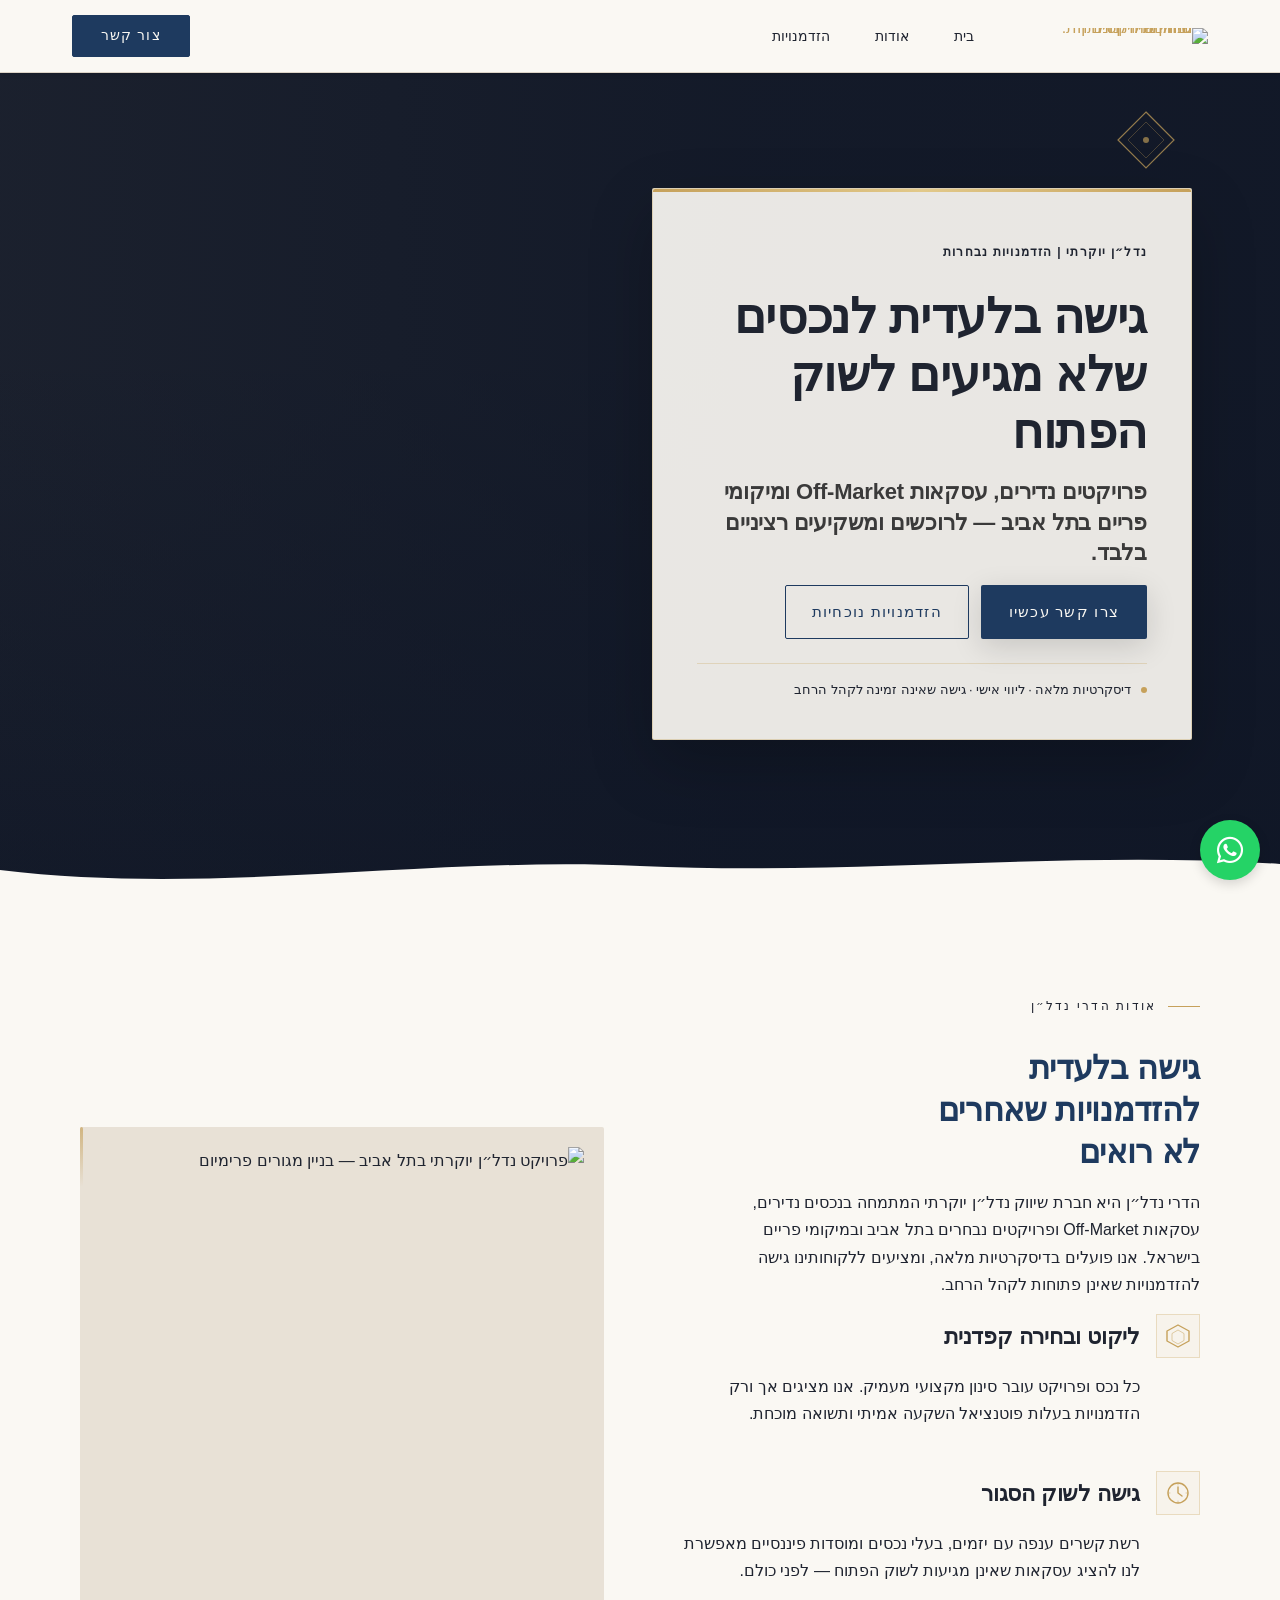
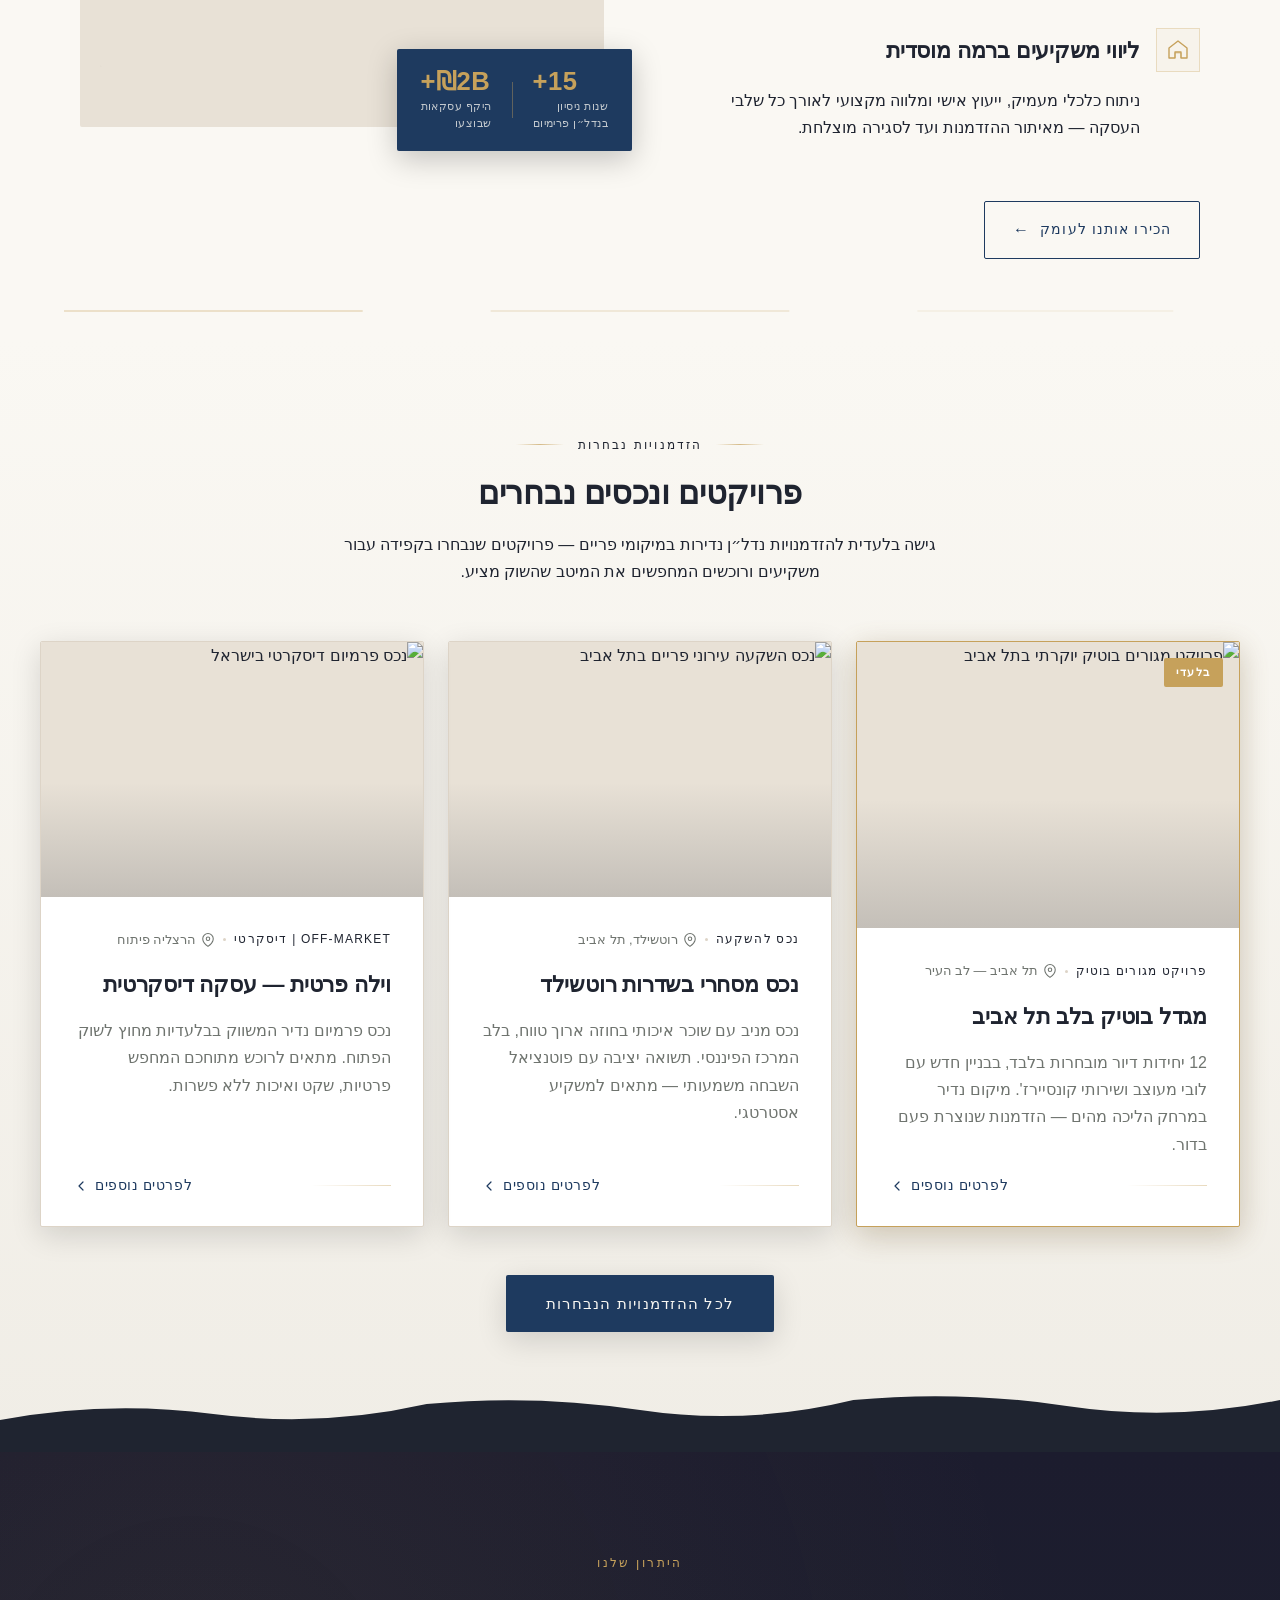
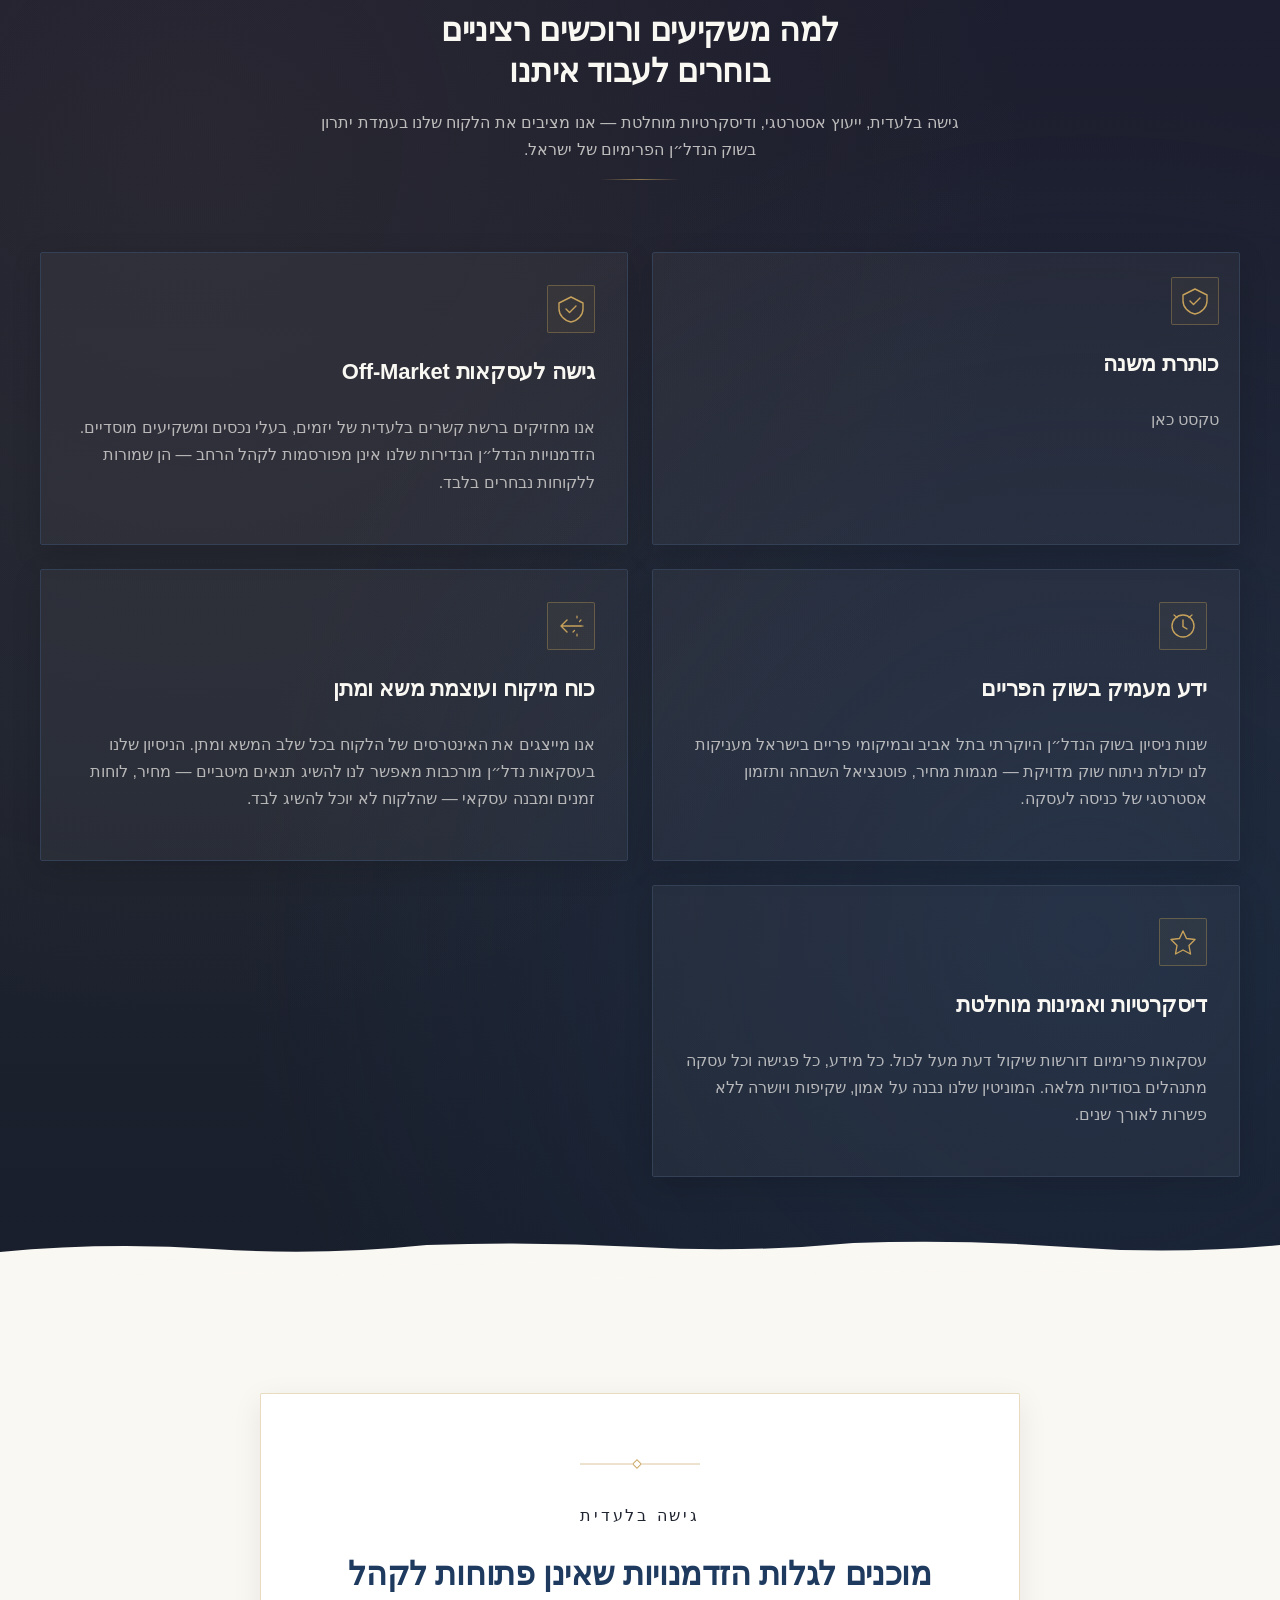
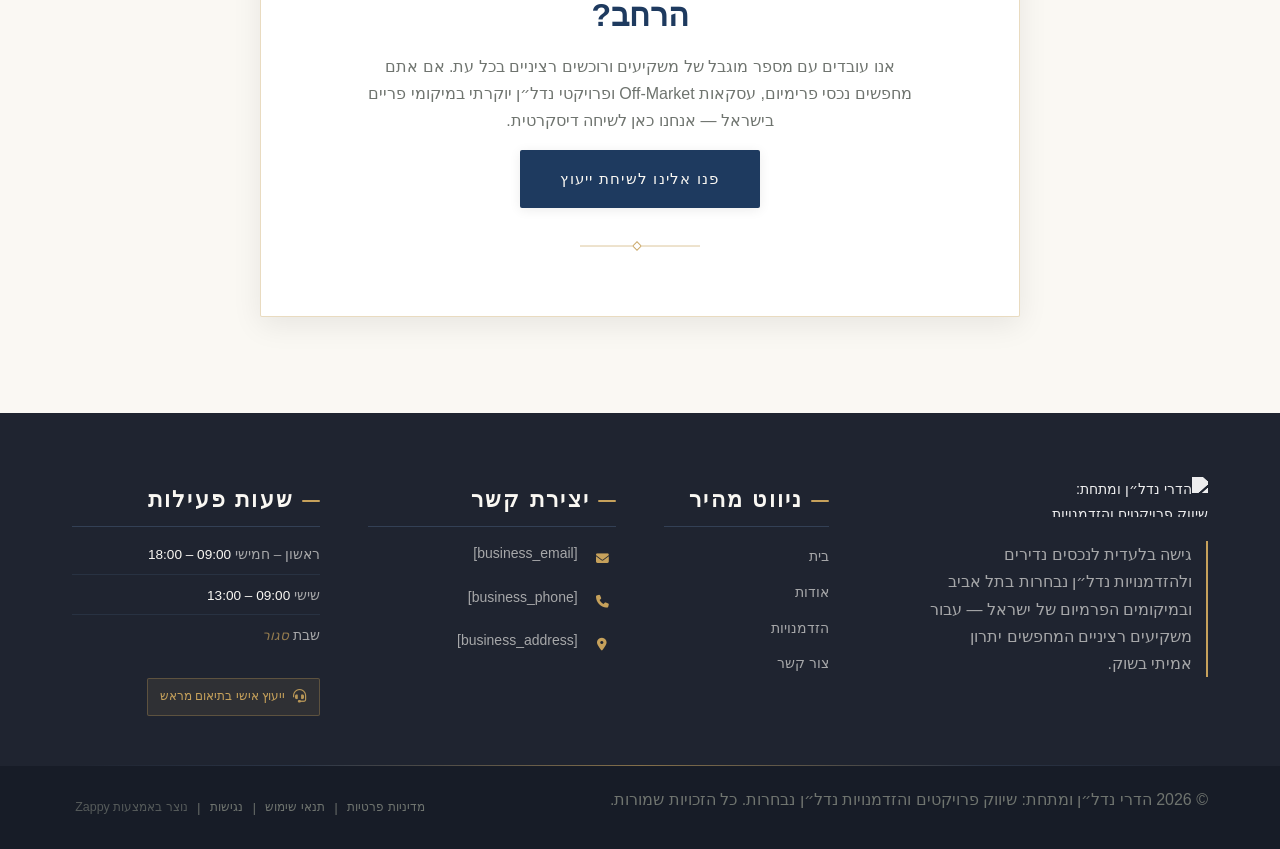
==== commit 69947a19: "Background sync: Progressive GitHub Sync" ====
--- a/index.html
+++ b/index.html
@@ -1090,13 +1090,13 @@
 
 </section>
 
-<section data-band-index="3" class="index-benefits-section" dir="rtl" data-layout-spec="בית-benefits">
+<section data-band-index="3" class="index-benefits-section" dir="rtl" data-layout-spec="בית-benefits" id="index-benefits-section">
   <div class="index-benefits-container">
 
     <!-- Section Intro -->
     <div class="index-benefits-intro">
-      <span class="index-benefits-eyebrow">היתרון שלנו</span>
-      <h2 class="index-benefits-heading">למה משקיעים ורוכשים רציניים<br>בוחרים לעבוד איתנו</h2>
+      <p class="zappy-editable"><span class="index-benefits-eyebrow">היתרון שלנו</span>
+      </p><h2 class="index-benefits-heading">למה משקיעים ורוכשים רציניים<br>בוחרים לעבוד איתנו</h2>
       <p class="index-benefits-subtext">גישה בלעדית, ייעוץ אסטרטגי, ודיסקרטיות מוחלטת — אנו מציבים את הלקוח שלנו בעמדת יתרון בשוק הנדל״ן הפרימיום של ישראל.</p>
       <div class="index-benefits-gold-rule" aria-hidden="true"></div>
     </div>
@@ -1105,7 +1105,18 @@
     <div class="index-benefits-grid">
 
       <!-- Card 1 -->
-      <article class="index-benefit-card">
+      <article class="index-benefit-card" style="background-color: rgba(255, 255, 255, 0.04) !important; padding: 24px 20px !important; box-sizing: border-box; grid-column-start: auto !important; grid-column-end: auto !important; grid-row-start: auto !important; grid-row-end: auto !important;" data-grid-item-index="0">
+        <div class="index-benefit-icon-wrap" aria-hidden="true">
+          <svg data-element-type="icon" data-icon-type="svg" width="28" height="28" viewBox="0 0 28 28" fill="none" xmlns="http://www.w3.org/2000/svg" data-element-id="icon-1779412951510-8jl789fjv">
+            <path d="M14 2L26 8V14C26 20.075 20.8 25.748 14 27C7.2 25.748 2 20.075 2 14V8L14 2Z" stroke="currentColor" stroke-width="1.4" stroke-linejoin="round"></path>
+            <path d="M9 14L12.5 17.5L19 11" stroke="currentColor" stroke-width="1.4" stroke-linecap="round" stroke-linejoin="round"></path>
+          </svg>
+        </div>
+        <div class="index-benefit-content">
+          <h3 class="index-benefit-title" >כותרת משנה</h3>
+          <p class="index-benefit-desc" >טקסט כאן</p>
+        </div>
+      </article><article class="index-benefit-card" data-grid-item-index="1">
         <div class="index-benefit-icon-wrap" aria-hidden="true">
           <svg data-element-type="icon" data-icon-type="svg" width="28" height="28" viewBox="0 0 28 28" fill="none" xmlns="http://www.w3.org/2000/svg">
             <path d="M14 2L26 8V14C26 20.075 20.8 25.748 14 27C7.2 25.748 2 20.075 2 14V8L14 2Z" stroke="currentColor" stroke-width="1.4" stroke-linejoin="round"></path>
@@ -1119,7 +1130,7 @@
       </article>
 
       <!-- Card 2 -->
-      <article class="index-benefit-card">
+      <article class="index-benefit-card" data-grid-item-index="2">
         <div class="index-benefit-icon-wrap" aria-hidden="true">
           <svg data-element-type="icon" data-icon-type="svg" width="28" height="28" viewBox="0 0 28 28" fill="none" xmlns="http://www.w3.org/2000/svg">
             <circle cx="14" cy="14" r="11" stroke="currentColor" stroke-width="1.4"></circle>
@@ -1134,7 +1145,7 @@
       </article>
 
       <!-- Card 3 -->
-      <article class="index-benefit-card">
+      <article class="index-benefit-card" data-grid-item-index="3">
         <div class="index-benefit-icon-wrap" aria-hidden="true">
           <svg data-element-type="icon" data-icon-type="svg" width="28" height="28" viewBox="0 0 28 28" fill="none" xmlns="http://www.w3.org/2000/svg">
             <path d="M4 14H24M4 14L10 8M4 14L10 20" stroke="currentColor" stroke-width="1.4" stroke-linecap="round" stroke-linejoin="round"></path>
@@ -1148,7 +1159,7 @@
       </article>
 
       <!-- Card 4 -->
-      <article class="index-benefit-card">
+      <article class="index-benefit-card" data-grid-item-index="4">
         <div class="index-benefit-icon-wrap" aria-hidden="true">
           <svg data-element-type="icon" data-icon-type="svg" width="28" height="28" viewBox="0 0 28 28" fill="none" xmlns="http://www.w3.org/2000/svg">
             <path d="M14 3L17.5 10.5L26 11.5L20 17.5L21.5 26L14 22L6.5 26L8 17.5L2 11.5L10.5 10.5L14 3Z" stroke="currentColor" stroke-width="1.4" stroke-linejoin="round"></path>
